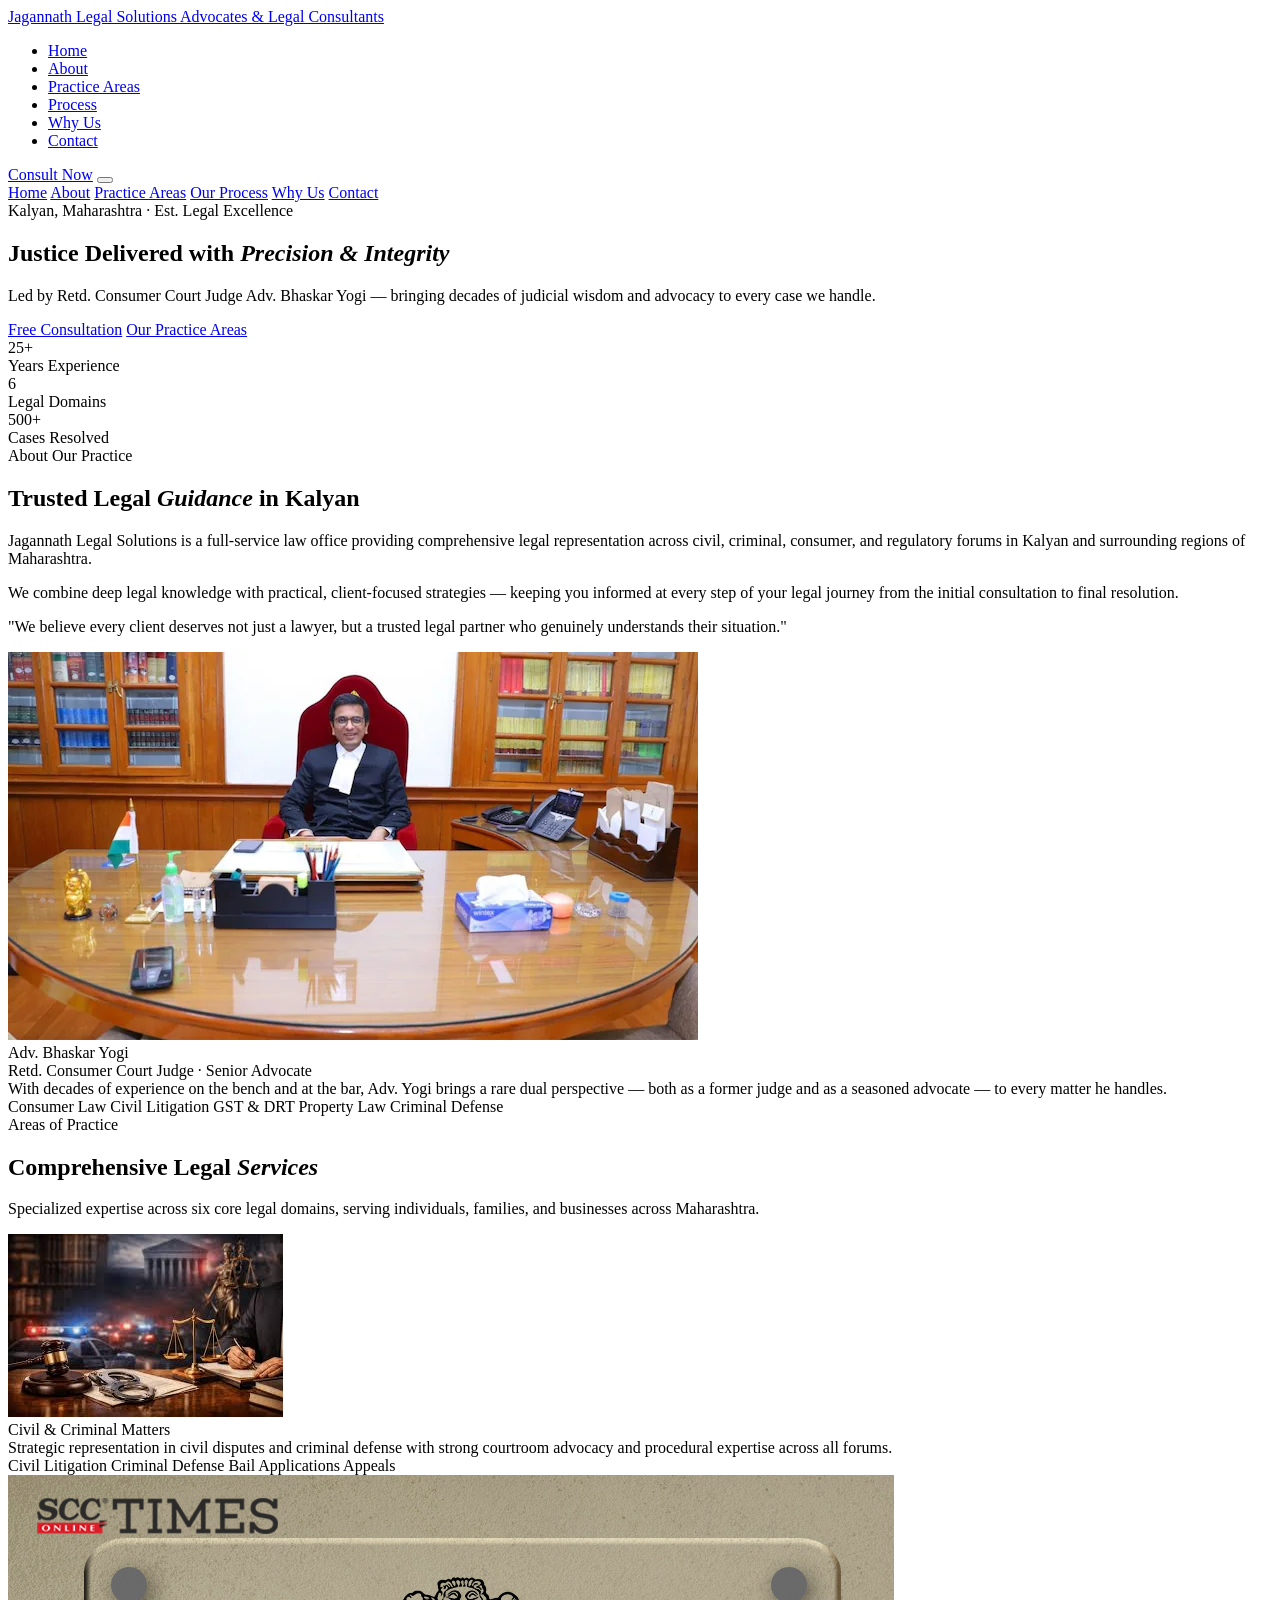
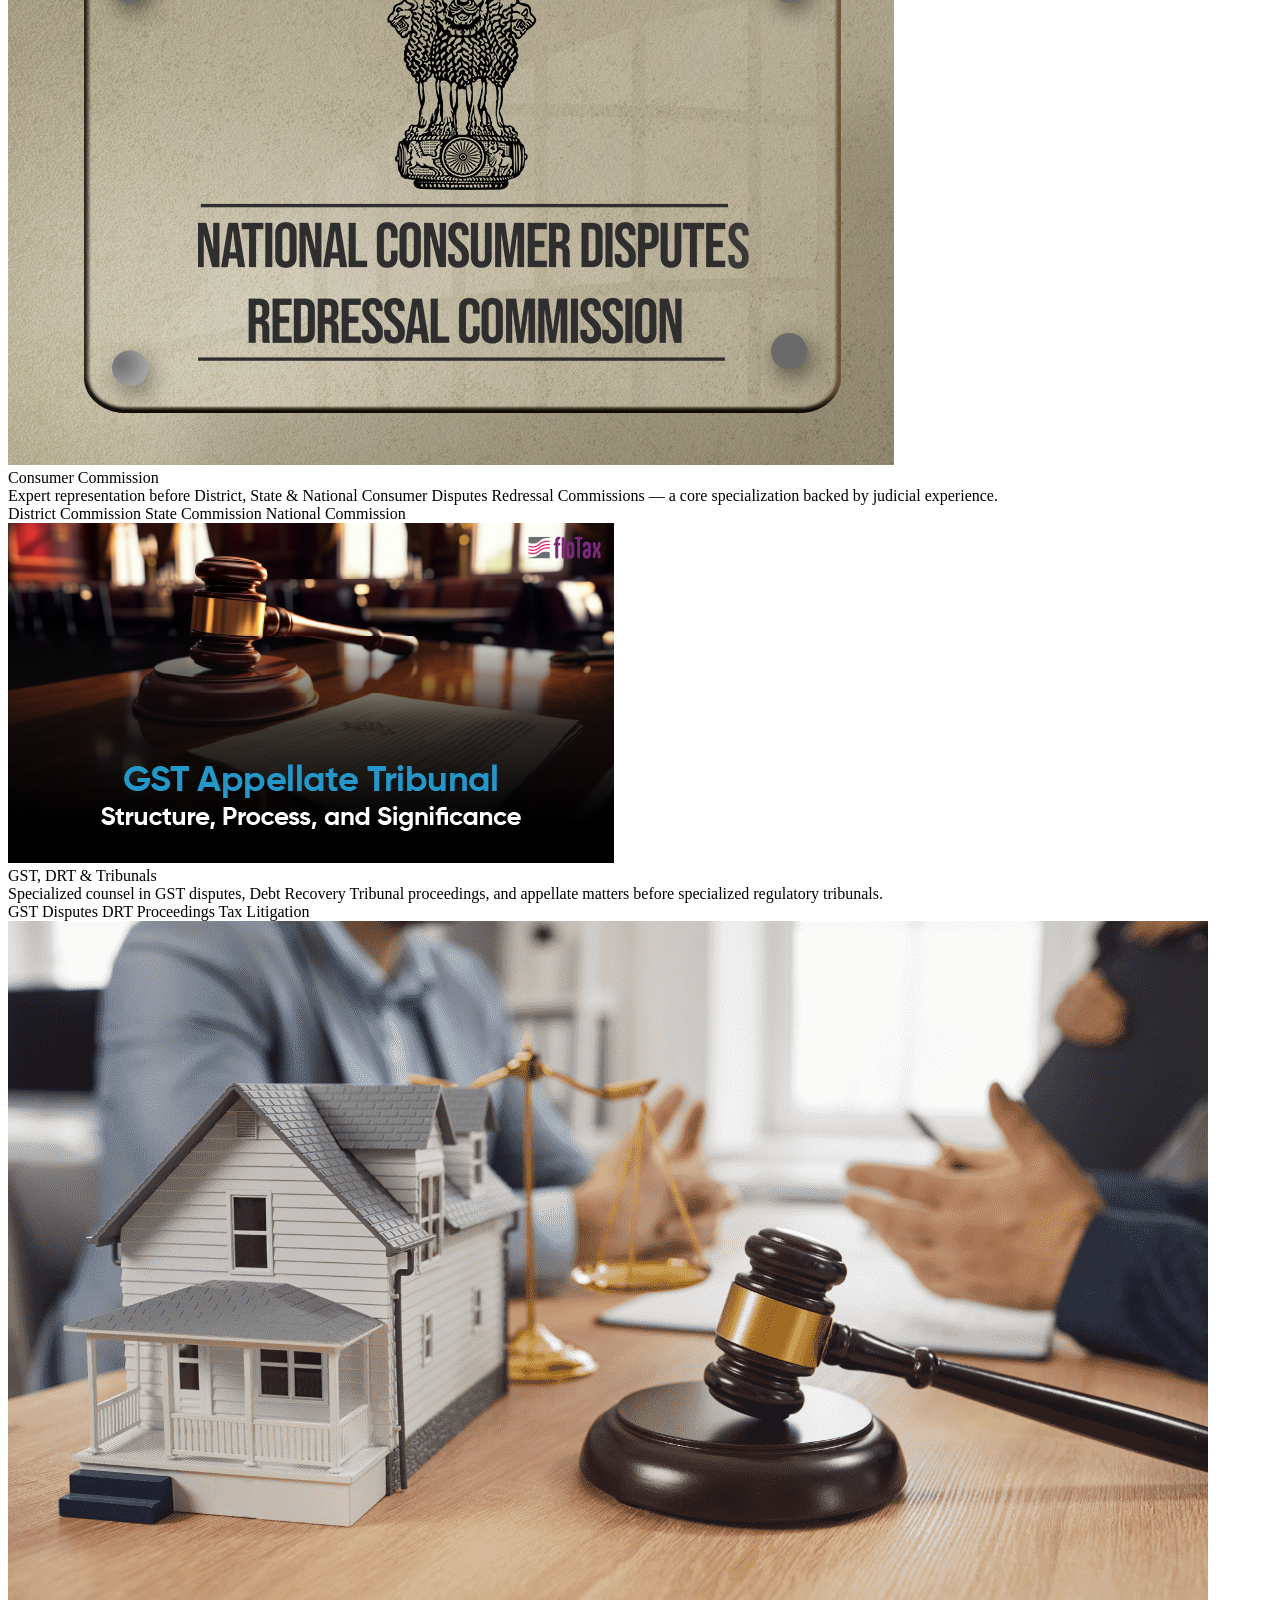
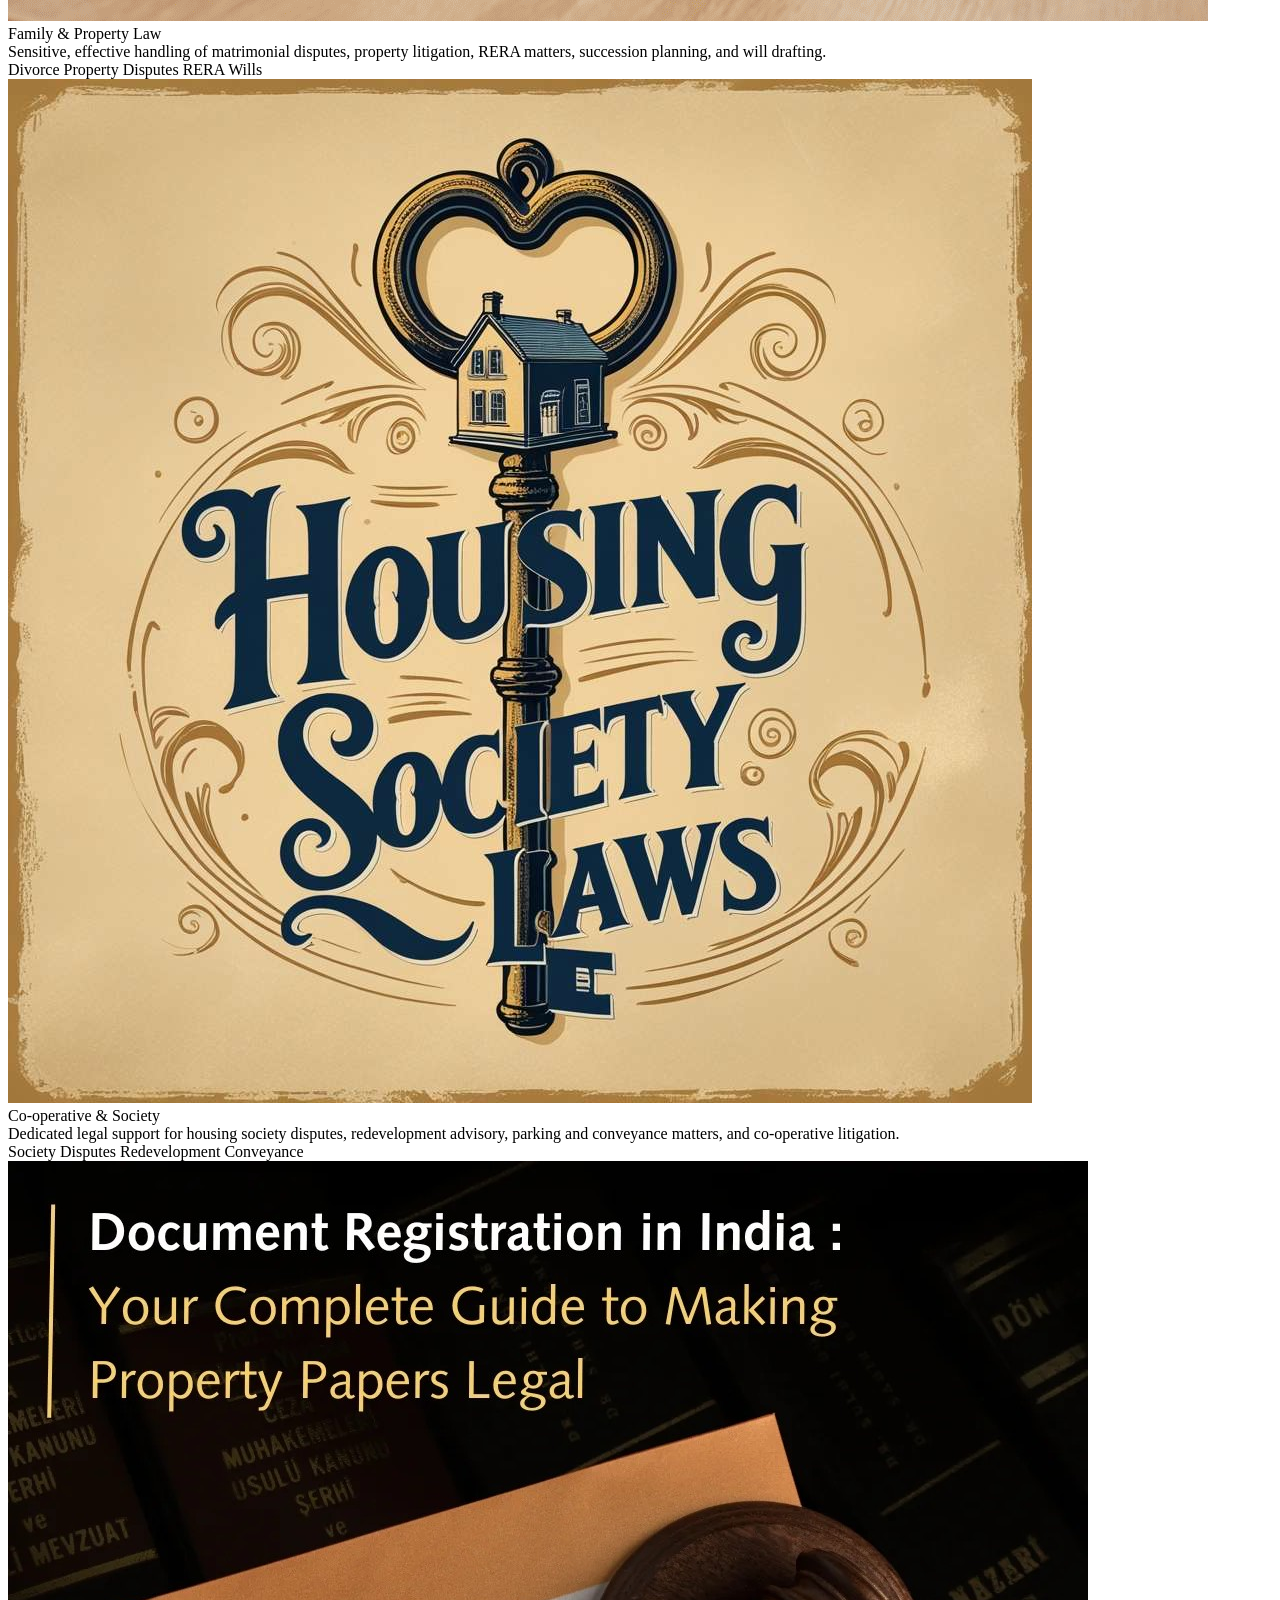
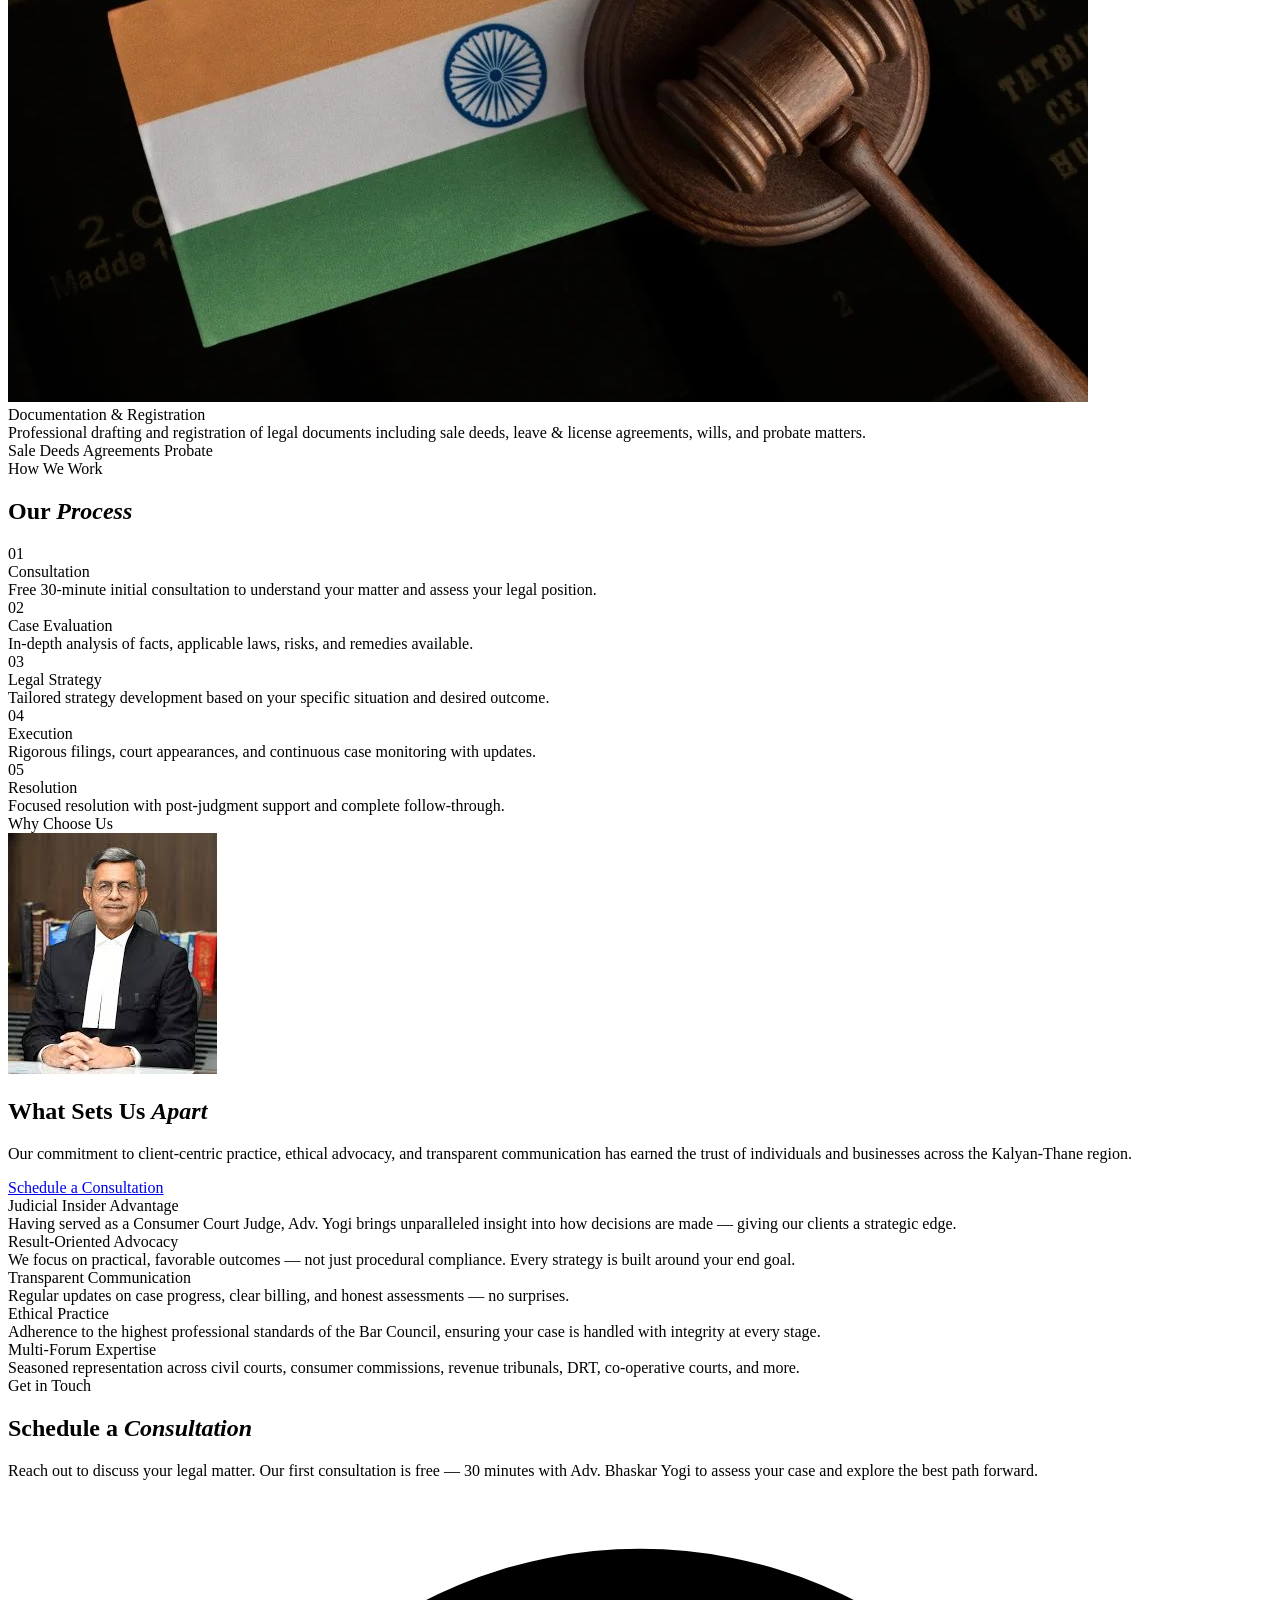
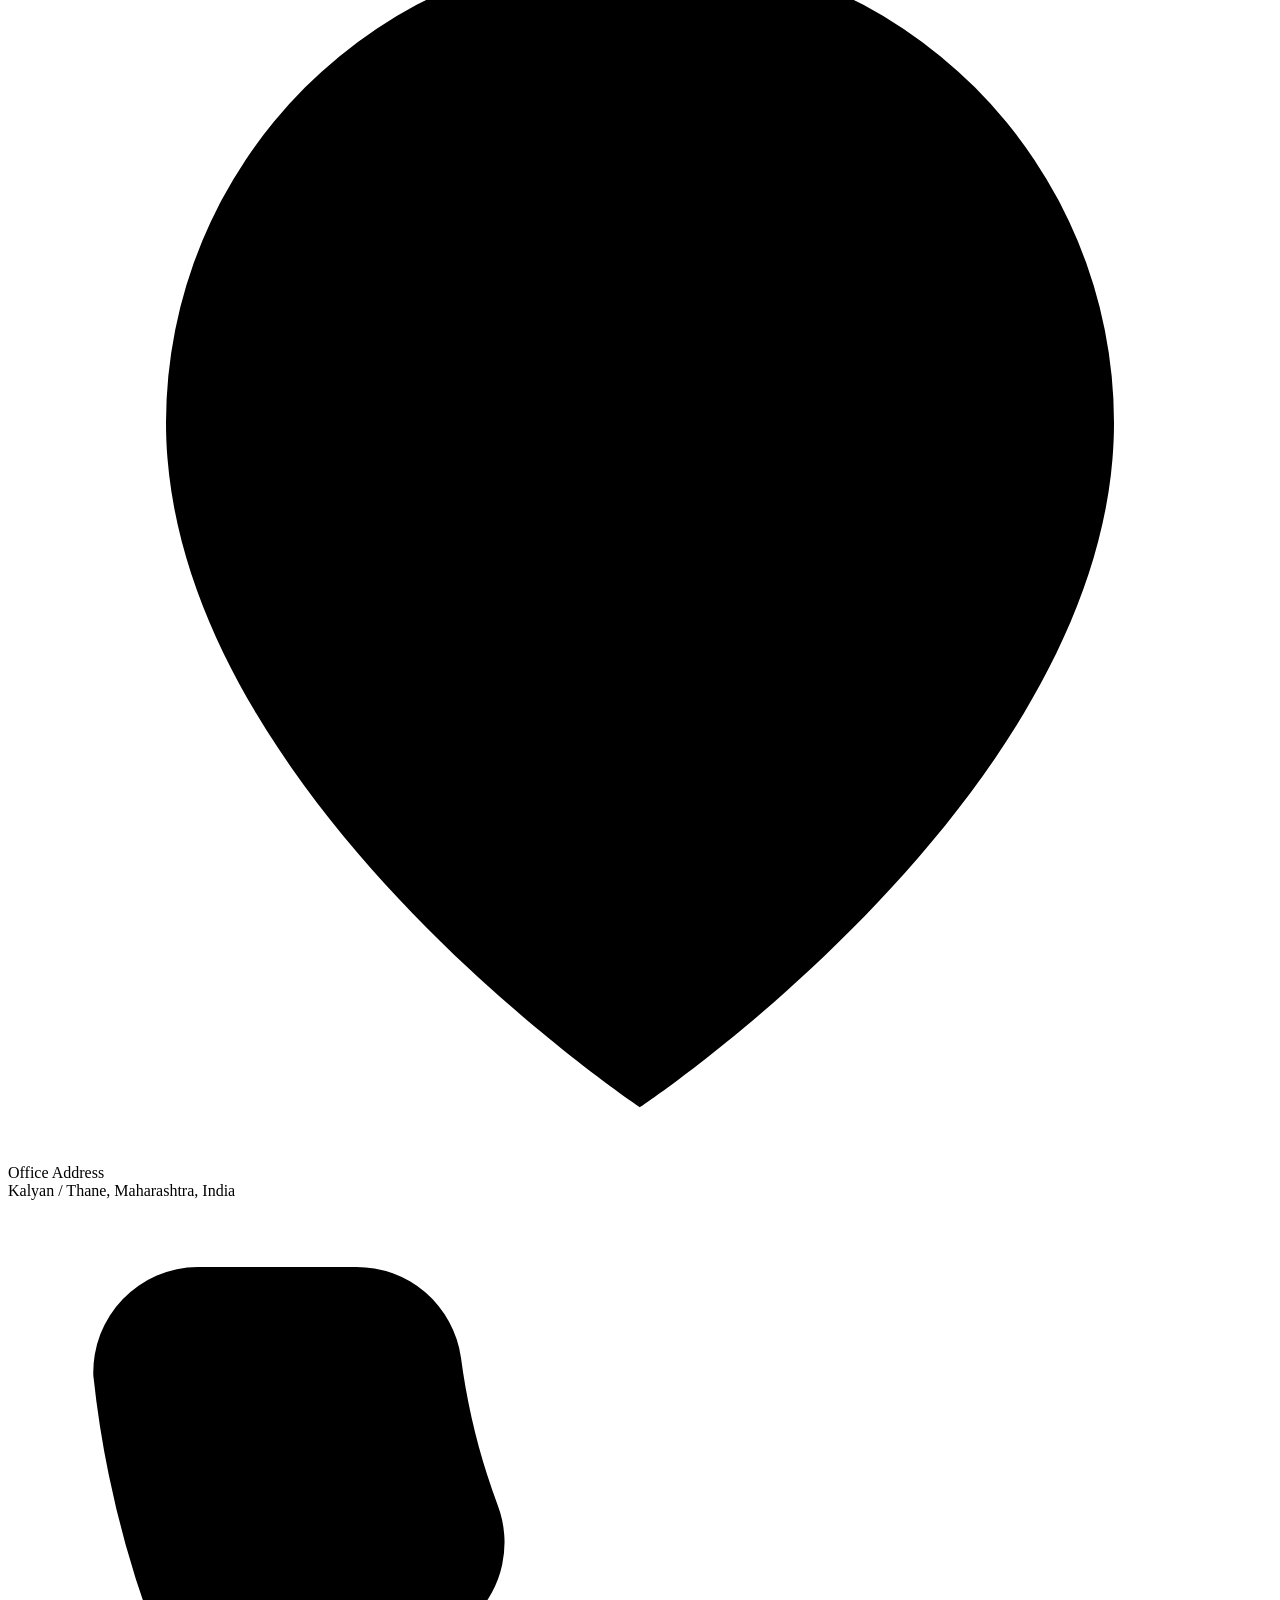
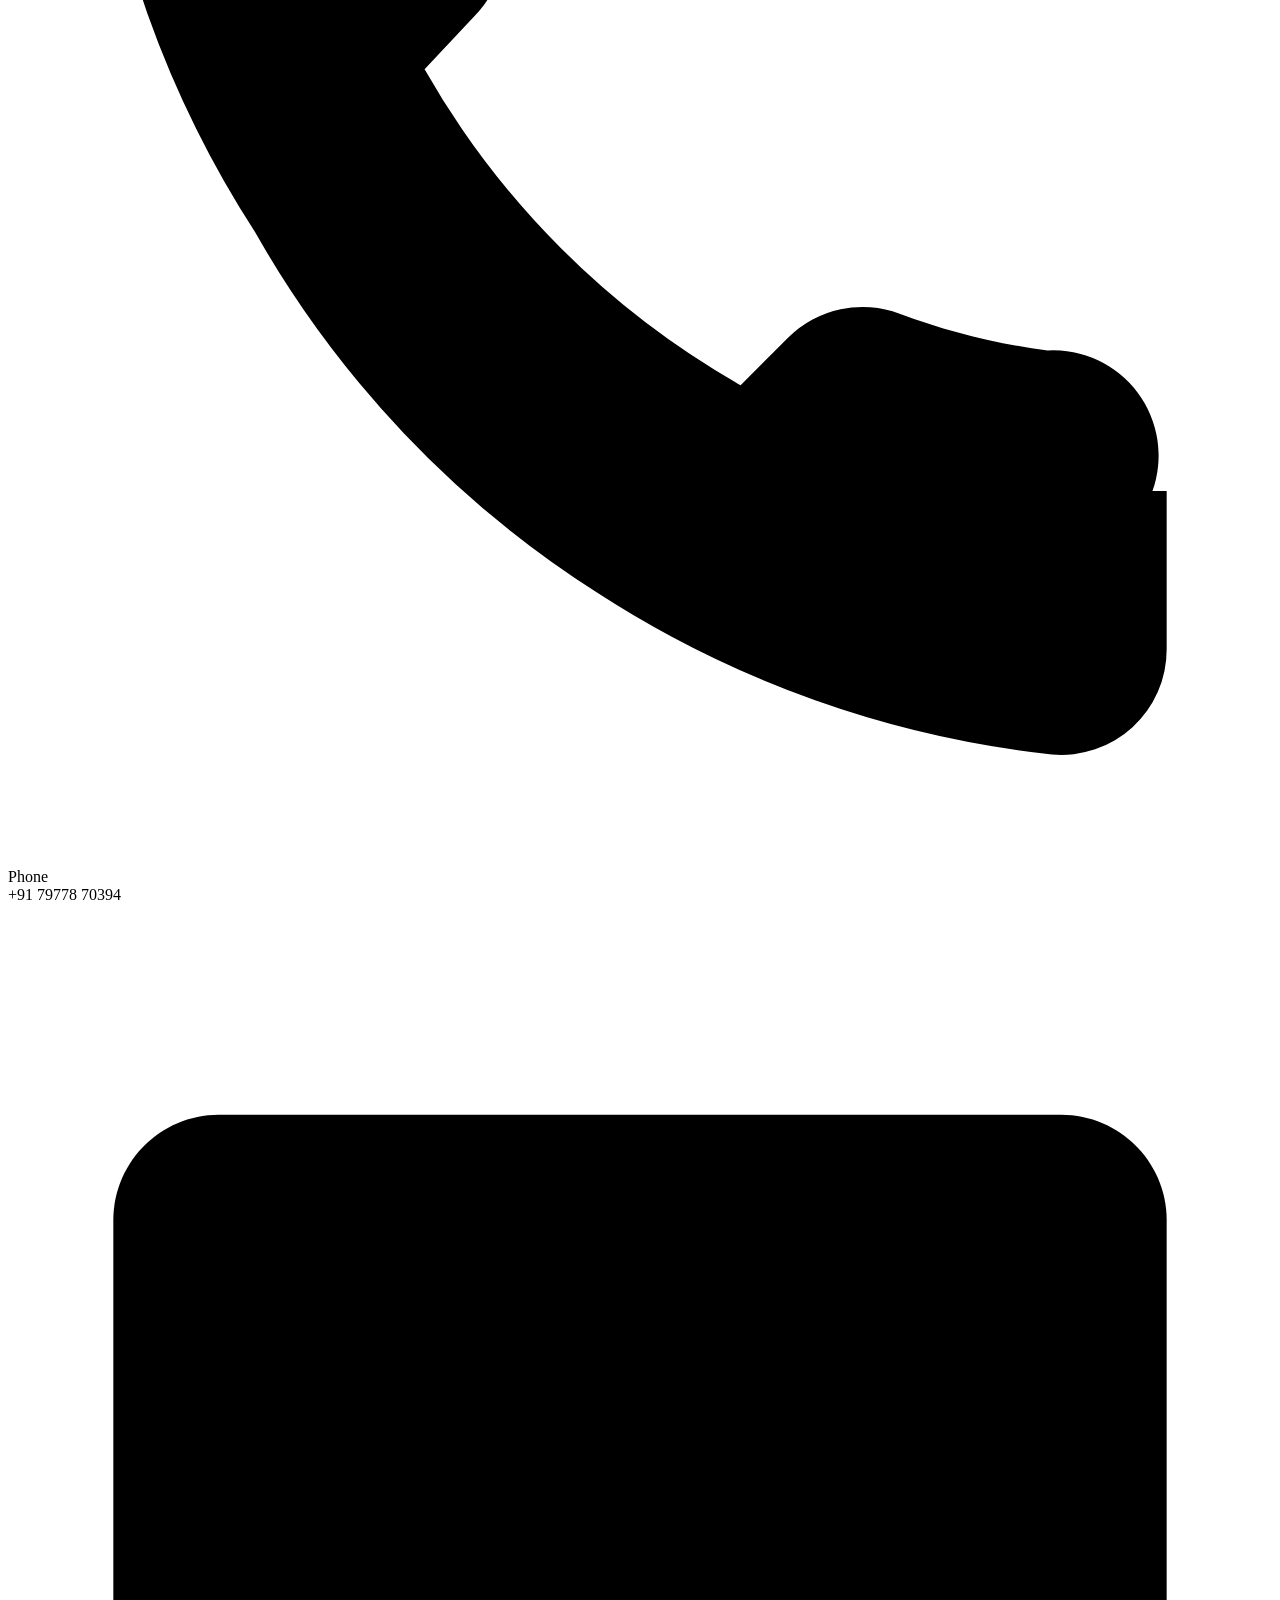
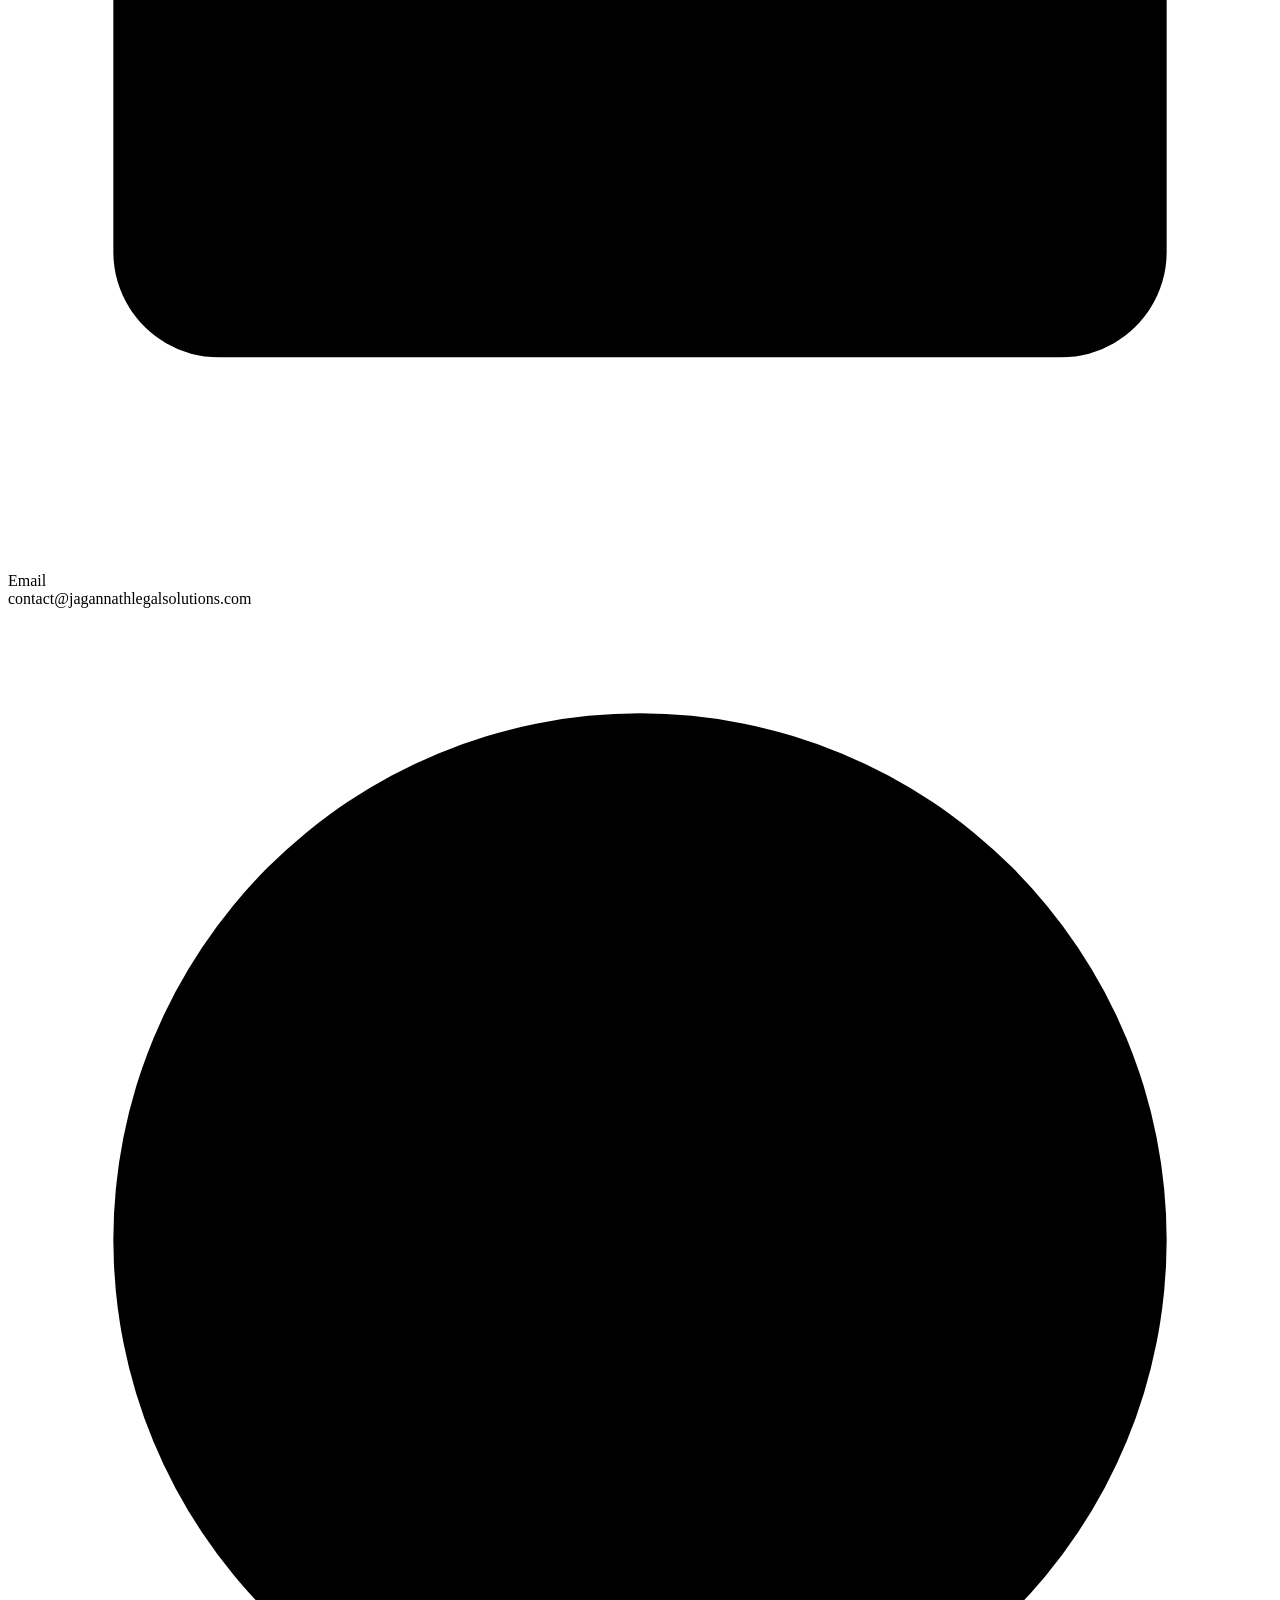
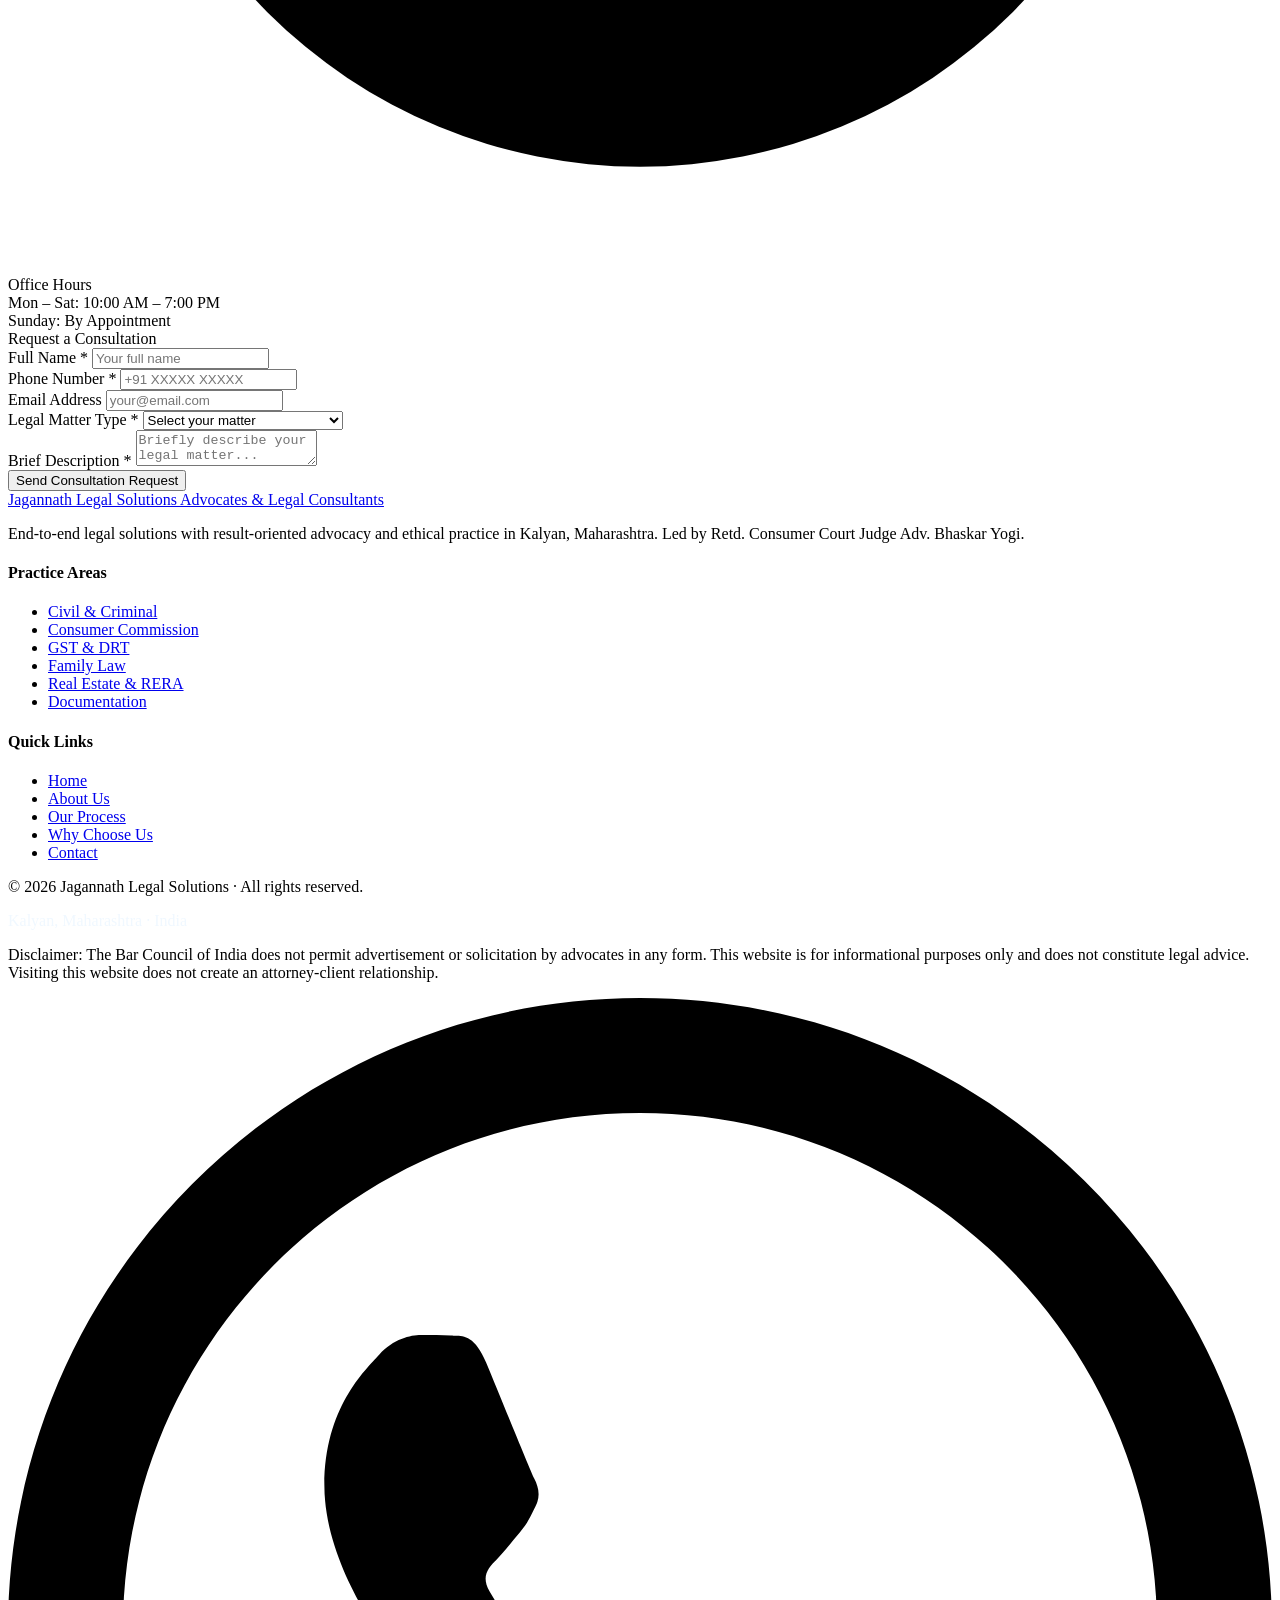
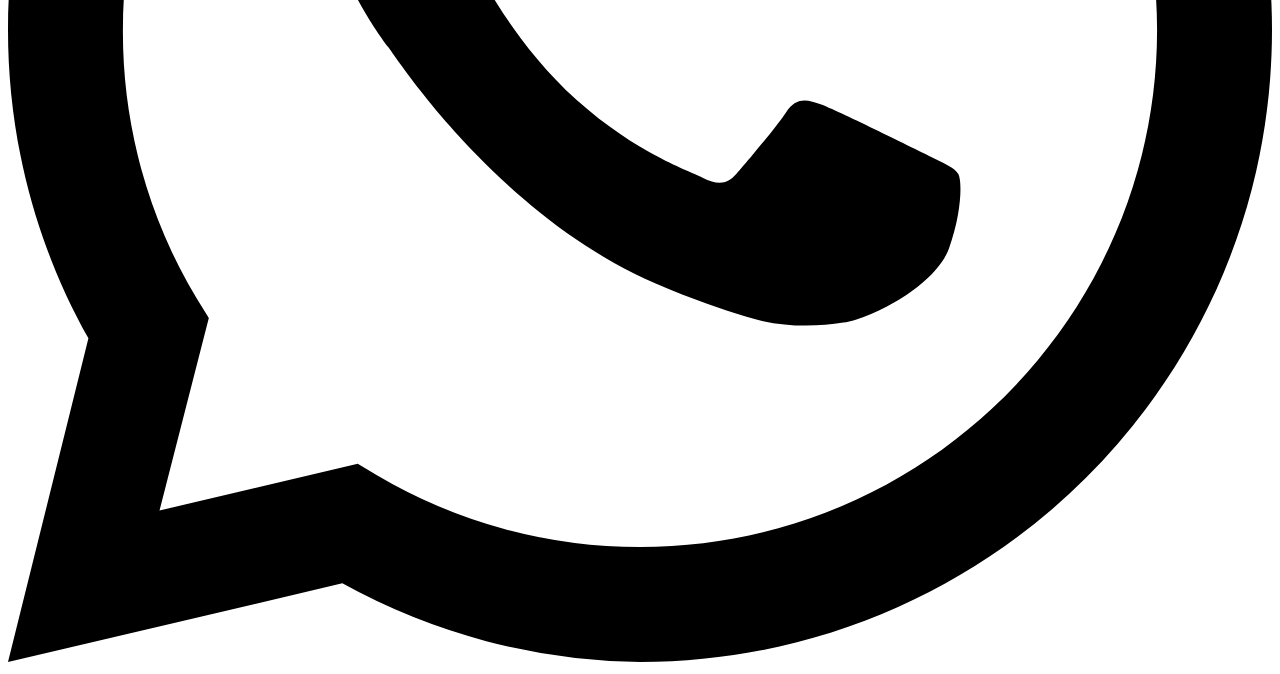
==== lawyer/index.html @ 87b4696b "upload" ====
<!DOCTYPE html>
<html lang="en">
<head>
<meta charset="UTF-8">
<meta name="viewport" content="width=device-width, initial-scale=1.0">
<title>Jagannath Legal Solutions | Advocates & Legal Consultants</title>
<link rel="stylesheet" href="/style.css">
<link rel="preconnect" href="https://fonts.googleapis.com">
<link href="https://fonts.googleapis.com/css2?family=Cormorant+Garamond:ital,wght@0,300;0,400;0,600;1,300;1,400&family=Jost:wght@300;400;500;600&display=swap" rel="stylesheet">

</head>
<body>

<!-- NAV -->
<nav id="navbar">
  <a href="#home" class="nav-logo">
    Jagannath Legal Solutions
    <span>Advocates & Legal Consultants</span>
  </a>
  <ul class="nav-links">
    <li><a href="#home">Home</a></li>
    <li><a href="#about">About</a></li>
    <li><a href="#practice">Practice Areas</a></li>
    <li><a href="#process">Process</a></li>
    <li><a href="#why">Why Us</a></li>
    <li><a href="#contact">Contact</a></li>
  </ul>
  <a href="#contact" class="nav-cta">Consult Now</a>
  <button class="hamburger" id="hamburger" aria-label="Menu">
    <span></span><span></span><span></span>
  </button>
</nav>

<!-- MOBILE MENU -->
<div class="mobile-menu" id="mobileMenu">
  <a href="#home" onclick="closeMobile()">Home</a>
  <a href="#about" onclick="closeMobile()">About</a>
  <a href="#practice" onclick="closeMobile()">Practice Areas</a>
  <a href="#process" onclick="closeMobile()">Our Process</a>
  <a href="#why" onclick="closeMobile()">Why Us</a>
  <a href="#contact" onclick="closeMobile()">Contact</a>
</div>

<!-- HERO -->
<section id="home" class="hero">
  <div class="hero-bg"></div>
  <div class="hero-grid"></div>
  <div class="hero-line"></div>

  <div class="hero-content">
    <div class="hero-eyebrow">
      <div class="hero-eyebrow-line"></div>
      <span>Kalyan, Maharashtra · Est. Legal Excellence</span>
    </div>
    <h1>Justice Delivered with <em>Precision & Integrity</em></h1>
    <p class="hero-desc">Led by Retd. Consumer Court Judge Adv. Bhaskar Yogi — bringing decades of judicial wisdom and advocacy to every case we handle.</p>
    <div class="hero-actions">
      <a href="#contact" class="btn-primary">Free Consultation</a>
      <a href="#practice" class="btn-outline">Our Practice Areas</a>
    </div>
  </div>

  <div class="hero-stats">
    <div class="stat">
      <div class="stat-num">25+</div>
      <div class="stat-label">Years Experience</div>
    </div>
    <div class="stat">
      <div class="stat-num">6</div>
      <div class="stat-label">Legal Domains</div>
    </div>
    <div class="stat">
      <div class="stat-num">500+</div>
      <div class="stat-label">Cases Resolved</div>
    </div>
  </div>
</section>

<!-- ABOUT -->
<section id="about" class="about">
  <div class="about-grid">
    <div class="about-text">
      <div class="section-label reveal">
        <div class="section-label-line"></div>
        <span>About Our Practice</span>
      </div>
      <h2 class="section-title reveal reveal-delay-1">Trusted Legal <em>Guidance</em> in Kalyan</h2>
      <p class="reveal reveal-delay-2">Jagannath Legal Solutions is a full-service law office providing comprehensive legal representation across civil, criminal, consumer, and regulatory forums in Kalyan and surrounding regions of Maharashtra.</p>
      <p class="reveal reveal-delay-2">We combine deep legal knowledge with practical, client-focused strategies — keeping you informed at every step of your legal journey from the initial consultation to final resolution.</p>
      <div class="about-highlight reveal reveal-delay-3">
        <p>"We believe every client deserves not just a lawyer, but a trusted legal partner who genuinely understands their situation."</p>
      </div>
    </div>
    <div class="about-profile reveal reveal-delay-2">
      
      <div class="about-profile-card">
        <img src="./images/about1.webp" alt="" srcset="">
        <!-- <div class="profile-icon">
          
          <svg viewBox="0 0 24 24"><path d="M20 7H4a2 2 0 0 0-2 2v6a2 2 0 0 0 2 2h16a2 2 0 0 0 2-2V9a2 2 0 0 0-2-2z"/><path d="M16 21V5a2 2 0 0 0-2-2h-4a2 2 0 0 0-2 2v16"/></svg>
        </div> -->
        <div class="profile-name">Adv. Bhaskar Yogi</div>
        <div class="profile-title">Retd. Consumer Court Judge · Senior Advocate</div>
        <div class="profile-divider"></div>
        <div class="profile-desc">With decades of experience on the bench and at the bar, Adv. Yogi brings a rare dual perspective — both as a former judge and as a seasoned advocate — to every matter he handles.</div>
        <div class="profile-tags">
          <span class="tag">Consumer Law</span>
          <span class="tag">Civil Litigation</span>
          <span class="tag">GST & DRT</span>
          <span class="tag">Property Law</span>
          <span class="tag">Criminal Defense</span>
        </div>
      </div>
    </div>
  </div>
</section>

<!-- PRACTICE AREAS -->
<section id="practice" class="practice">
  <div class="practice-intro">
    <div class="section-label reveal">
      <div class="section-label-line"></div>
      <span>Areas of Practice</span>
    </div>
    <h2 class="section-title reveal reveal-delay-1">Comprehensive Legal <em>Services</em></h2>
    <p class="reveal reveal-delay-2">Specialized expertise across six core legal domains, serving individuals, families, and businesses across Maharashtra.</p>
  </div>
  <div class="practice-grid">
    <div class="practice-card reveal">
      <!-- <div class="card-num">01</div> -->
       <div class="img1">
      <img src="./images/criminal.jpeg" alt=""></div>
      <div class="card-title">Civil & Criminal Matters</div>
      <div class="card-desc">Strategic representation in civil disputes and criminal defense with strong courtroom advocacy and procedural expertise across all forums.</div>
      <div class="card-tags">
        <span class="card-tag">Civil Litigation</span>
        <span class="card-tag">Criminal Defense</span>
        <span class="card-tag">Bail Applications</span>
        <span class="card-tag">Appeals</span>
      </div>
    </div>
    <div class="practice-card reveal reveal-delay-1">
      <div class="img2">
      <img src="./images/commision.jpg" alt="" srcset=""></div>
      <!-- <div class="card-num">02</div> -->
      <div class="card-title">Consumer Commission</div>
      <div class="card-desc">Expert representation before District, State & National Consumer Disputes Redressal Commissions — a core specialization backed by judicial experience.</div>
      <div class="card-tags">
        <span class="card-tag">District Commission</span>
        <span class="card-tag">State Commission</span>
        <span class="card-tag">National Commission</span>
      </div>
    </div>
    <div class="practice-card reveal reveal-delay-2">
      <div class="img3">
         <img src="./images/gst.jpg" alt="" srcset=""></div>
      <!-- <div class="card-num">03</div> -->
      <div class="card-title">GST, DRT & Tribunals</div>
      <div class="card-desc">Specialized counsel in GST disputes, Debt Recovery Tribunal proceedings, and appellate matters before specialized regulatory tribunals.</div>
      <div class="card-tags">
        <span class="card-tag">GST Disputes</span>
        <span class="card-tag">DRT Proceedings</span>
        <span class="card-tag">Tax Litigation</span>
      </div>
    </div>
    <div class="practice-card reveal reveal-delay-1">
      <div class="img4">
         <img src="./images/property.png" alt="" srcset=""></div>
      <!-- <div class="card-num">04</div> -->
      <div class="card-title">Family & Property Law</div>
      <div class="card-desc">Sensitive, effective handling of matrimonial disputes, property litigation, RERA matters, succession planning, and will drafting.</div>
      <div class="card-tags">
        <span class="card-tag">Divorce</span>
        <span class="card-tag">Property Disputes</span>
        <span class="card-tag">RERA</span>
        <span class="card-tag">Wills</span>
      </div>
    </div>
    <div class="practice-card reveal reveal-delay-2">
      <div class="img5">
         <img src="./images/society.jpeg" alt="" srcset=""></div>
      <!-- <div class="card-num">05</div> -->
      <div class="card-title">Co-operative & Society</div>
      <div class="card-desc">Dedicated legal support for housing society disputes, redevelopment advisory, parking and conveyance matters, and co-operative litigation.</div>
      <div class="card-tags">
        <span class="card-tag">Society Disputes</span>
        <span class="card-tag">Redevelopment</span>
        <span class="card-tag">Conveyance</span>
      </div>
    </div>
    <div class="practice-card reveal reveal-delay-3">
      <div class="img6">
         <img src="./images/document.jpg" alt="" srcset=""></div>
      <!-- <div class="card-num">06</div> -->
      <div class="card-title">Documentation & Registration</div>
      <div class="card-desc">Professional drafting and registration of legal documents including sale deeds, leave & license agreements, wills, and probate matters.</div>
      <div class="card-tags">
        <span class="card-tag">Sale Deeds</span>
        <span class="card-tag">Agreements</span>
        <span class="card-tag">Probate</span>
      </div>
    </div>
  </div>
</section>

<!-- PROCESS -->
<section id="process" class="process">
  <div class="process-inner">
    <div class="process-header">
      <div class="section-label reveal">
        <div class="section-label-line"></div>
        <span>How We Work</span>
      </div>
      <h2 class="section-title reveal reveal-delay-1">Our <em>Process</em></h2>
    </div>
    <div class="process-steps">
      <div class="process-step reveal">
        <div class="step-num">01</div>
        <div class="step-label">Consultation</div>
        <div class="step-desc">Free 30-minute initial consultation to understand your matter and assess your legal position.</div>
      </div>
      <div class="process-step reveal reveal-delay-1">
        <div class="step-num">02</div>
        <div class="step-label">Case Evaluation</div>
        <div class="step-desc">In-depth analysis of facts, applicable laws, risks, and remedies available.</div>
      </div>
      <div class="process-step reveal reveal-delay-2">
        <div class="step-num">03</div>
        <div class="step-label">Legal Strategy</div>
        <div class="step-desc">Tailored strategy development based on your specific situation and desired outcome.</div>
      </div>
      <div class="process-step reveal reveal-delay-3">
        <div class="step-num">04</div>
        <div class="step-label">Execution</div>
        <div class="step-desc">Rigorous filings, court appearances, and continuous case monitoring with updates.</div>
      </div>
      <div class="process-step reveal reveal-delay-4">
        <div class="step-num">05</div>
        <div class="step-label">Resolution</div>
        <div class="step-desc">Focused resolution with post-judgment support and complete follow-through.</div>
      </div>
    </div>
  </div>
</section>

<!-- WHY US -->
<section id="why" class="why">
  <div class="why-inner">
   
    <div class="why-left">
       <!-- <img src="./images/about.jpeg" alt="" srcset=""> -->
      <div class="section-label reveal">
        <!-- <div class="section-label-line"></div> -->
        <span>Why Choose Us</span>
        <div class="why-img">
         <img src="./images/about.jpeg" alt="" srcset=""></div>
      </div>
      <h2 class="section-title reveal reveal-delay-1">What Sets Us <em>Apart</em></h2>
      <p class="reveal reveal-delay-2">Our commitment to client-centric practice, ethical advocacy, and transparent communication has earned the trust of individuals and businesses across the Kalyan-Thane region.</p>
      <div class="why-cta reveal reveal-delay-3">
        <a href="#contact" class="btn-primary">Schedule a Consultation</a>
      </div>
    </div>
    <div class="why-right">
      <div class="why-item reveal">
        <div class="why-item-title">Judicial Insider Advantage</div>
        <div class="why-item-desc">Having served as a Consumer Court Judge, Adv. Yogi brings unparalleled insight into how decisions are made — giving our clients a strategic edge.</div>
      </div>
      <div class="why-item reveal reveal-delay-1">
        <div class="why-item-title">Result-Oriented Advocacy</div>
        <div class="why-item-desc">We focus on practical, favorable outcomes — not just procedural compliance. Every strategy is built around your end goal.</div>
      </div>
      <div class="why-item reveal reveal-delay-2">
        <div class="why-item-title">Transparent Communication</div>
        <div class="why-item-desc">Regular updates on case progress, clear billing, and honest assessments — no surprises.</div>
      </div>
      <div class="why-item reveal reveal-delay-3">
        <div class="why-item-title">Ethical Practice</div>
        <div class="why-item-desc">Adherence to the highest professional standards of the Bar Council, ensuring your case is handled with integrity at every stage.</div>
      </div>
      <div class="why-item reveal reveal-delay-4">
        <div class="why-item-title">Multi-Forum Expertise</div>
        <div class="why-item-desc">Seasoned representation across civil courts, consumer commissions, revenue tribunals, DRT, co-operative courts, and more.</div>
      </div>
    </div>
  </div>
</section>

<!-- CONTACT -->
<section id="contact" class="contact">
  <div class="contact-inner">
    <div class="contact-info">
      <div class="section-label reveal">
        <div class="section-label-line"></div>
        <span>Get in Touch</span>
      </div>
      <h2 class="section-title reveal reveal-delay-1">Schedule a <em>Consultation</em></h2>
      <p class="reveal reveal-delay-2">Reach out to discuss your legal matter. Our first consultation is free — 30 minutes with Adv. Bhaskar Yogi to assess your case and explore the best path forward.</p>
      <div class="contact-details">
        <div class="detail reveal reveal-delay-2">
          <div class="detail-icon">
            <svg viewBox="0 0 24 24"><path d="M21 10c0 7-9 13-9 13S3 17 3 10a9 9 0 0 1 18 0z"/><circle cx="12" cy="10" r="3"/></svg>
          </div>
          <div class="detail-text">
            <div class="detail-label">Office Address</div>
            <div class="detail-value">Kalyan / Thane, Maharashtra, India</div>
          </div>
        </div>
        <div class="detail reveal reveal-delay-3">
          <div class="detail-icon">
            <svg viewBox="0 0 24 24"><path d="M22 16.92v3a2 2 0 0 1-2.18 2 19.79 19.79 0 0 1-8.63-3.07A19.5 19.5 0 0 1 4.69 12a19.79 19.79 0 0 1-3.07-8.67A2 2 0 0 1 3.6 1.27h3a2 2 0 0 1 2 1.72c.127.96.361 1.903.7 2.81a2 2 0 0 1-.45 2.11L7.91 8.91a16 16 0 0 0 6 6l.91-.91a2 2 0 0 1 2.11-.45c.907.339 1.85.573 2.81.7A2 2 0 0 1 21.73 16.92z"/></svg>
          </div>
          <div class="detail-text">
            <div class="detail-label">Phone</div>
            <div class="detail-value">+91 79778 70394</div>
          </div>
        </div>
        <div class="detail reveal reveal-delay-4">
          <div class="detail-icon">
            <svg viewBox="0 0 24 24"><path d="M4 4h16c1.1 0 2 .9 2 2v12c0 1.1-.9 2-2 2H4c-1.1 0-2-.9-2-2V6c0-1.1.9-2 2-2z"/><polyline points="22,6 12,13 2,6"/></svg>
          </div>
          <div class="detail-text">
            <div class="detail-label">Email</div>
            <div class="detail-value">contact@jagannathlegalsolutions.com</div>
          </div>
        </div>
        <div class="detail reveal reveal-delay-5">
          <div class="detail-icon">
            <svg viewBox="0 0 24 24"><circle cx="12" cy="12" r="10"/><polyline points="12 6 12 12 16 14"/></svg>
          </div>
          <div class="detail-text">
            <div class="detail-label">Office Hours</div>
            <div class="detail-value">Mon – Sat: 10:00 AM – 7:00 PM<br>Sunday: By Appointment</div>
          </div>
        </div>
      </div>
    </div>

    <div class="contact-form reveal reveal-delay-2">
      <div class="form-title">Request a Consultation</div>
      <form onsubmit="handleSubmit(event)">
        <div class="form-row">
          <div class="form-group">
            <label>Full Name *</label>
            <input type="text" placeholder="Your full name" required>
          </div>
          <div class="form-group">
            <label>Phone Number *</label>
            <input type="tel" placeholder="+91 XXXXX XXXXX" required>
          </div>
        </div>
        <div class="form-group">
          <label>Email Address</label>
          <input type="email" placeholder="your@email.com">
        </div>
        <div class="form-group">
          <label>Legal Matter Type *</label>
          <select required>
            <option value="" disabled selected>Select your matter</option>
            <option>Civil Matters</option>
            <option>Criminal Matters</option>
            <option>Consumer Commission</option>
            <option>GST / DRT Matters</option>
            <option>Family Law</option>
            <option>Real Estate / Property</option>
            <option>RERA Matters</option>
            <option>Society / Co-operative Court</option>
            <option>MACT / Insurance</option>
            <option>Cheque Bounce Cases</option>
            <option>Documentation & Registration</option>
            <option>Other Legal Matter</option>
          </select>
        </div>
        <div class="form-group">
          <label>Brief Description *</label>
          <textarea placeholder="Briefly describe your legal matter..." required></textarea>
        </div>
        <button type="submit" class="submit-btn">Send Consultation Request</button>
      </form>
    </div>
  </div>
</section>

<!-- FOOTER -->
<footer>
  <div class="footer-inner">
    <div class="footer-brand">
      <a href="#home" class="nav-logo">
        Jagannath Legal Solutions
        <span>Advocates & Legal Consultants</span>
      </a>
      <p>End-to-end legal solutions with result-oriented advocacy and ethical practice in Kalyan, Maharashtra. Led by Retd. Consumer Court Judge Adv. Bhaskar Yogi.</p>
    </div>
    <div class="footer-col">
      <h4>Practice Areas</h4>
      <ul>
        <li><a href="#practice">Civil & Criminal</a></li>
        <li><a href="#practice">Consumer Commission</a></li>
        <li><a href="#practice">GST & DRT</a></li>
        <li><a href="#practice">Family Law</a></li>
        <li><a href="#practice">Real Estate & RERA</a></li>
        <li><a href="#practice">Documentation</a></li>
      </ul>
    </div>
    <div class="footer-col">
      <h4>Quick Links</h4>
      <ul>
        <li><a href="#home">Home</a></li>
        <li><a href="#about">About Us</a></li>
        <li><a href="#process">Our Process</a></li>
        <li><a href="#why">Why Choose Us</a></li>
        <li><a href="#contact">Contact</a></li>
      </ul>
    </div>
  </div>
  <div class="footer-bottom">
    <p>© 2026 Jagannath Legal Solutions · All rights reserved.</p>
    <p style="color: aliceblue; font-size:1rem;">Kalyan, Maharashtra · India</p>
  </div>
  <div class="footer-disclaimer">
    <p>Disclaimer: The Bar Council of India does not permit advertisement or solicitation by advocates in any form. This website is for informational purposes only and does not constitute legal advice. Visiting this website does not create an attorney-client relationship.</p>
  </div>
</footer>

<!-- WhatsApp Float -->
<a href="https://wa.me/917977870394?text=Enquiry%20from%20website" class="whatsapp-float" target="_blank" rel="noopener" aria-label="Chat on WhatsApp">
  <svg viewBox="0 0 24 24" xmlns="http://www.w3.org/2000/svg"><path d="M17.472 14.382c-.297-.149-1.758-.867-2.03-.967-.273-.099-.471-.148-.67.15-.197.297-.767.966-.94 1.164-.173.199-.347.223-.644.075-.297-.15-1.255-.463-2.39-1.475-.883-.788-1.48-1.761-1.653-2.059-.173-.297-.018-.458.13-.606.134-.133.298-.347.446-.52.149-.174.198-.298.298-.497.099-.198.05-.371-.025-.52-.075-.149-.669-1.612-.916-2.207-.242-.579-.487-.5-.669-.51-.173-.008-.371-.01-.57-.01-.198 0-.52.074-.792.372-.272.297-1.04 1.016-1.04 2.479 0 1.462 1.065 2.875 1.213 3.074.149.198 2.096 3.2 5.077 4.487.709.306 1.262.489 1.694.625.712.227 1.36.195 1.871.118.571-.085 1.758-.719 2.006-1.413.248-.694.248-1.289.173-1.413-.074-.124-.272-.198-.57-.347z"/><path d="M12 0C5.373 0 0 5.373 0 12c0 2.124.554 4.122 1.527 5.855L0 24l6.348-1.493A11.95 11.95 0 0 0 12 24c6.627 0 12-5.373 12-12S18.627 0 12 0zm0 21.818a9.818 9.818 0 0 1-5.003-1.368l-.356-.213-3.764.887.936-3.657-.232-.374A9.795 9.795 0 0 1 2.182 12c0-5.417 4.4-9.818 9.818-9.818S21.818 6.583 21.818 12 17.418 21.818 12 21.818z"/></svg>
</a>

<script>
  // NAV scroll
  const navbar = document.getElementById('navbar');
  window.addEventListener('scroll', () => {
    navbar.classList.toggle('scrolled', window.scrollY > 60);
  });

  // Hamburger
  const hamburger = document.getElementById('hamburger');
  const mobileMenu = document.getElementById('mobileMenu');
  hamburger.addEventListener('click', () => {
    hamburger.classList.toggle('open');
    mobileMenu.classList.toggle('open');
    document.body.style.overflow = mobileMenu.classList.contains('open') ? 'hidden' : '';
  });
  function closeMobile() {
    hamburger.classList.remove('open');
    mobileMenu.classList.remove('open');
    document.body.style.overflow = '';
  }

  // Reveal on scroll
  const reveals = document.querySelectorAll('.reveal');
  const observer = new IntersectionObserver((entries) => {
    entries.forEach(e => {
      if (e.isIntersecting) { e.target.classList.add('visible'); observer.unobserve(e.target); }
    });
  }, { threshold: 0.12 });
  reveals.forEach(r => observer.observe(r));

  // Form submit
  function handleSubmit(e) {
    e.preventDefault();
    const btn = e.target.querySelector('.submit-btn');
    btn.textContent = '✓ Request Sent!';
    btn.style.background = '#2A6B4A';
    btn.style.color = '#fff';
    setTimeout(() => {
      btn.textContent = 'Send Consultation Request';
      btn.style.background = '';
      btn.style.color = '';
      e.target.reset();
    }, 3000);
  }
</script>
</body>
</html>
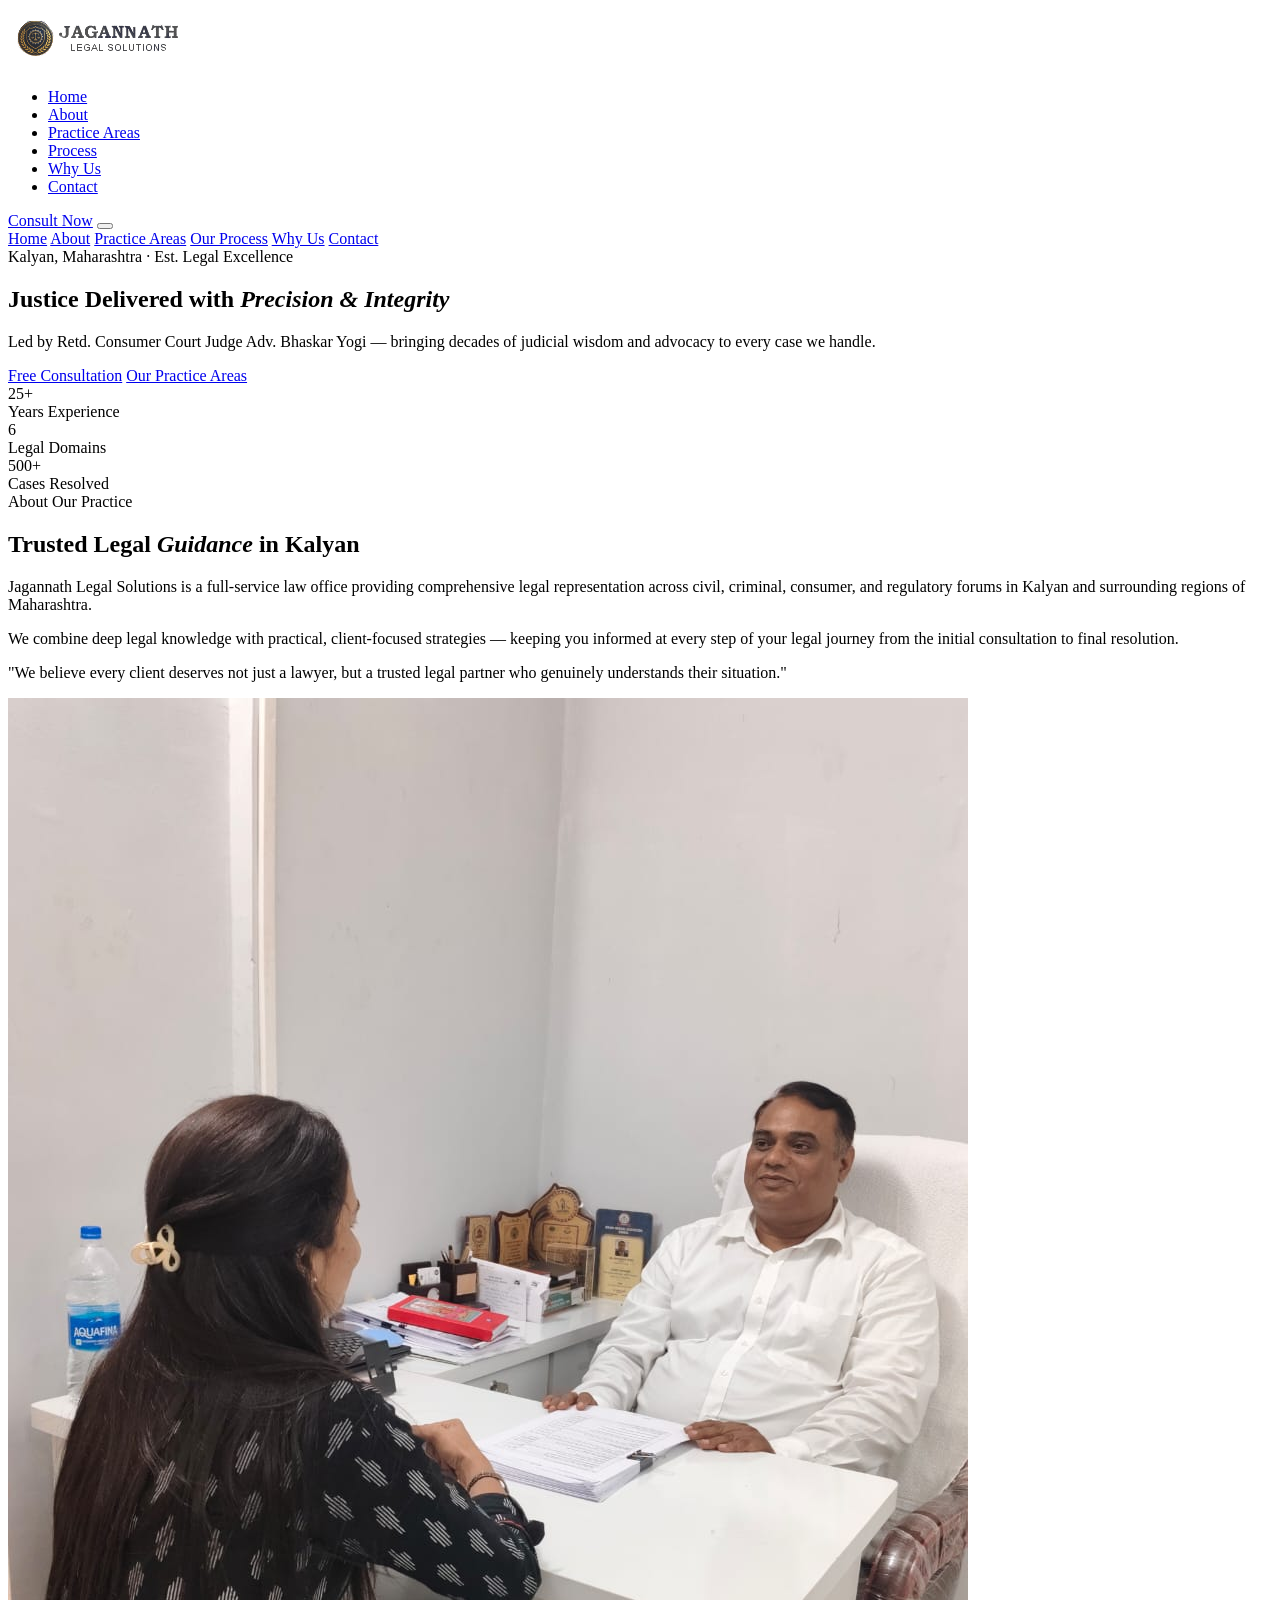
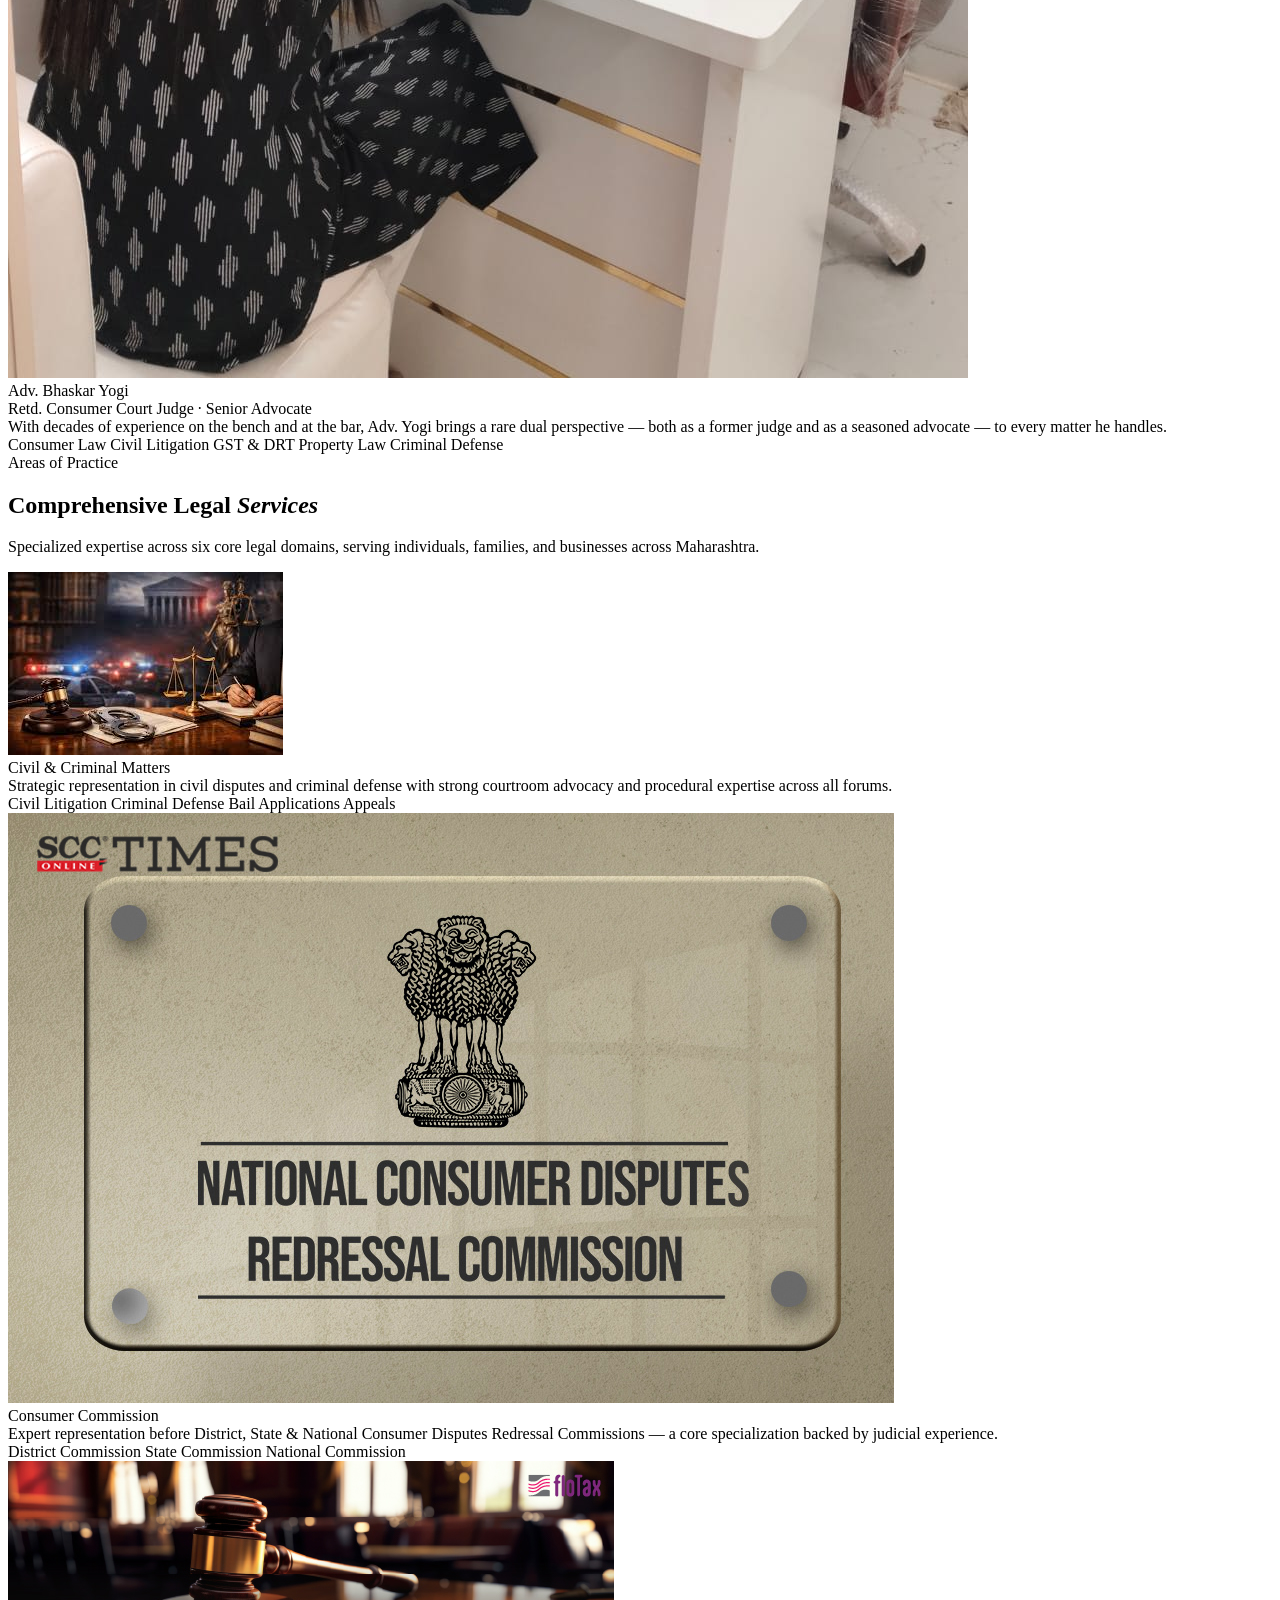
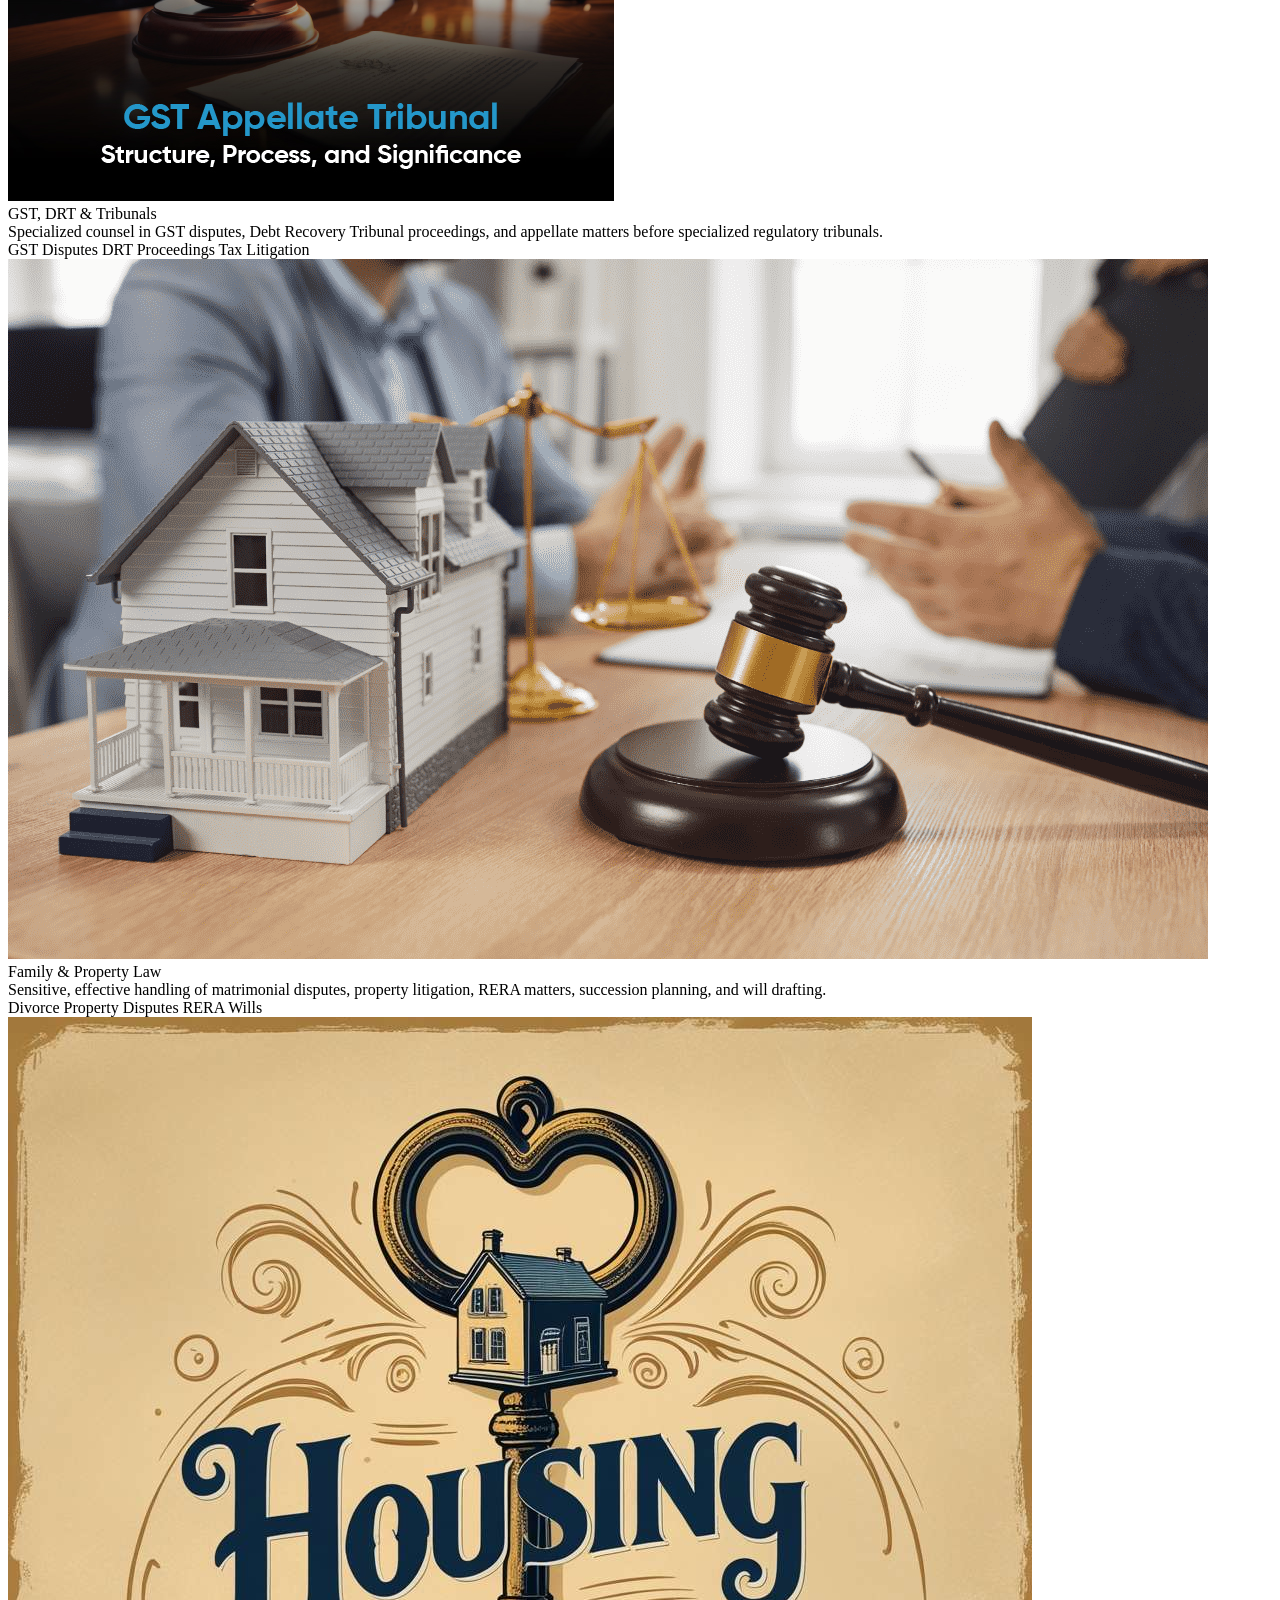
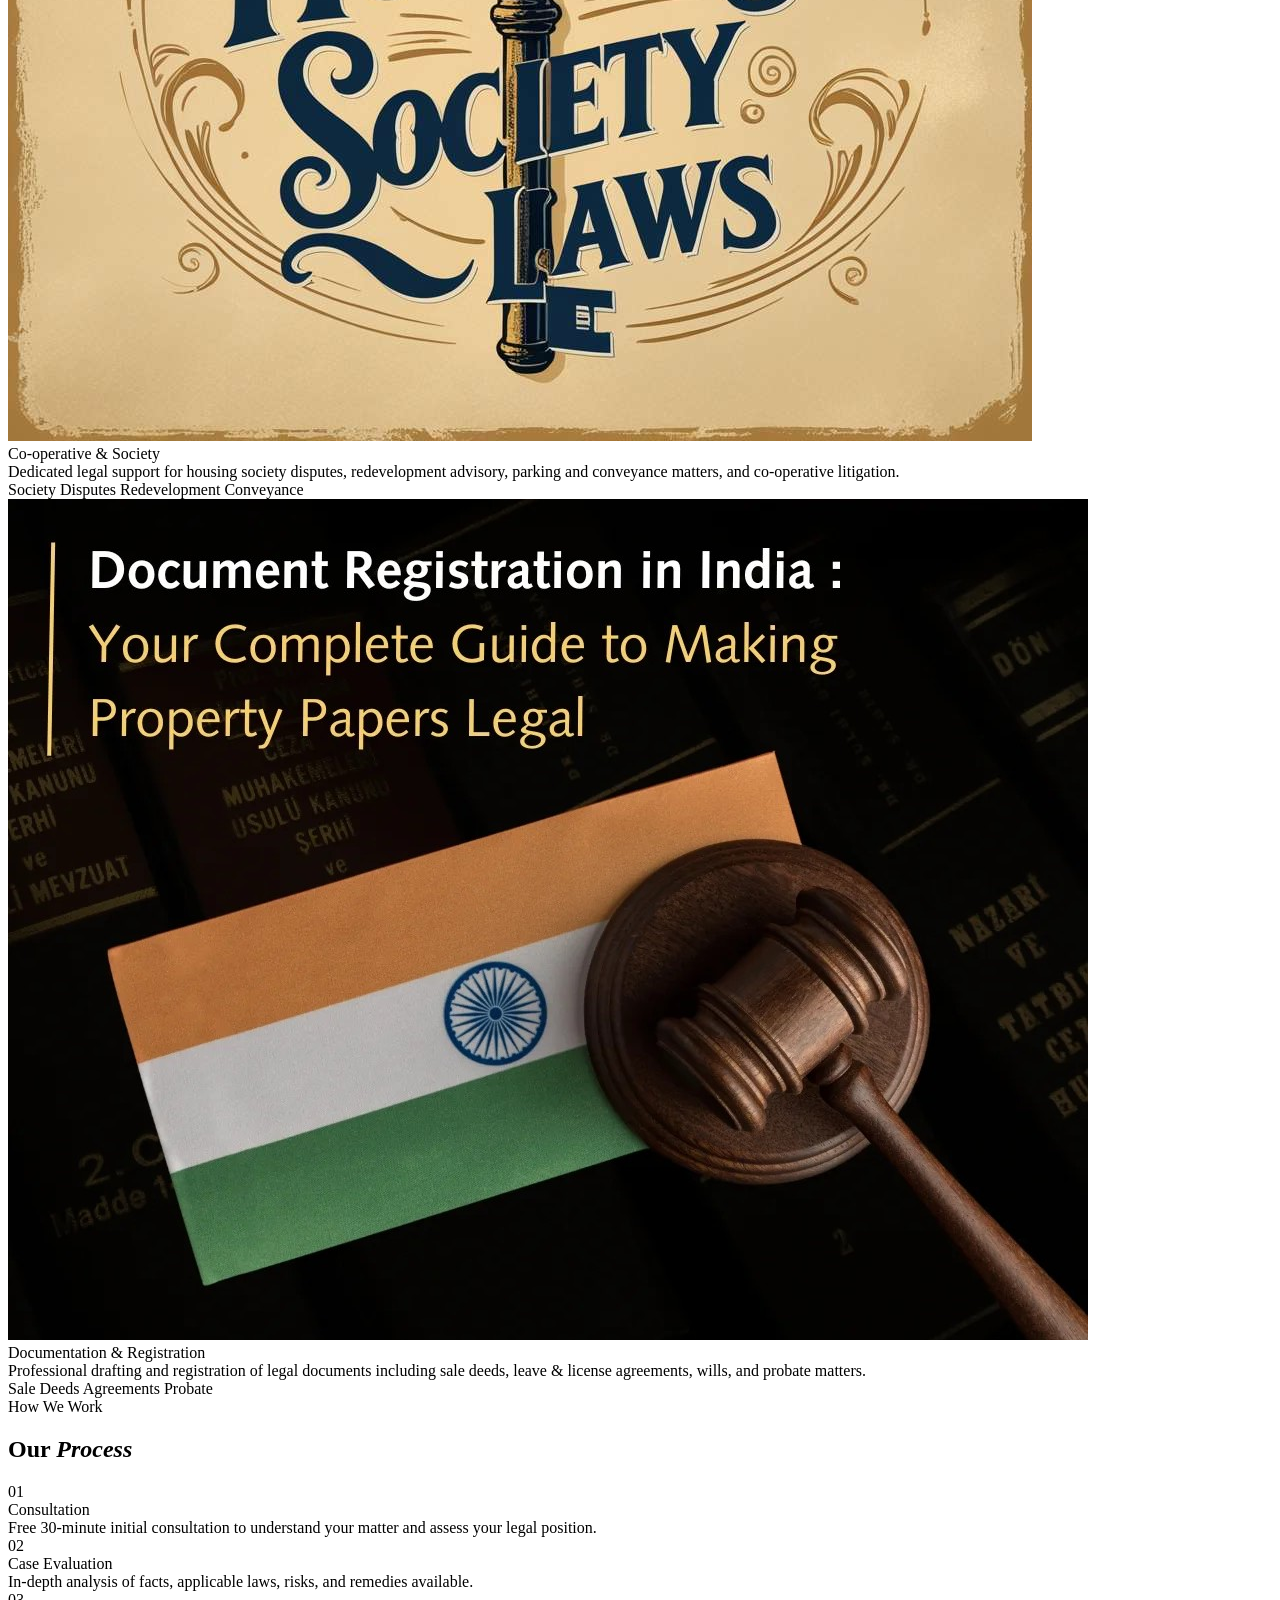
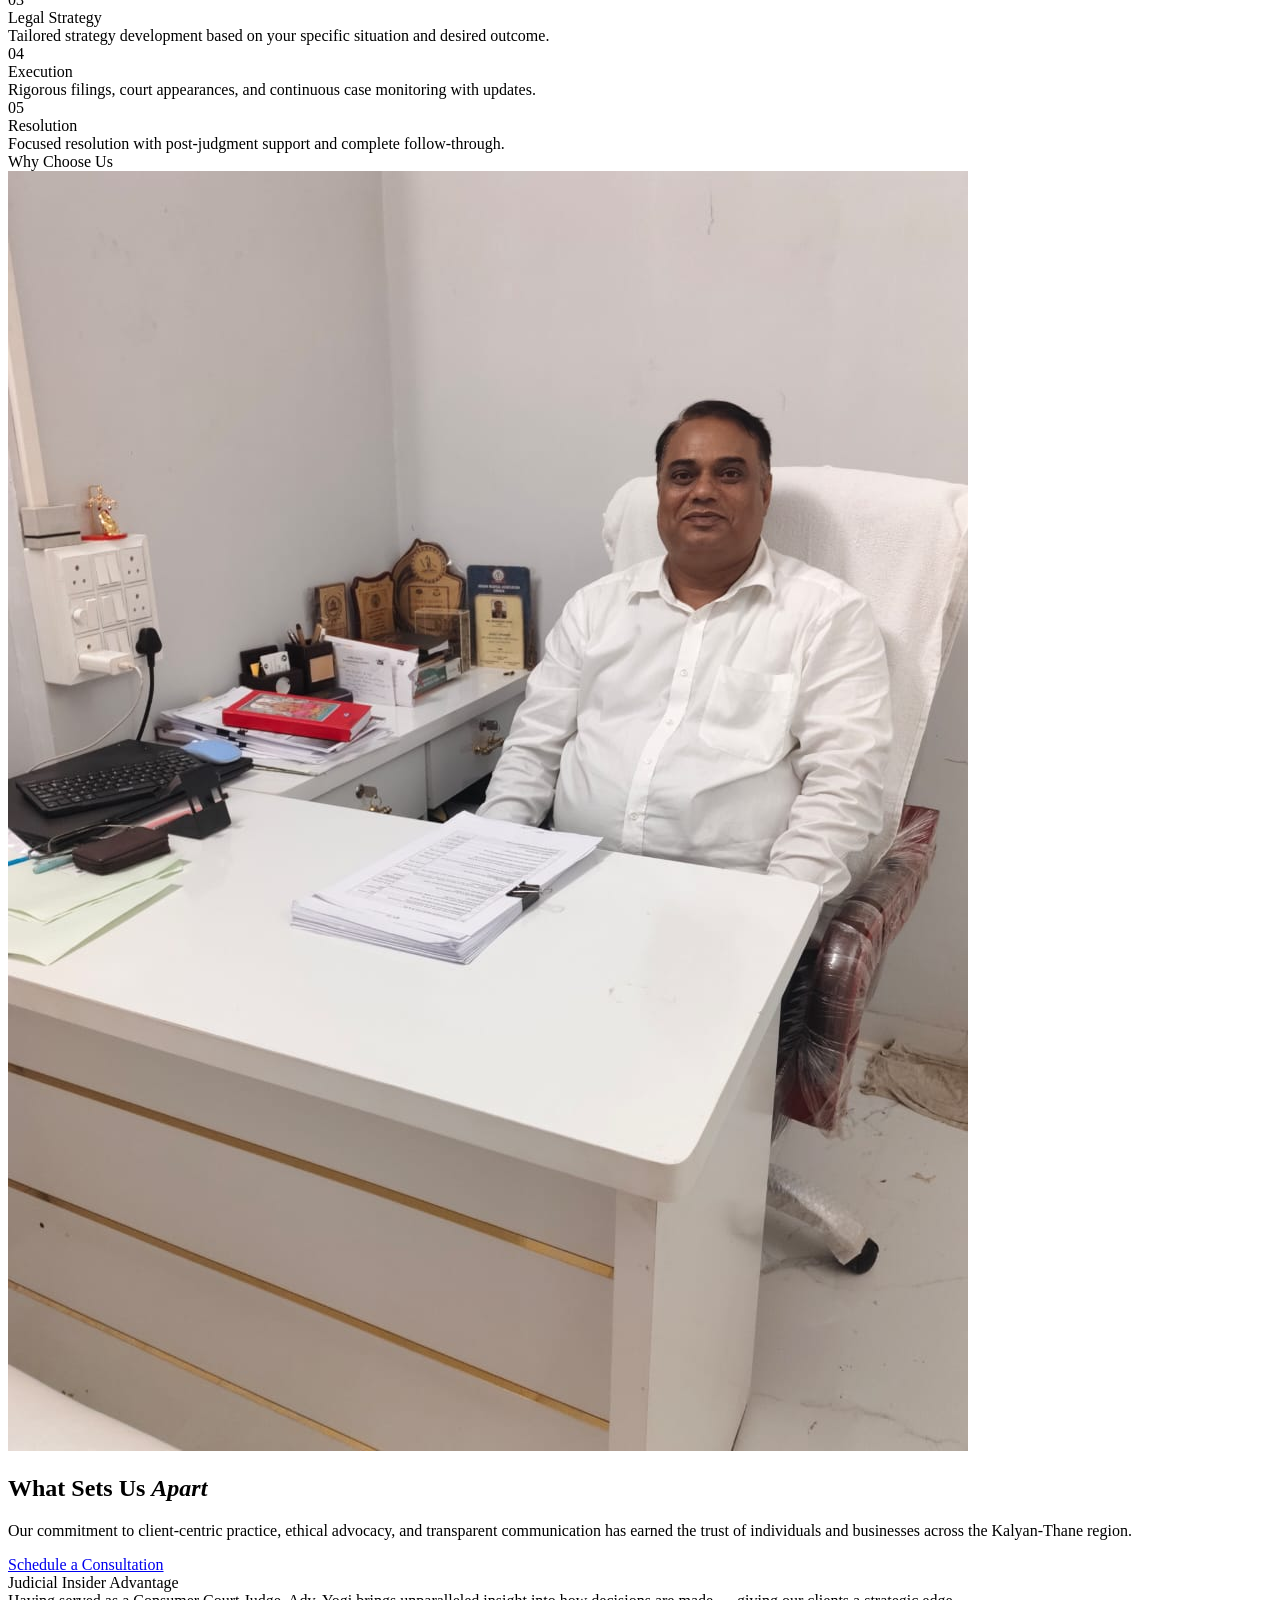
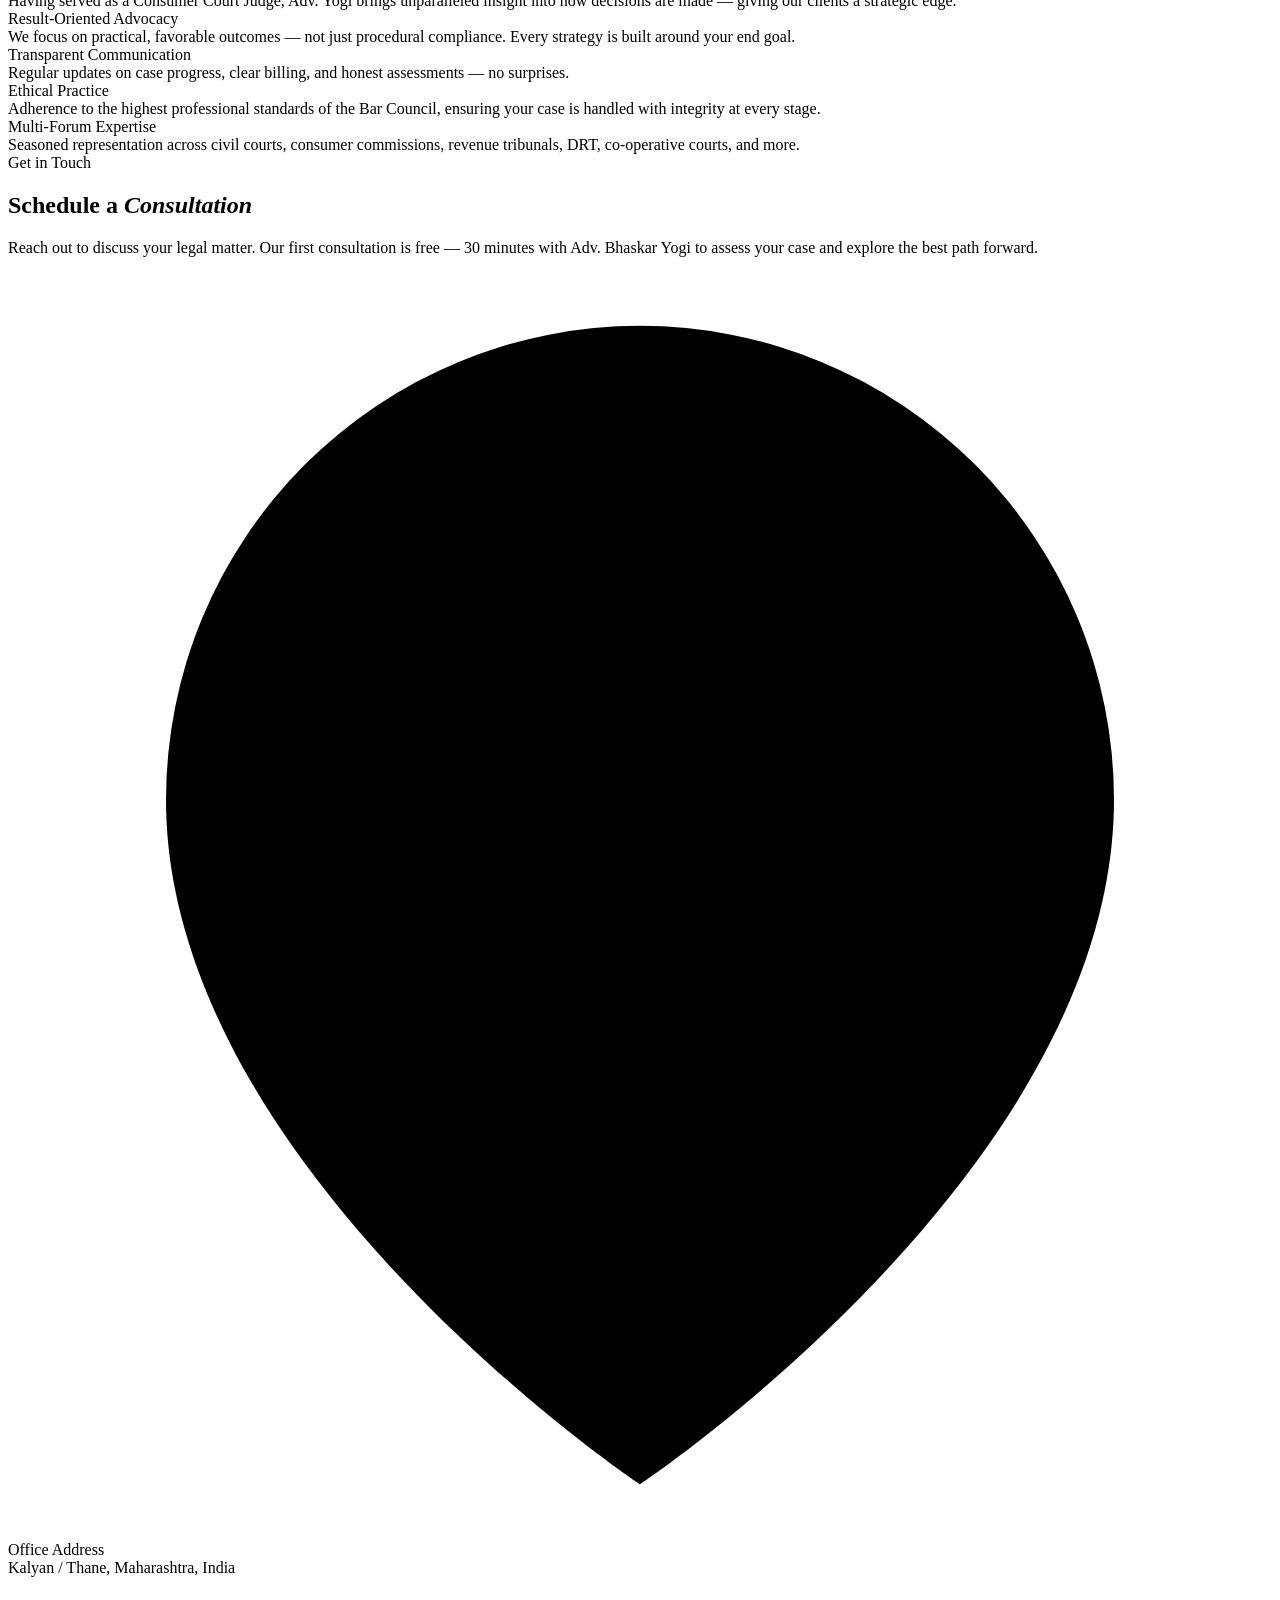
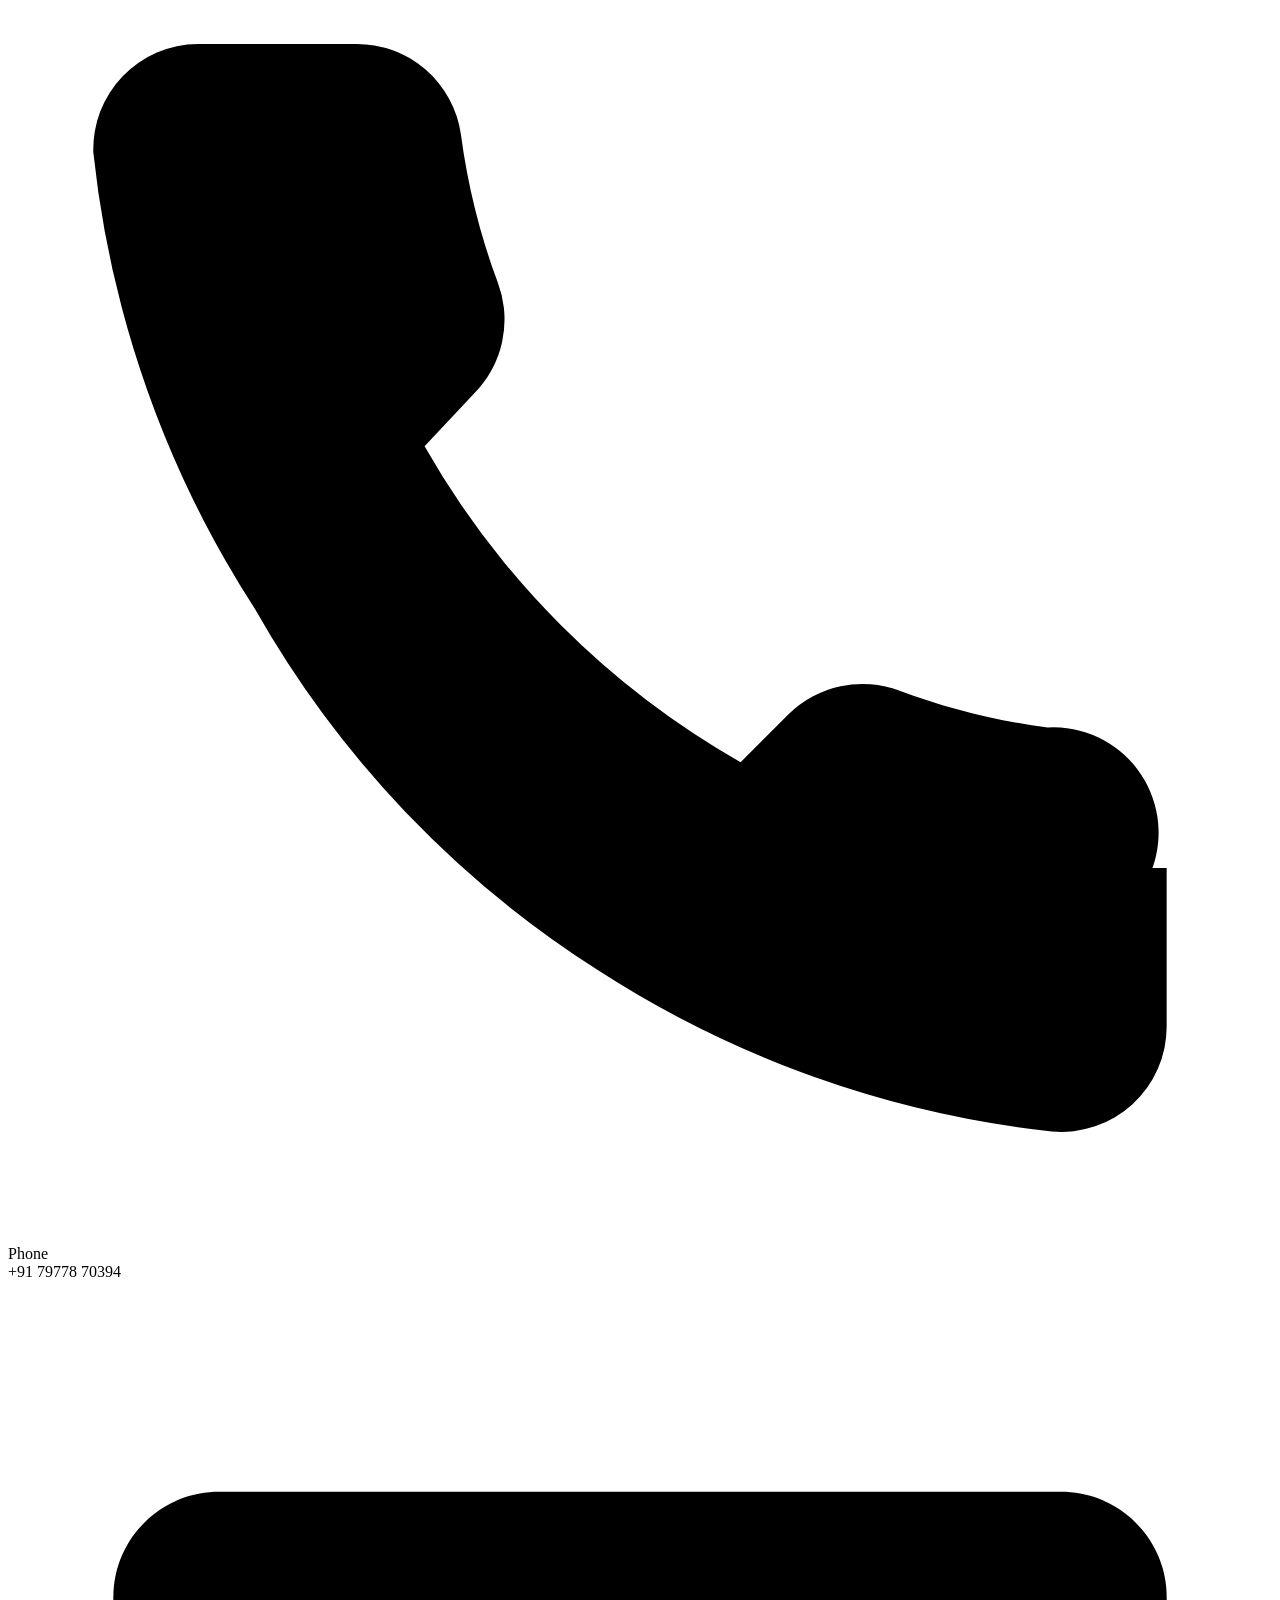
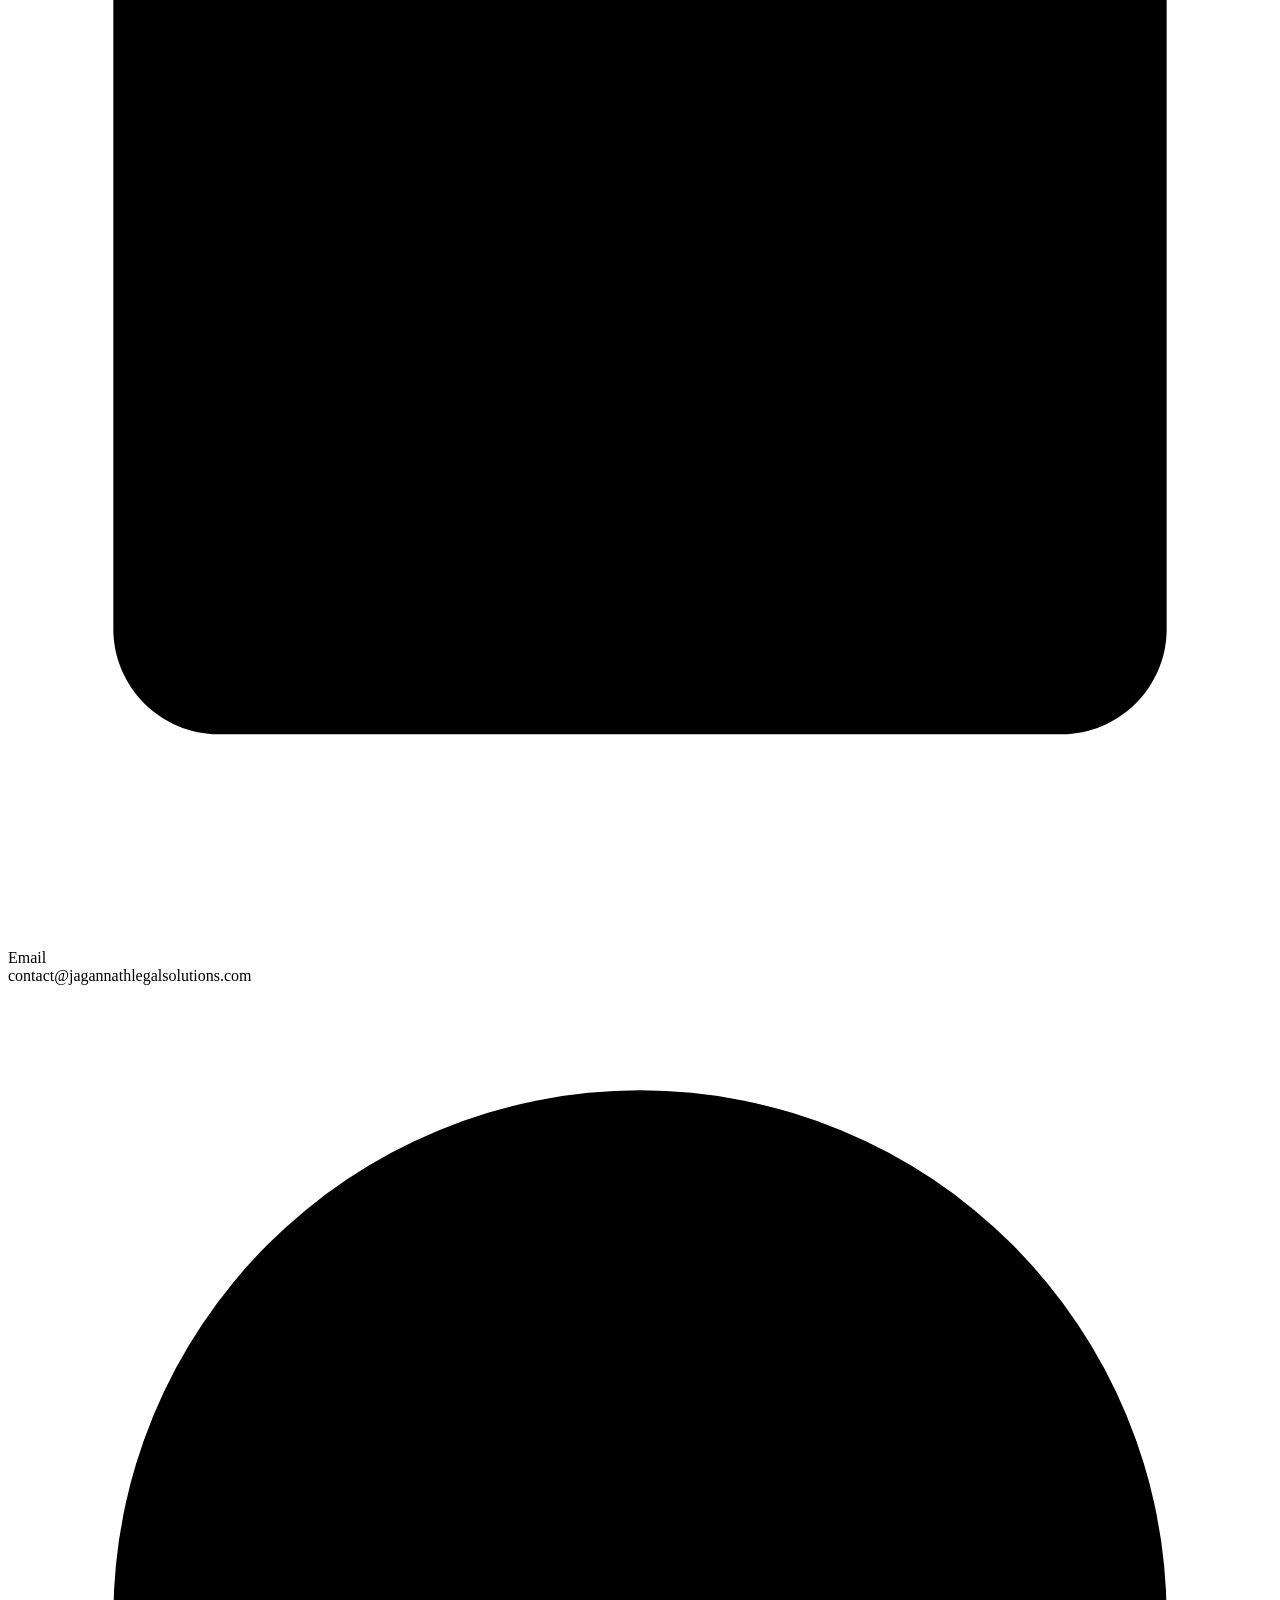
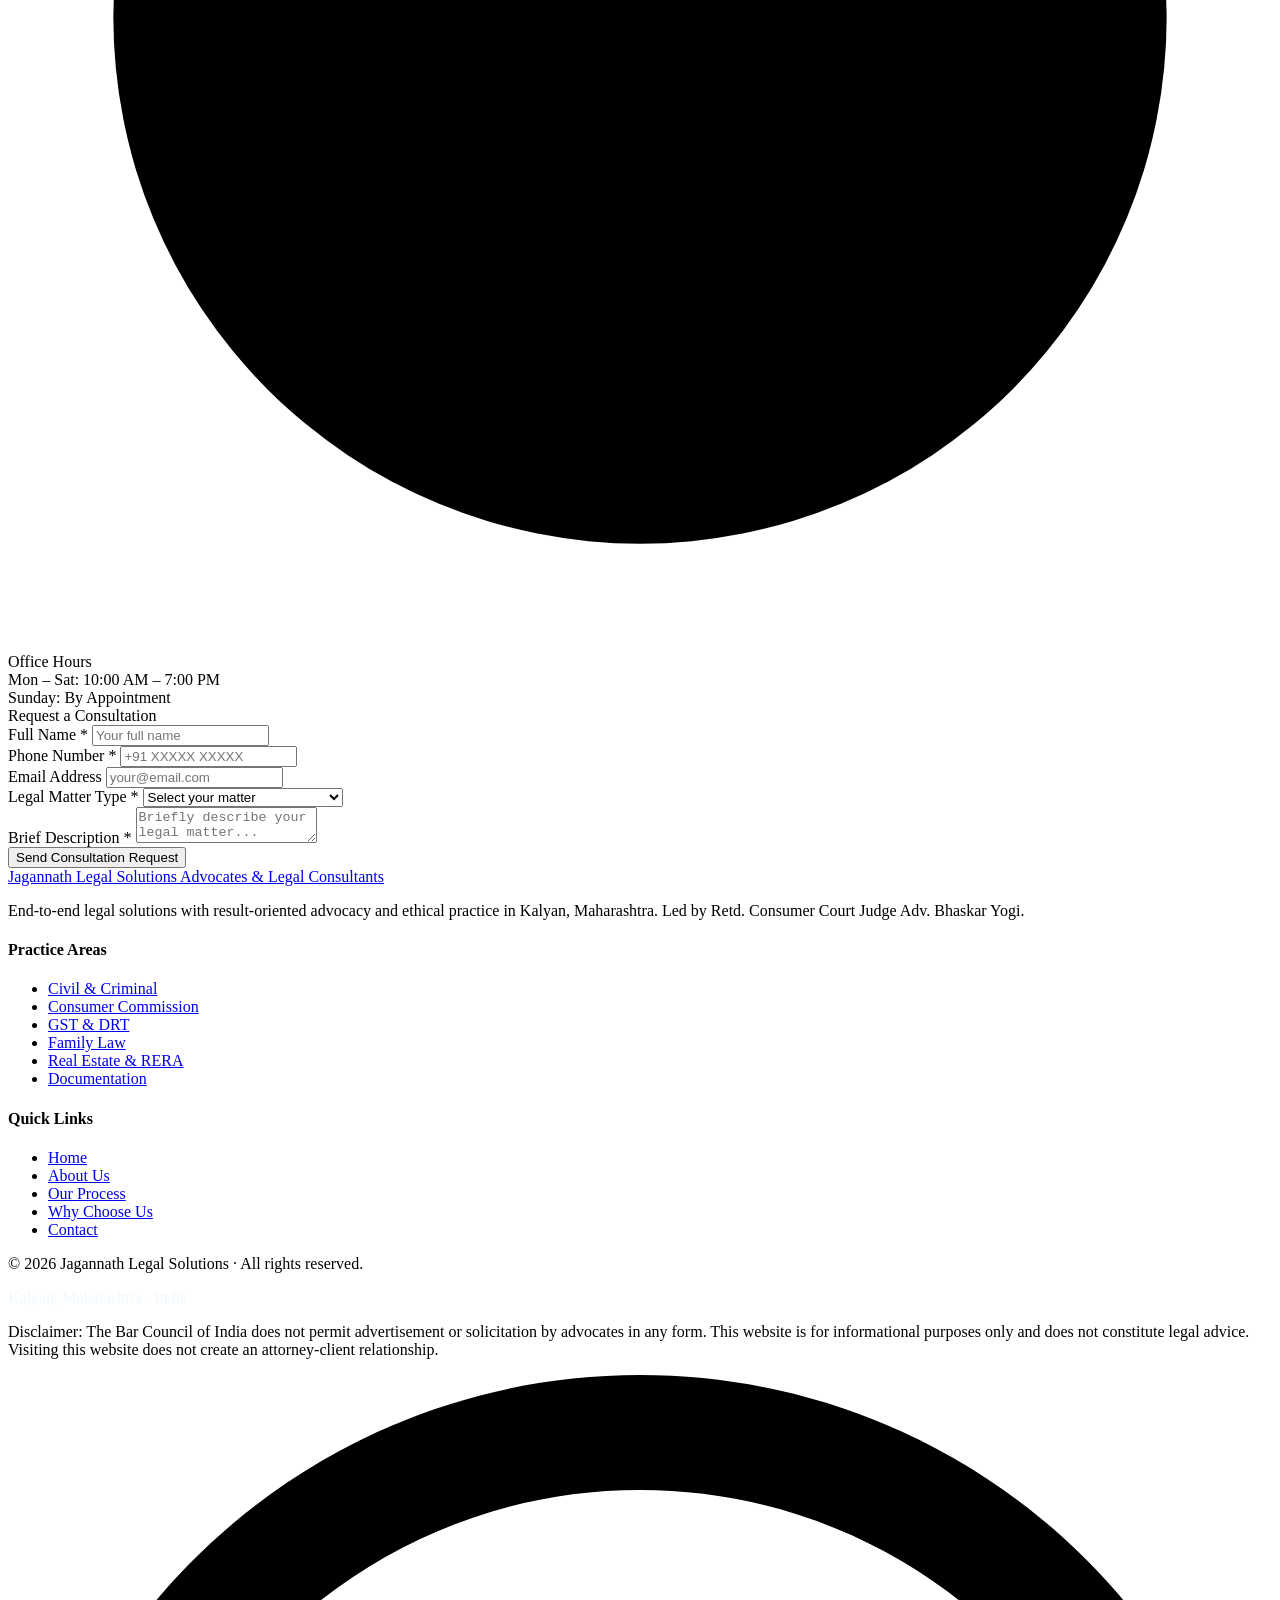
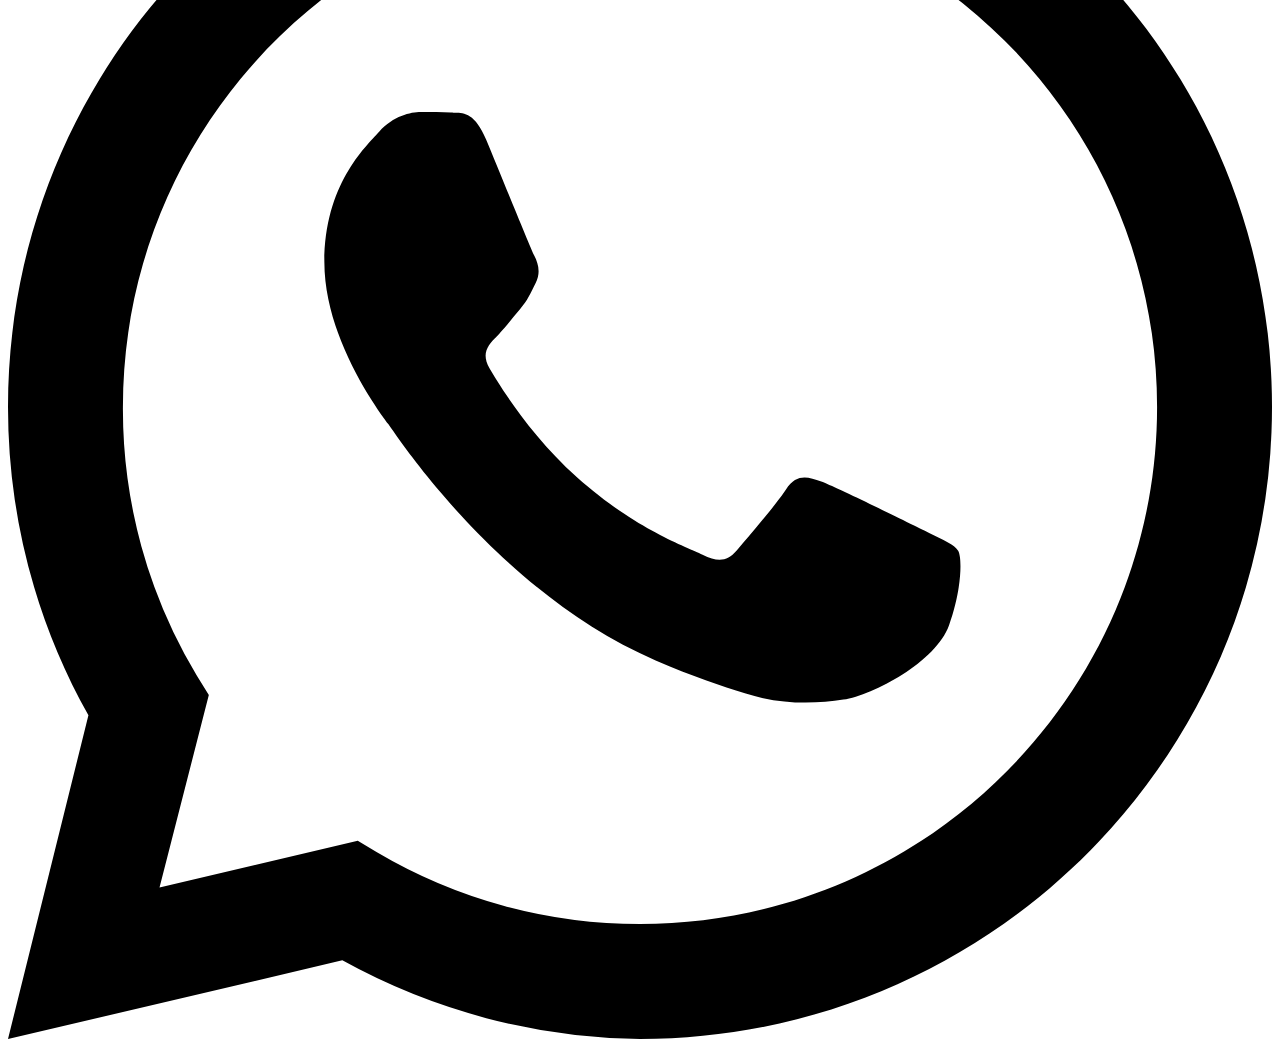
==== commit 4dbda3f7: "upload1" ====
--- a/lawyer/index.html
+++ b/lawyer/index.html
@@ -14,8 +14,9 @@
 <!-- NAV -->
 <nav id="navbar">
   <a href="#home" class="nav-logo">
-    Jagannath Legal Solutions
-    <span>Advocates & Legal Consultants</span>
+    <img src="./images/logo1.png" alt="" srcset="">
+    <!-- Jagannath Legal Solutions
+    <span>Advocates & Legal Consultants</span> -->
   </a>
   <ul class="nav-links">
     <li><a href="#home">Home</a></li>
@@ -94,7 +95,7 @@
     <div class="about-profile reveal reveal-delay-2">
       
       <div class="about-profile-card">
-        <img src="./images/about1.webp" alt="" srcset="">
+        <img src="./images/about.jpeg" alt="" srcset="">
         <!-- <div class="profile-icon">
           
           <svg viewBox="0 0 24 24"><path d="M20 7H4a2 2 0 0 0-2 2v6a2 2 0 0 0 2 2h16a2 2 0 0 0 2-2V9a2 2 0 0 0-2-2z"/><path d="M16 21V5a2 2 0 0 0-2-2h-4a2 2 0 0 0-2 2v16"/></svg>
@@ -253,7 +254,7 @@
         <!-- <div class="section-label-line"></div> -->
         <span>Why Choose Us</span>
         <div class="why-img">
-         <img src="./images/about.jpeg" alt="" srcset=""></div>
+         <img src="./images/about1.jpeg" alt="" srcset=""></div>
       </div>
       <h2 class="section-title reveal reveal-delay-1">What Sets Us <em>Apart</em></h2>
       <p class="reveal reveal-delay-2">Our commitment to client-centric practice, ethical advocacy, and transparent communication has earned the trust of individuals and businesses across the Kalyan-Thane region.</p>
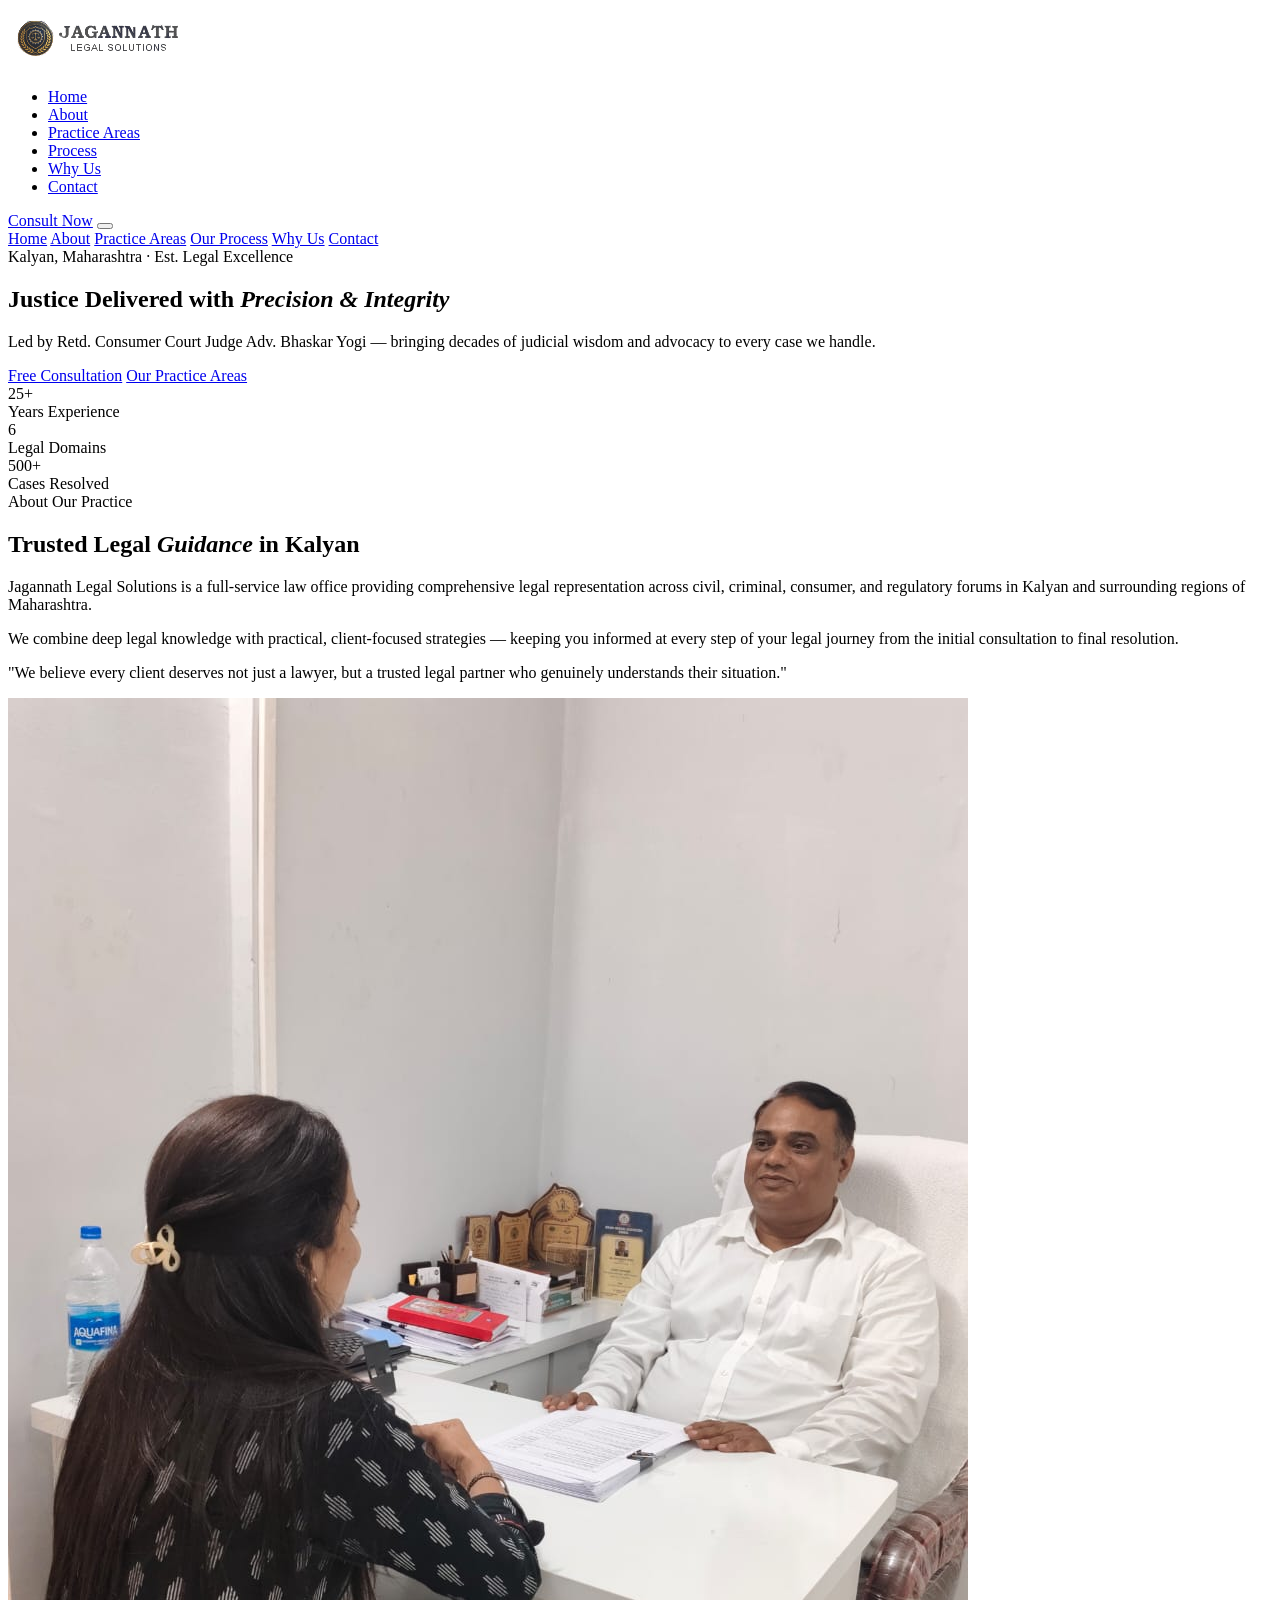
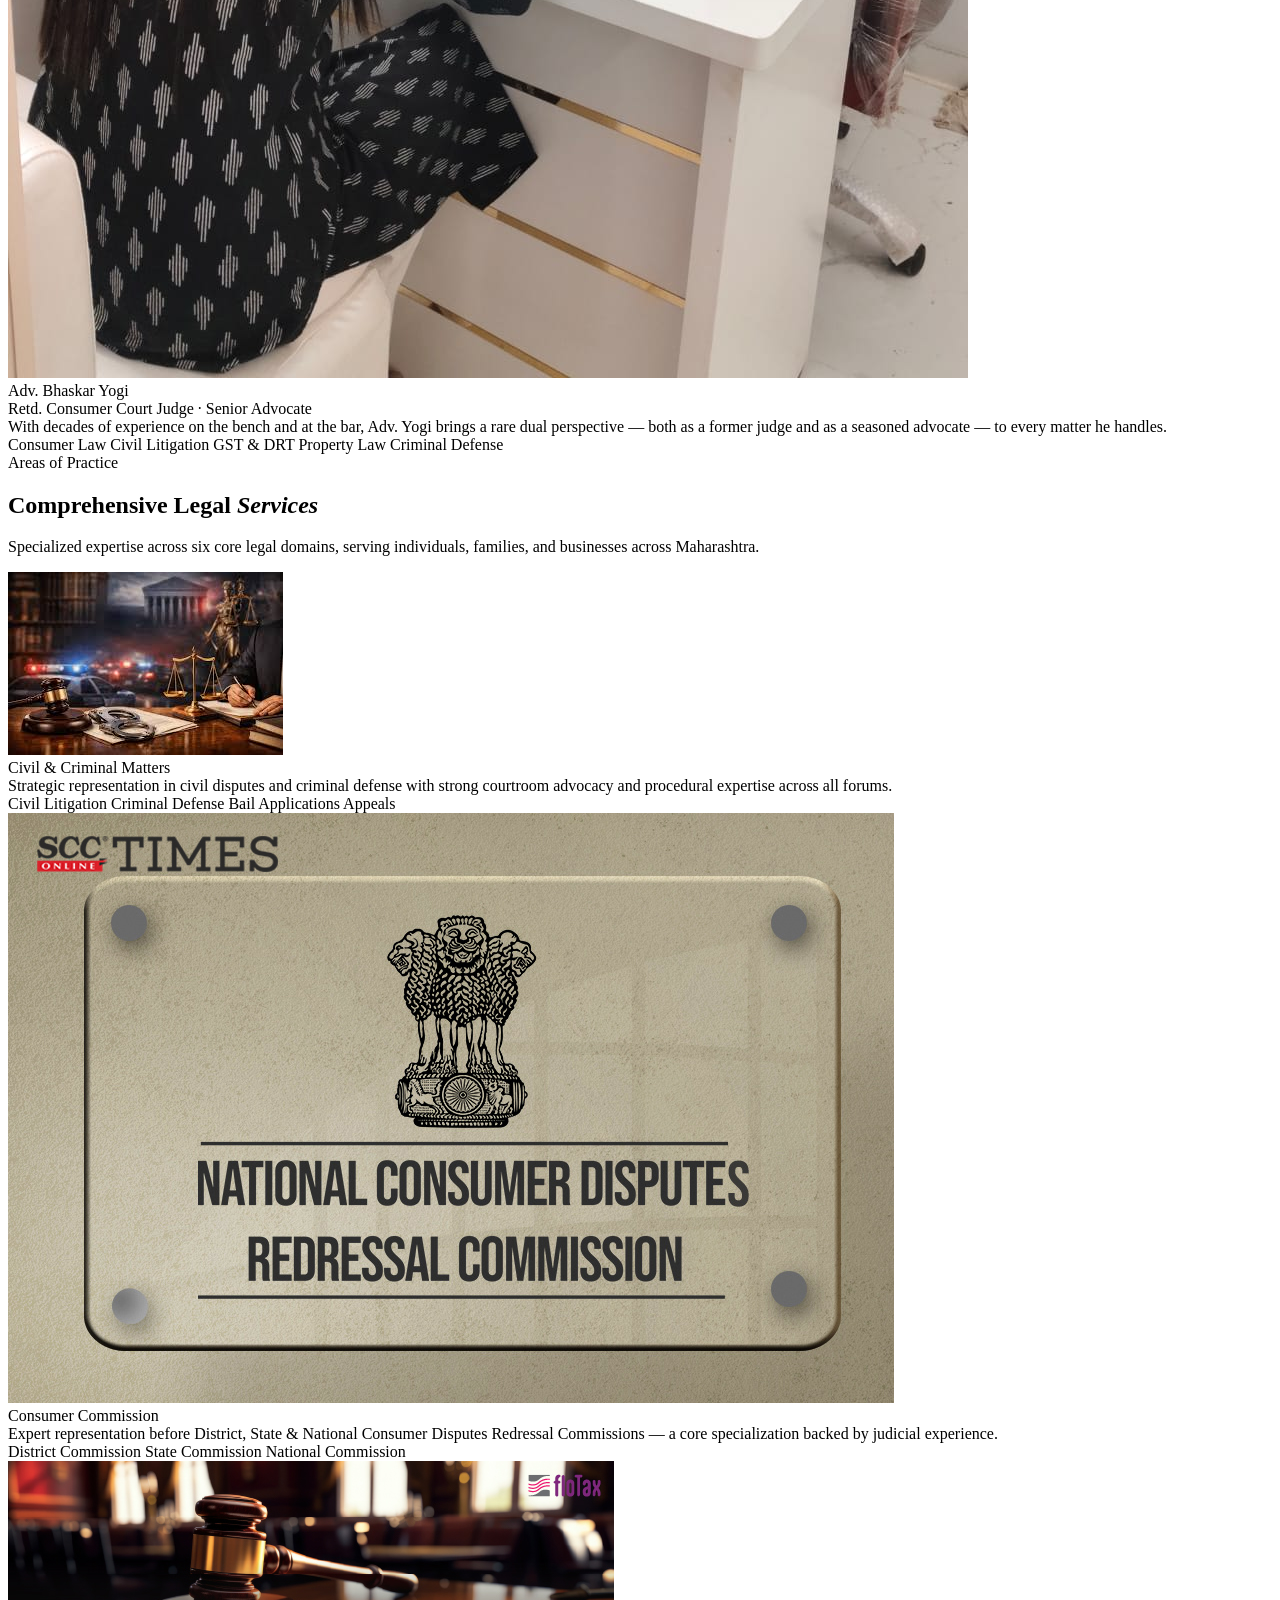
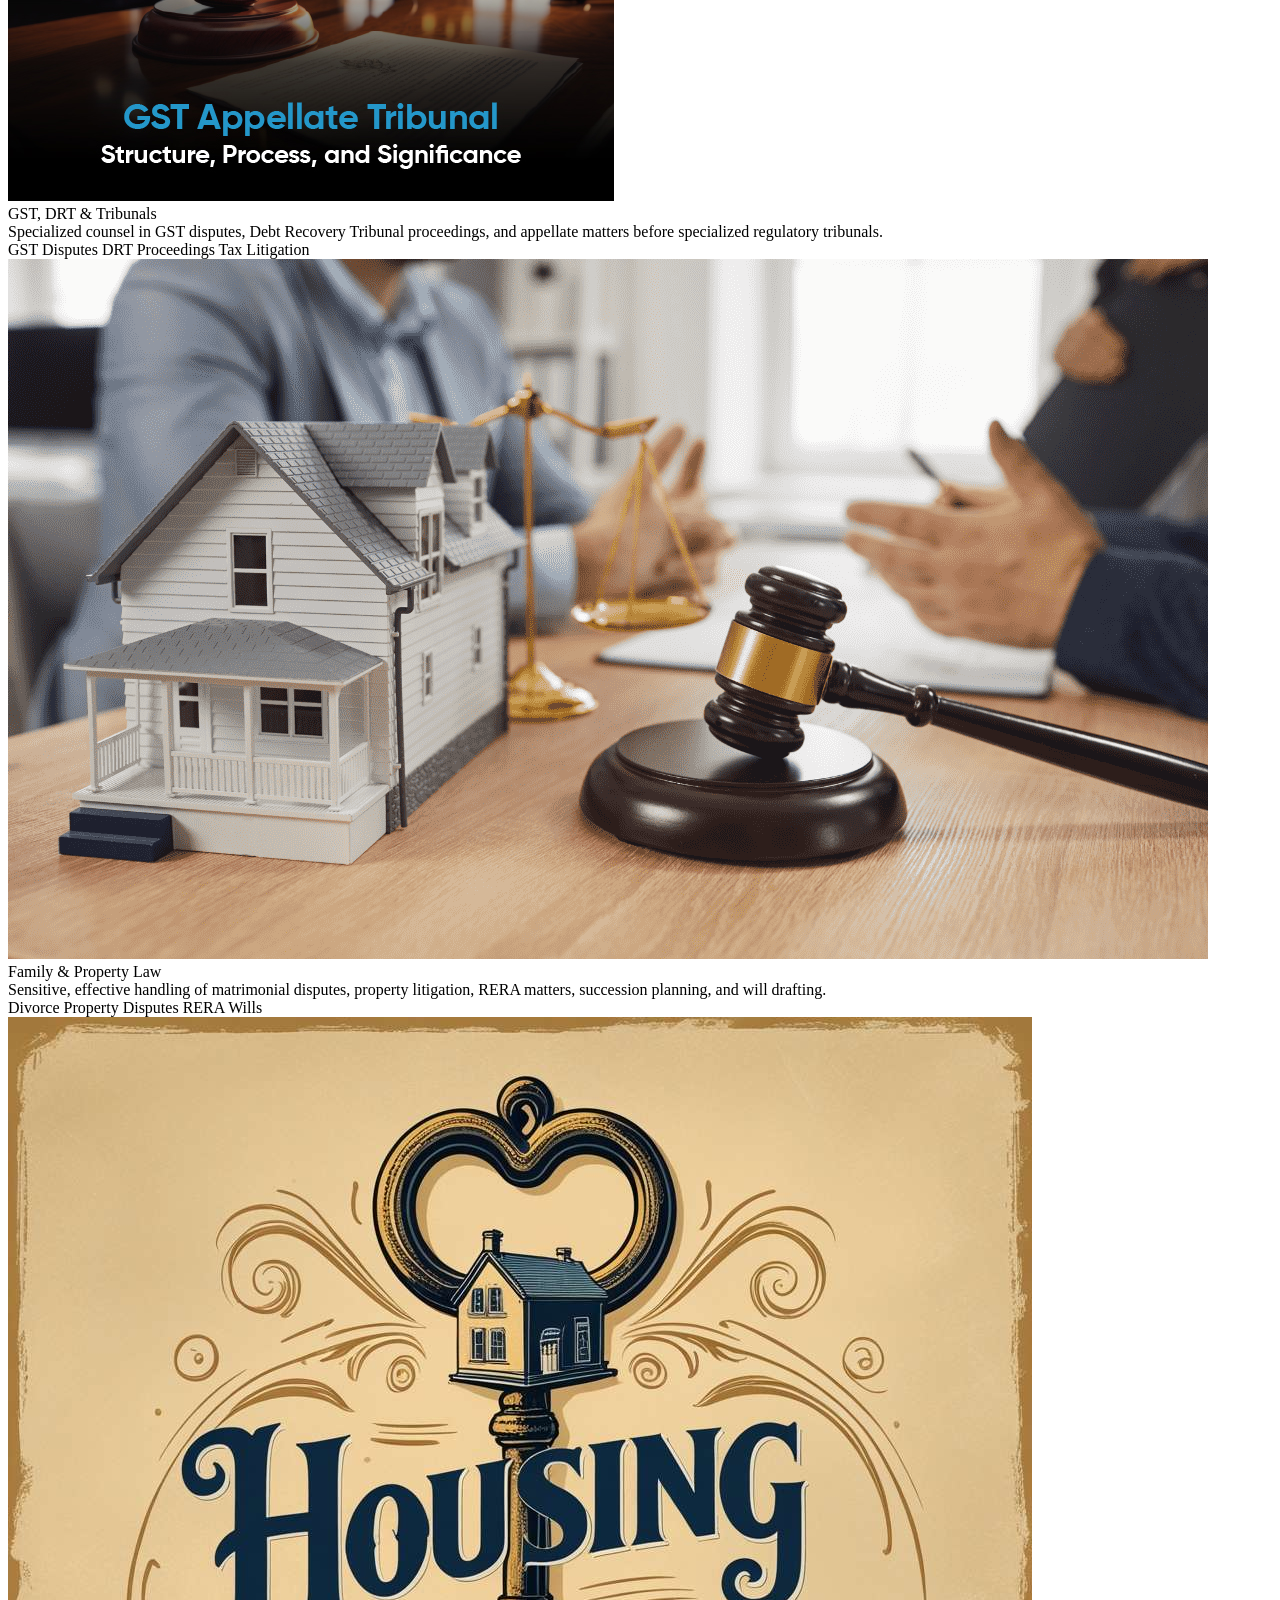
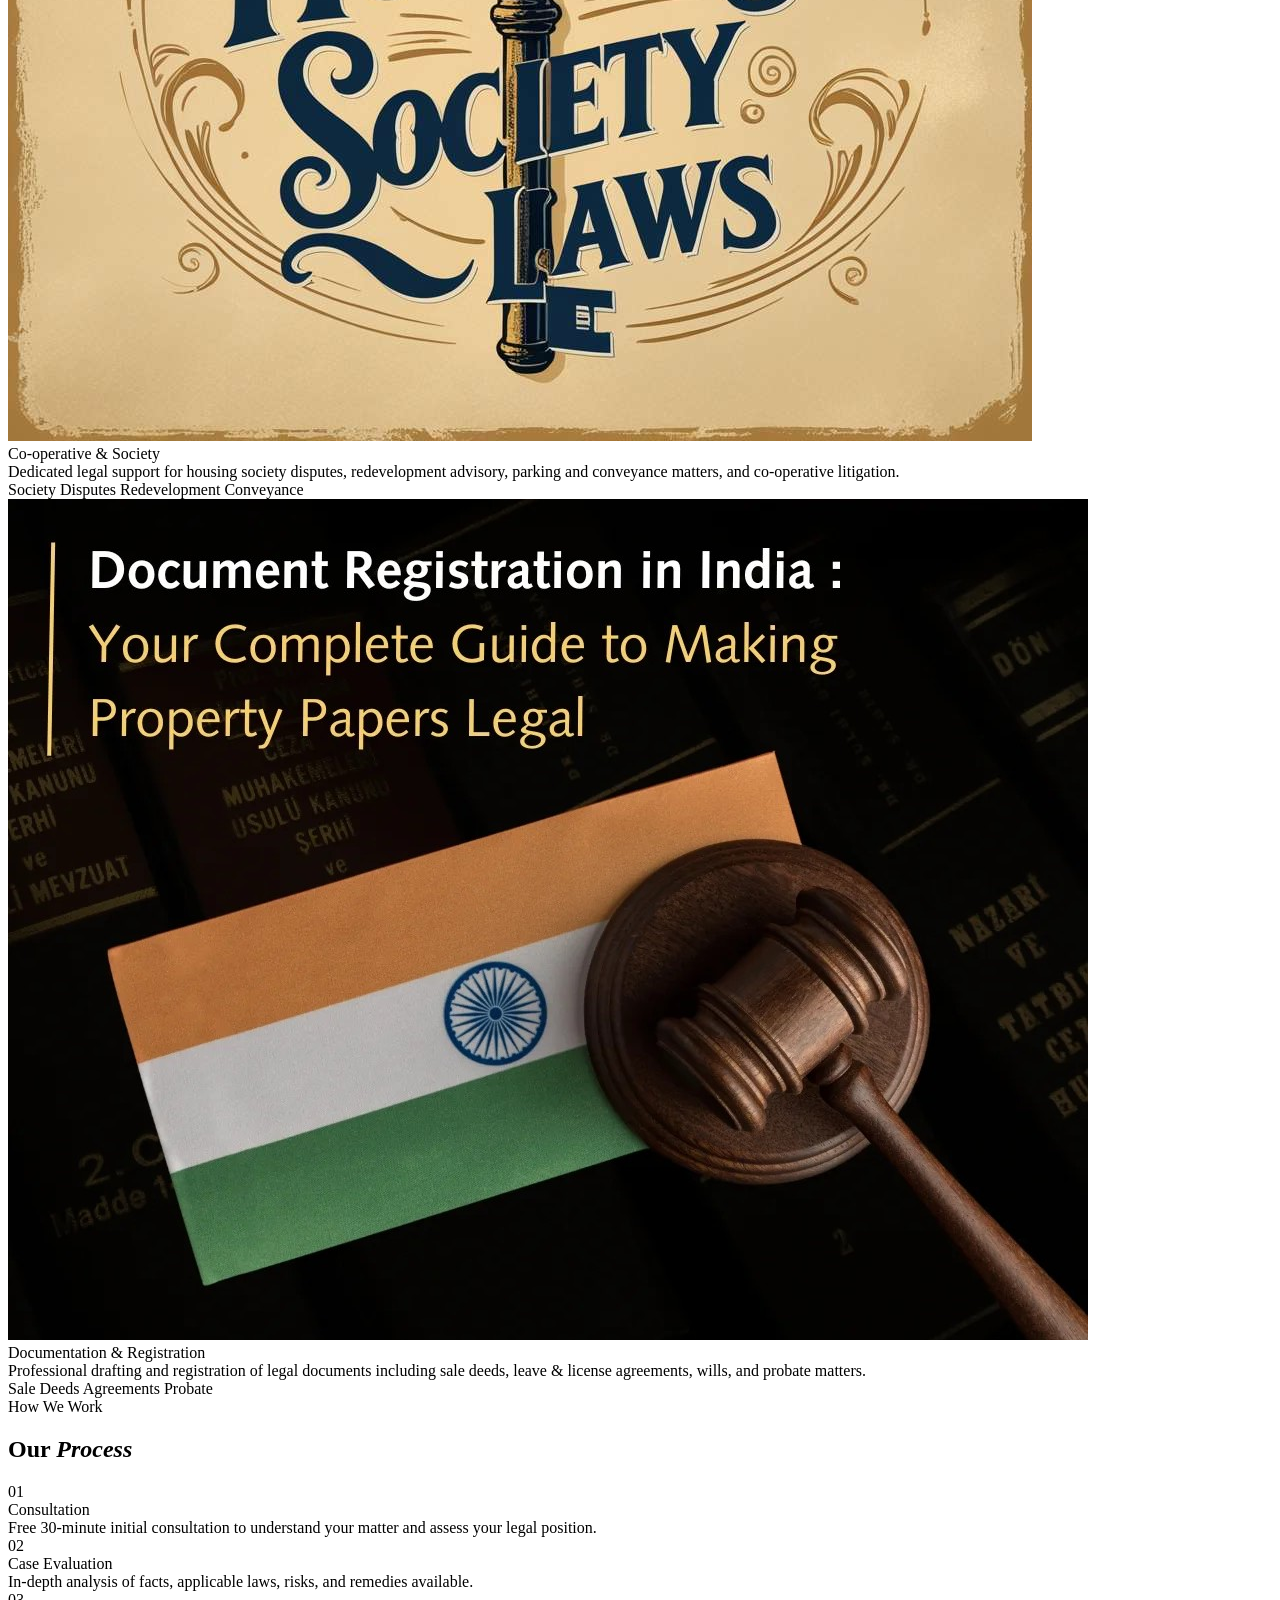
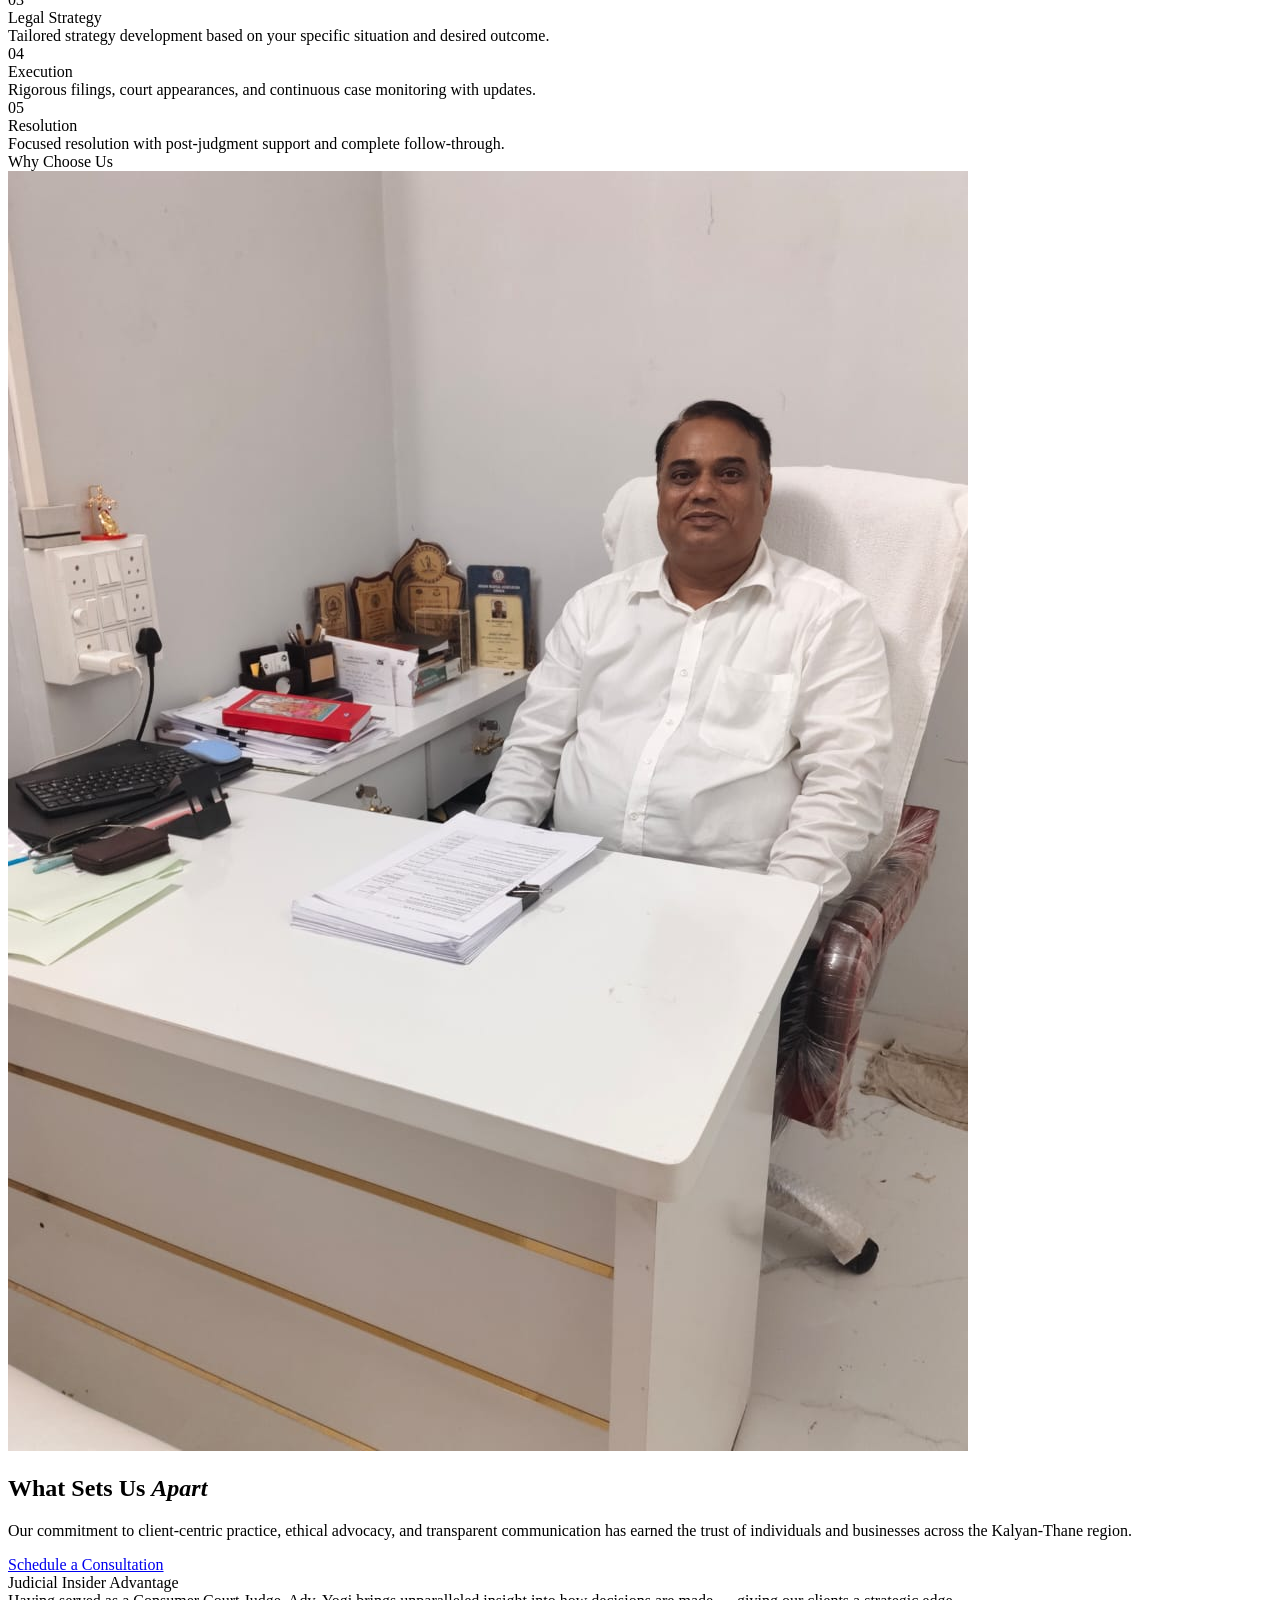
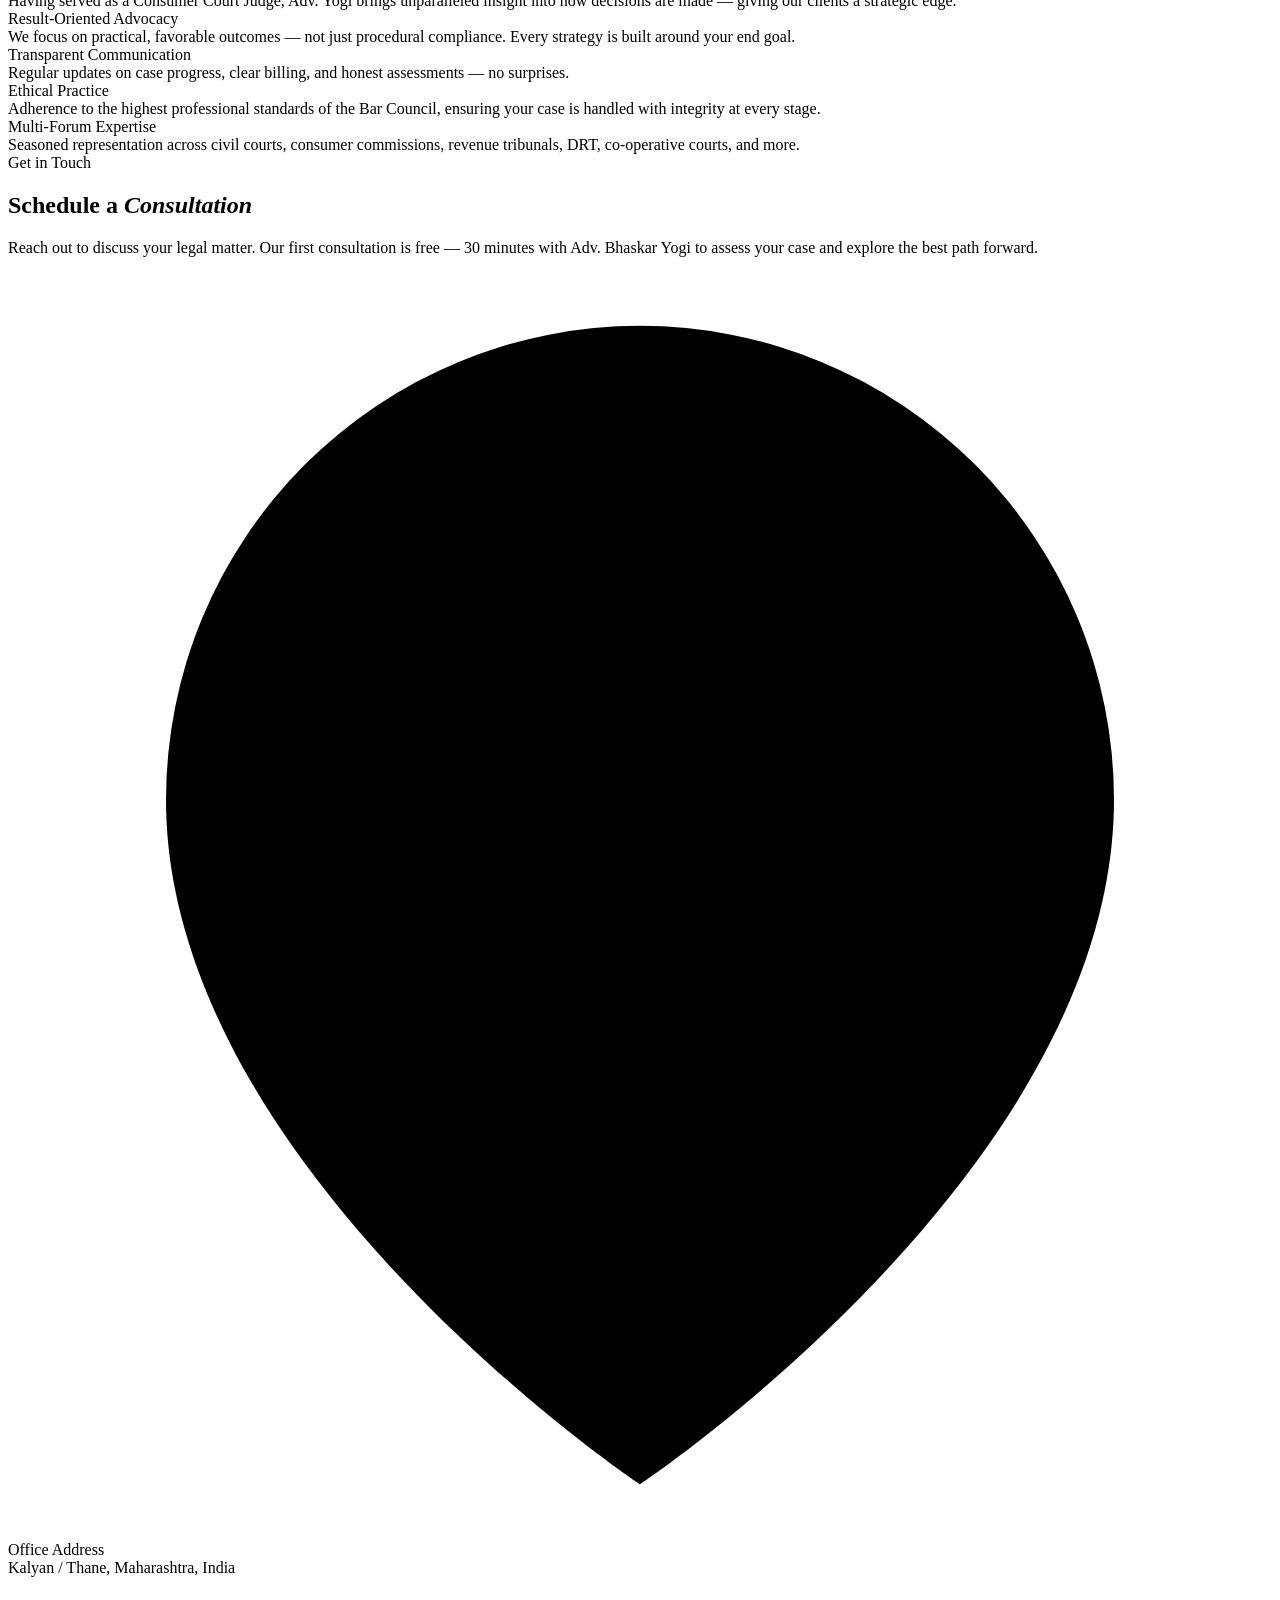
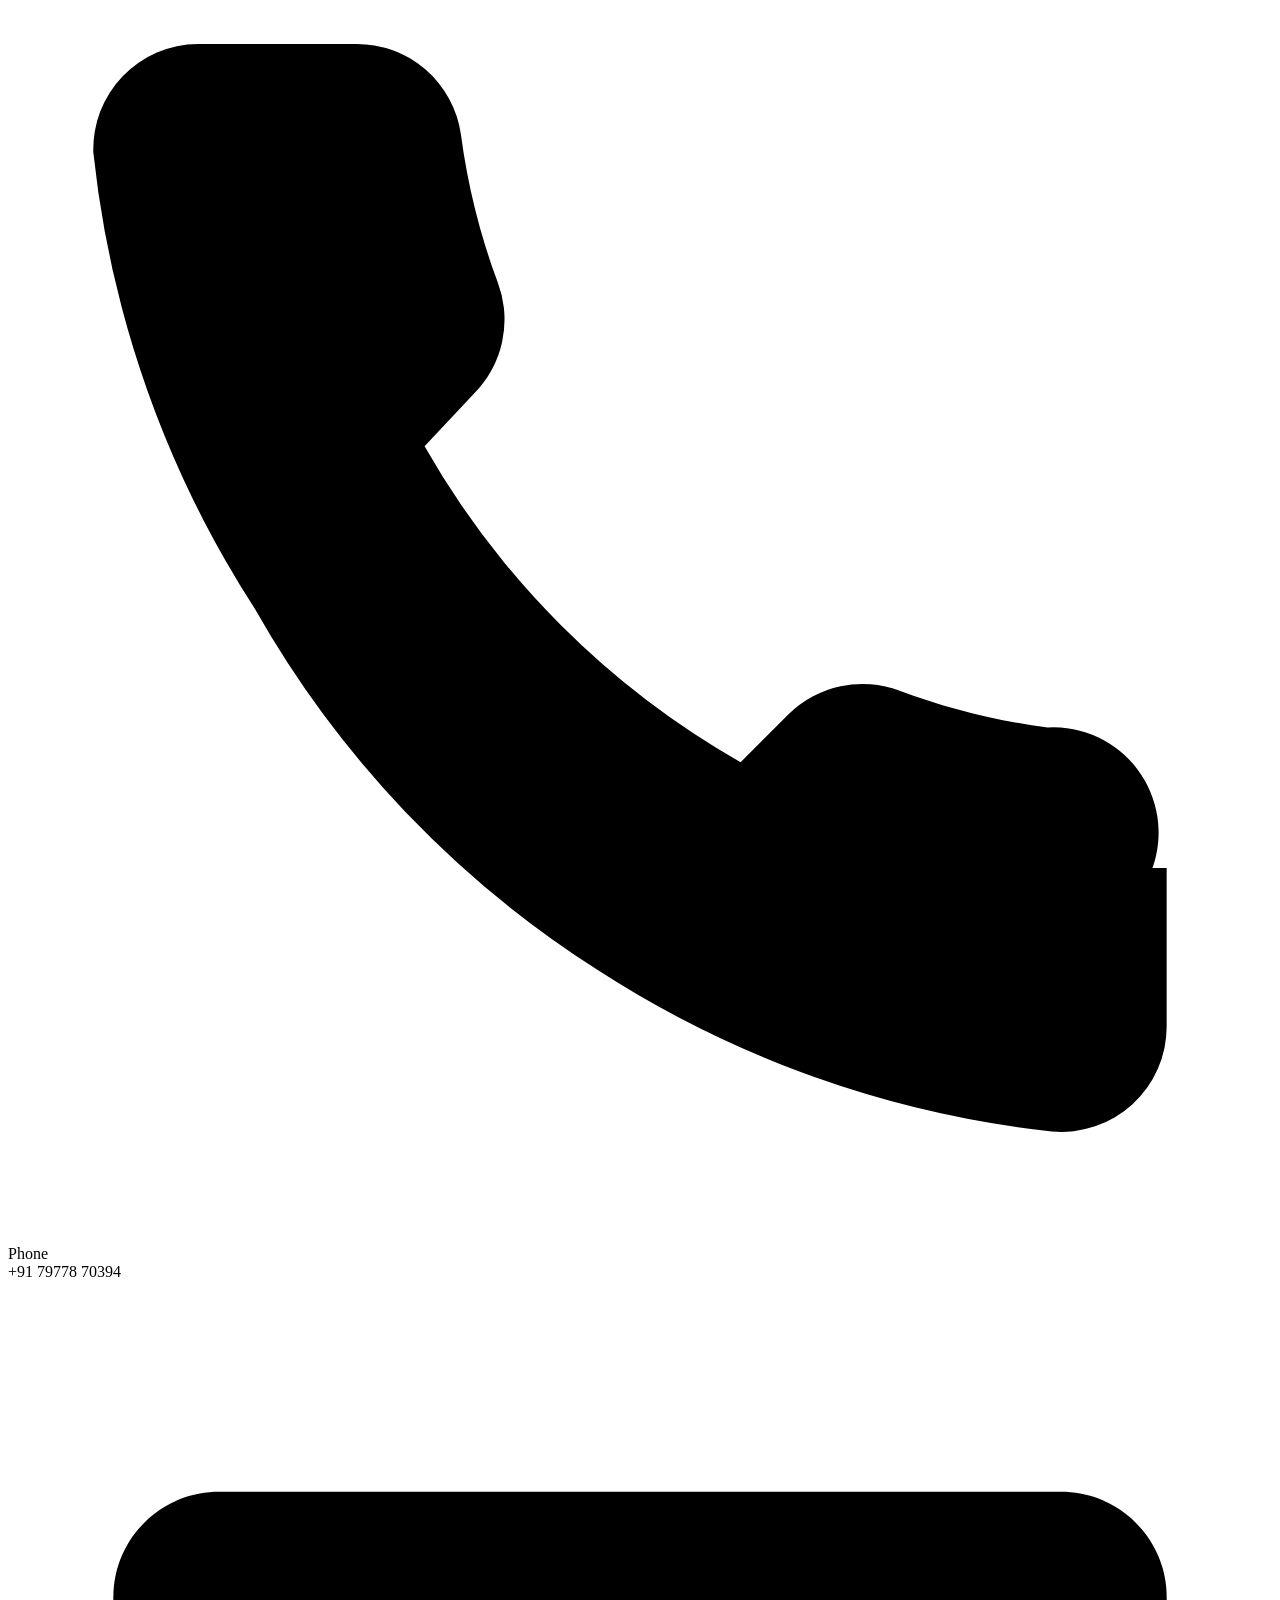
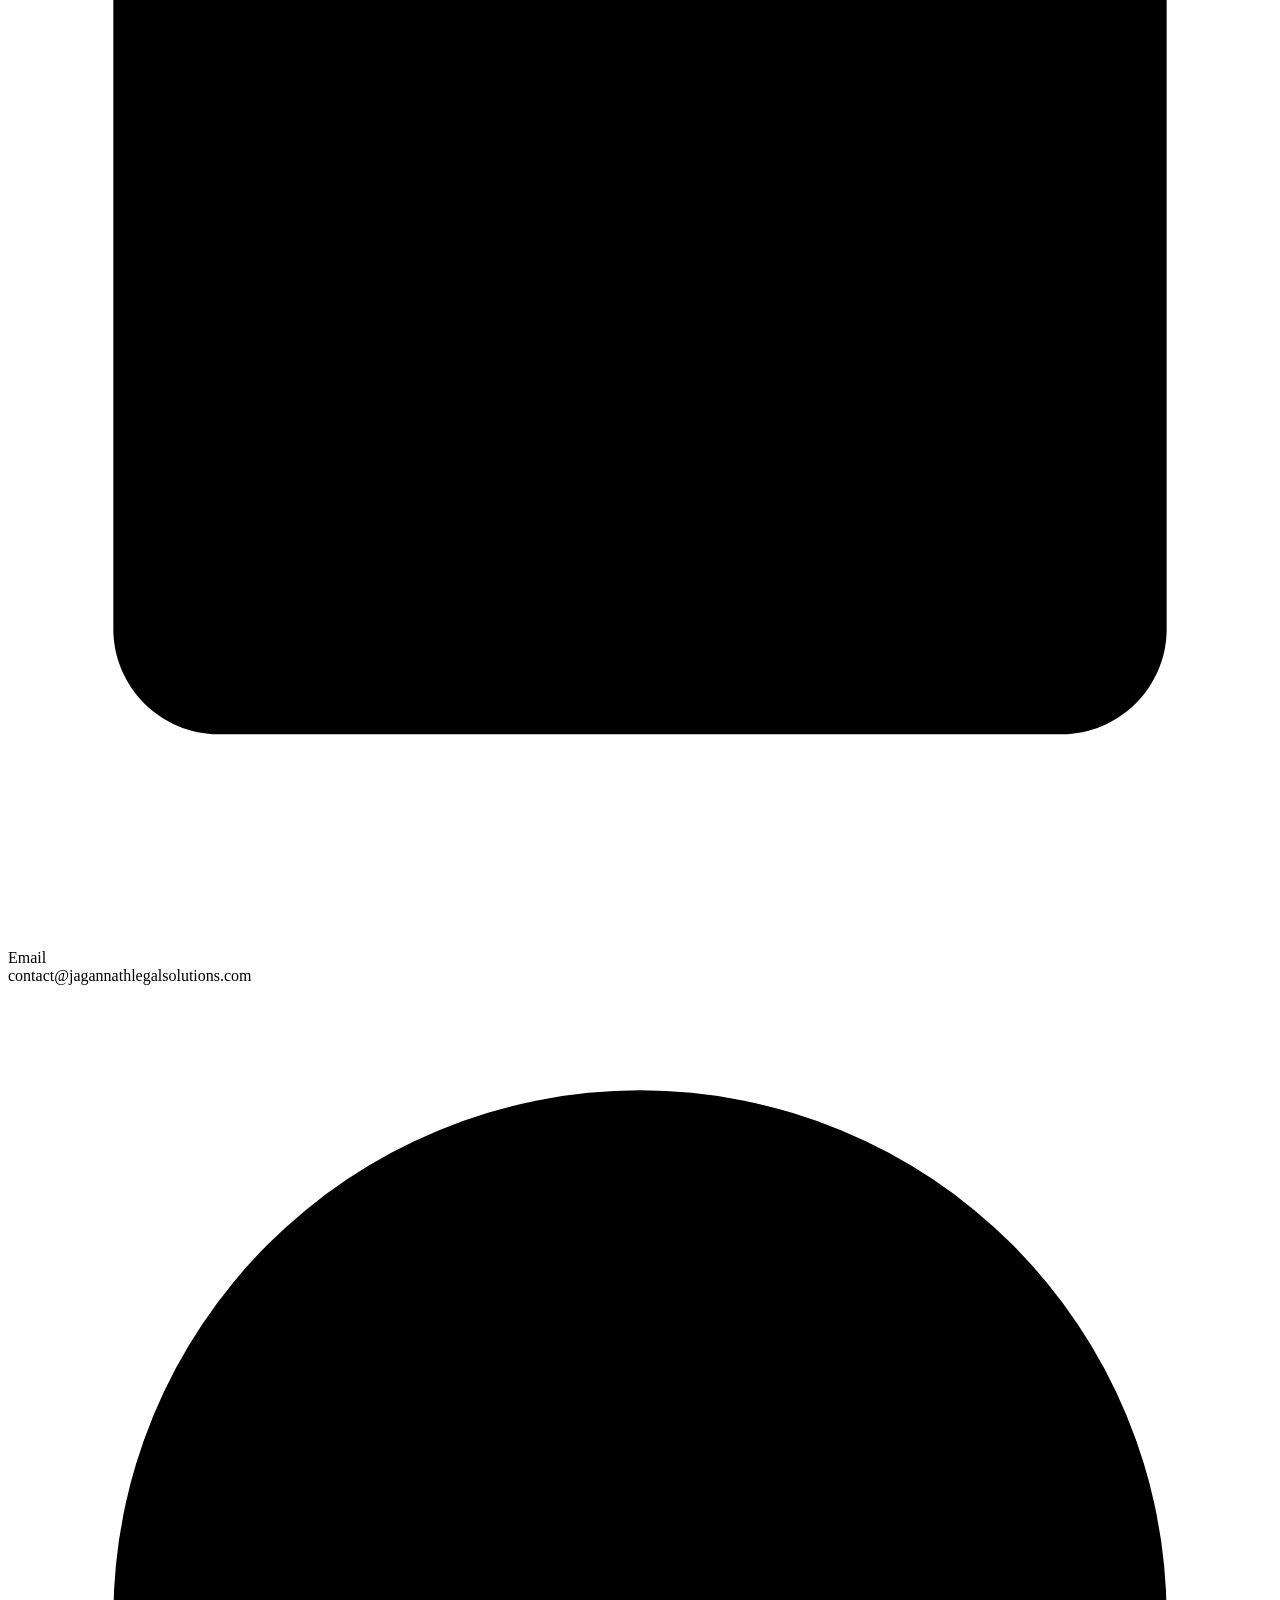
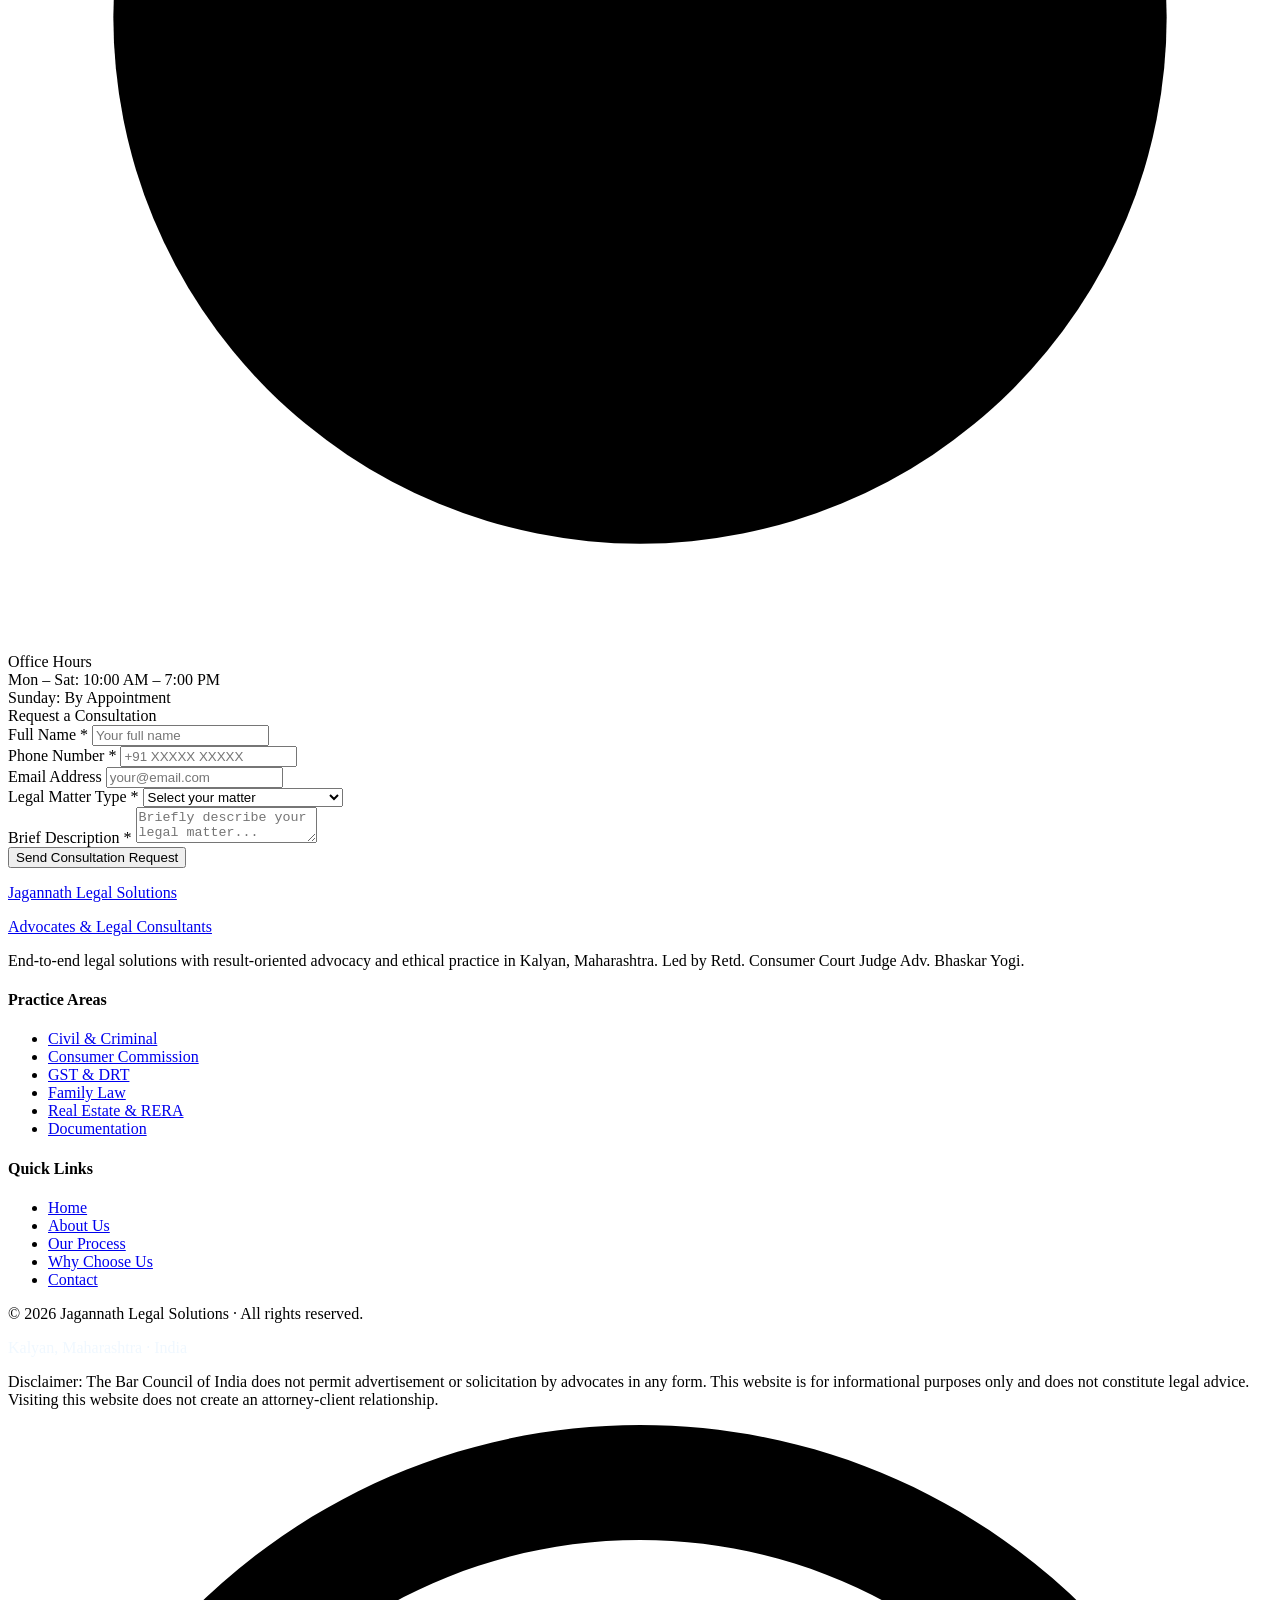
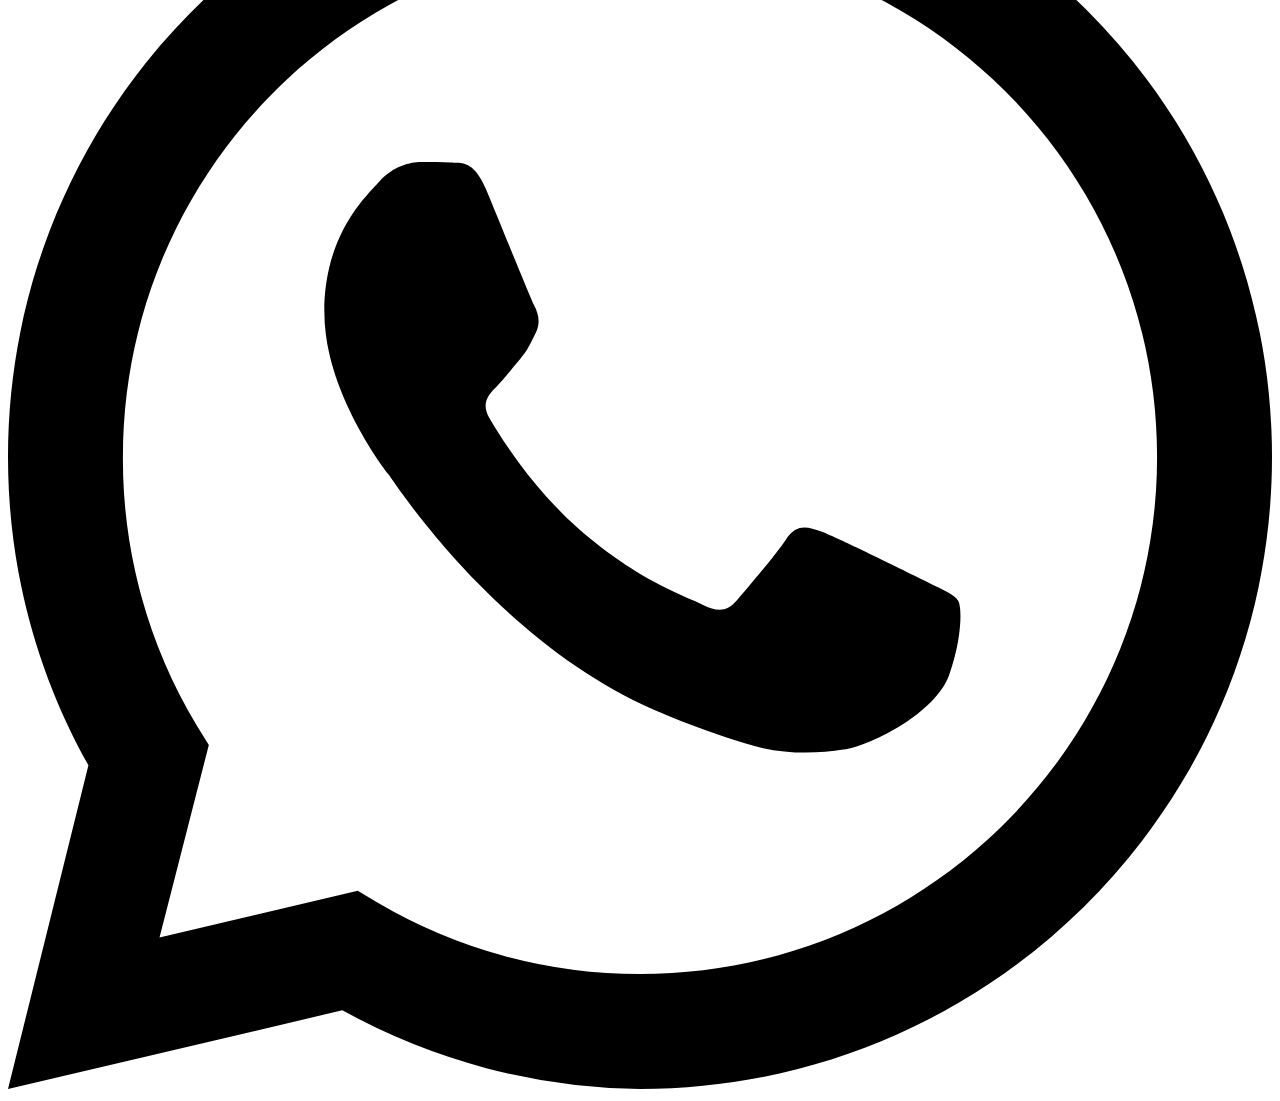
==== commit 1d09722c: "upload2" ====
--- a/lawyer/index.html
+++ b/lawyer/index.html
@@ -387,7 +387,7 @@
   <div class="footer-inner">
     <div class="footer-brand">
       <a href="#home" class="nav-logo">
-        Jagannath Legal Solutions
+       <p> Jagannath Legal Solutions</p>
         <span>Advocates & Legal Consultants</span>
       </a>
       <p>End-to-end legal solutions with result-oriented advocacy and ethical practice in Kalyan, Maharashtra. Led by Retd. Consumer Court Judge Adv. Bhaskar Yogi.</p>
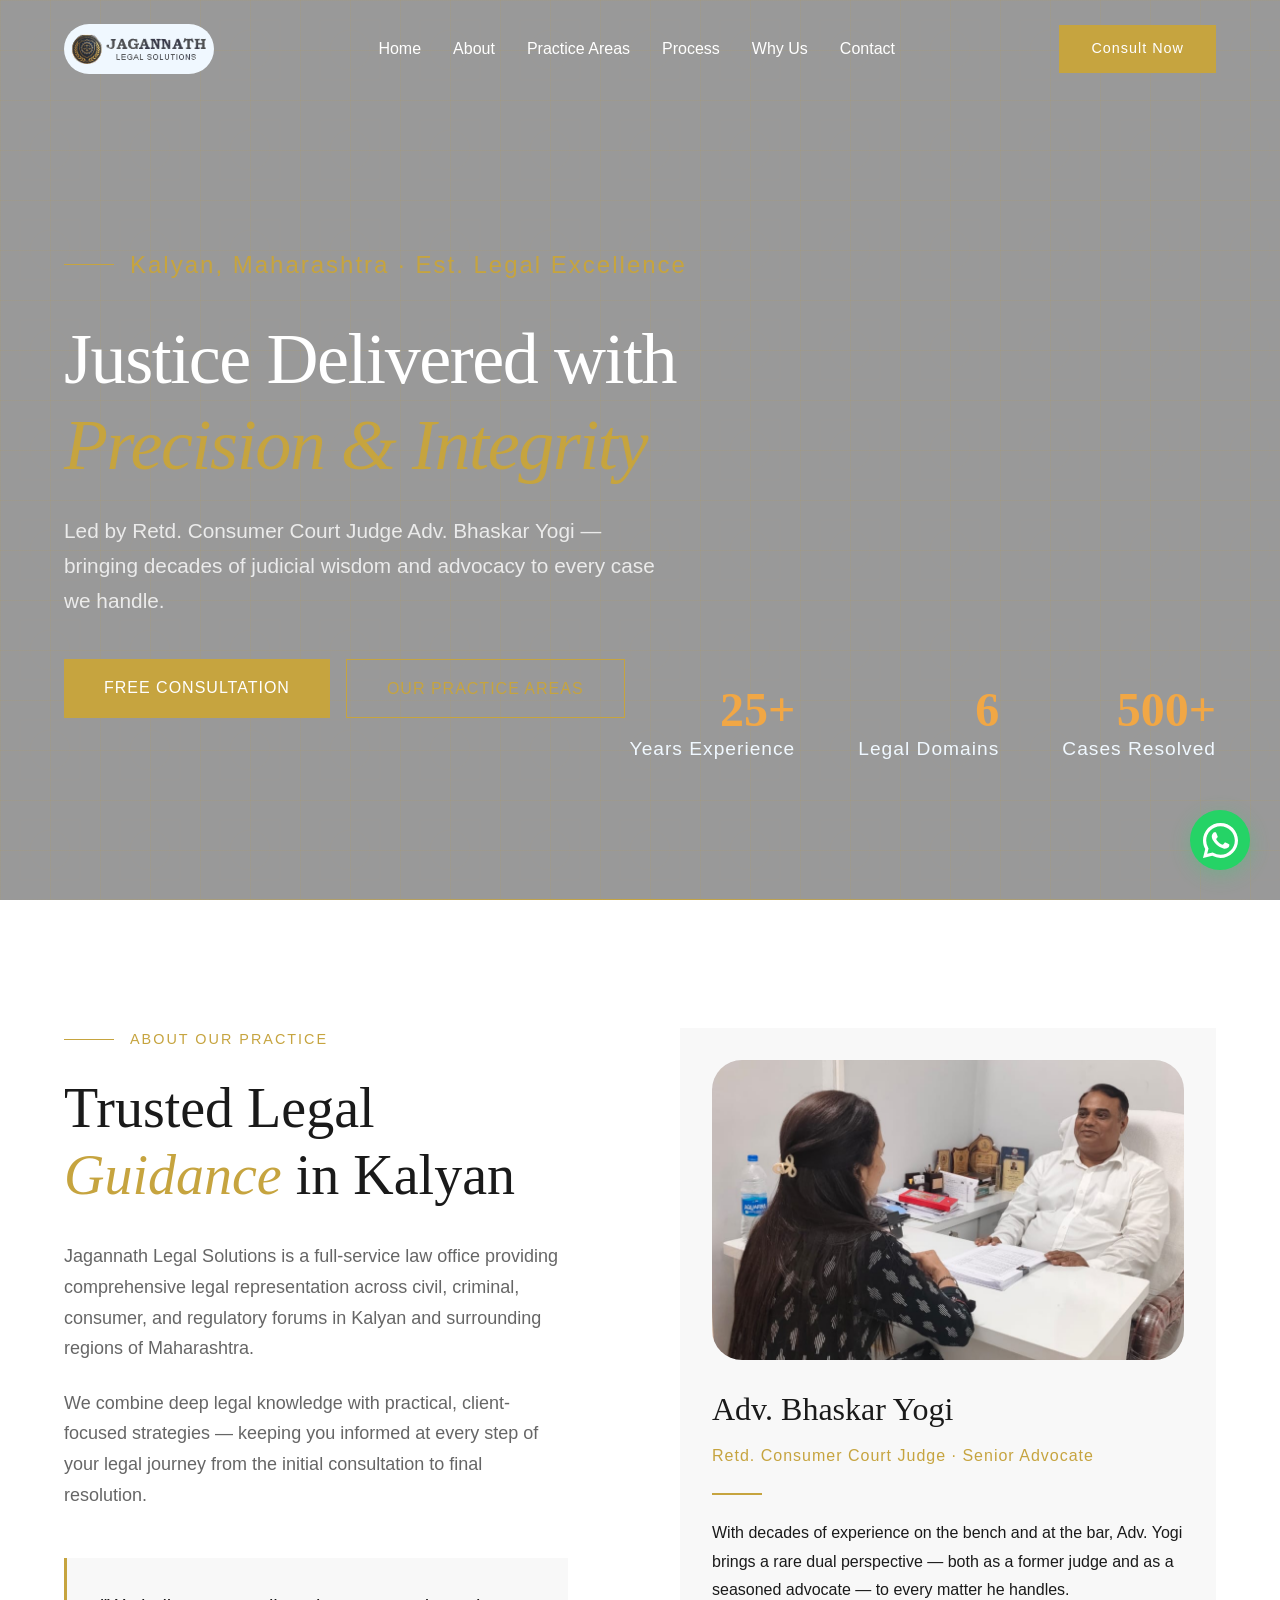
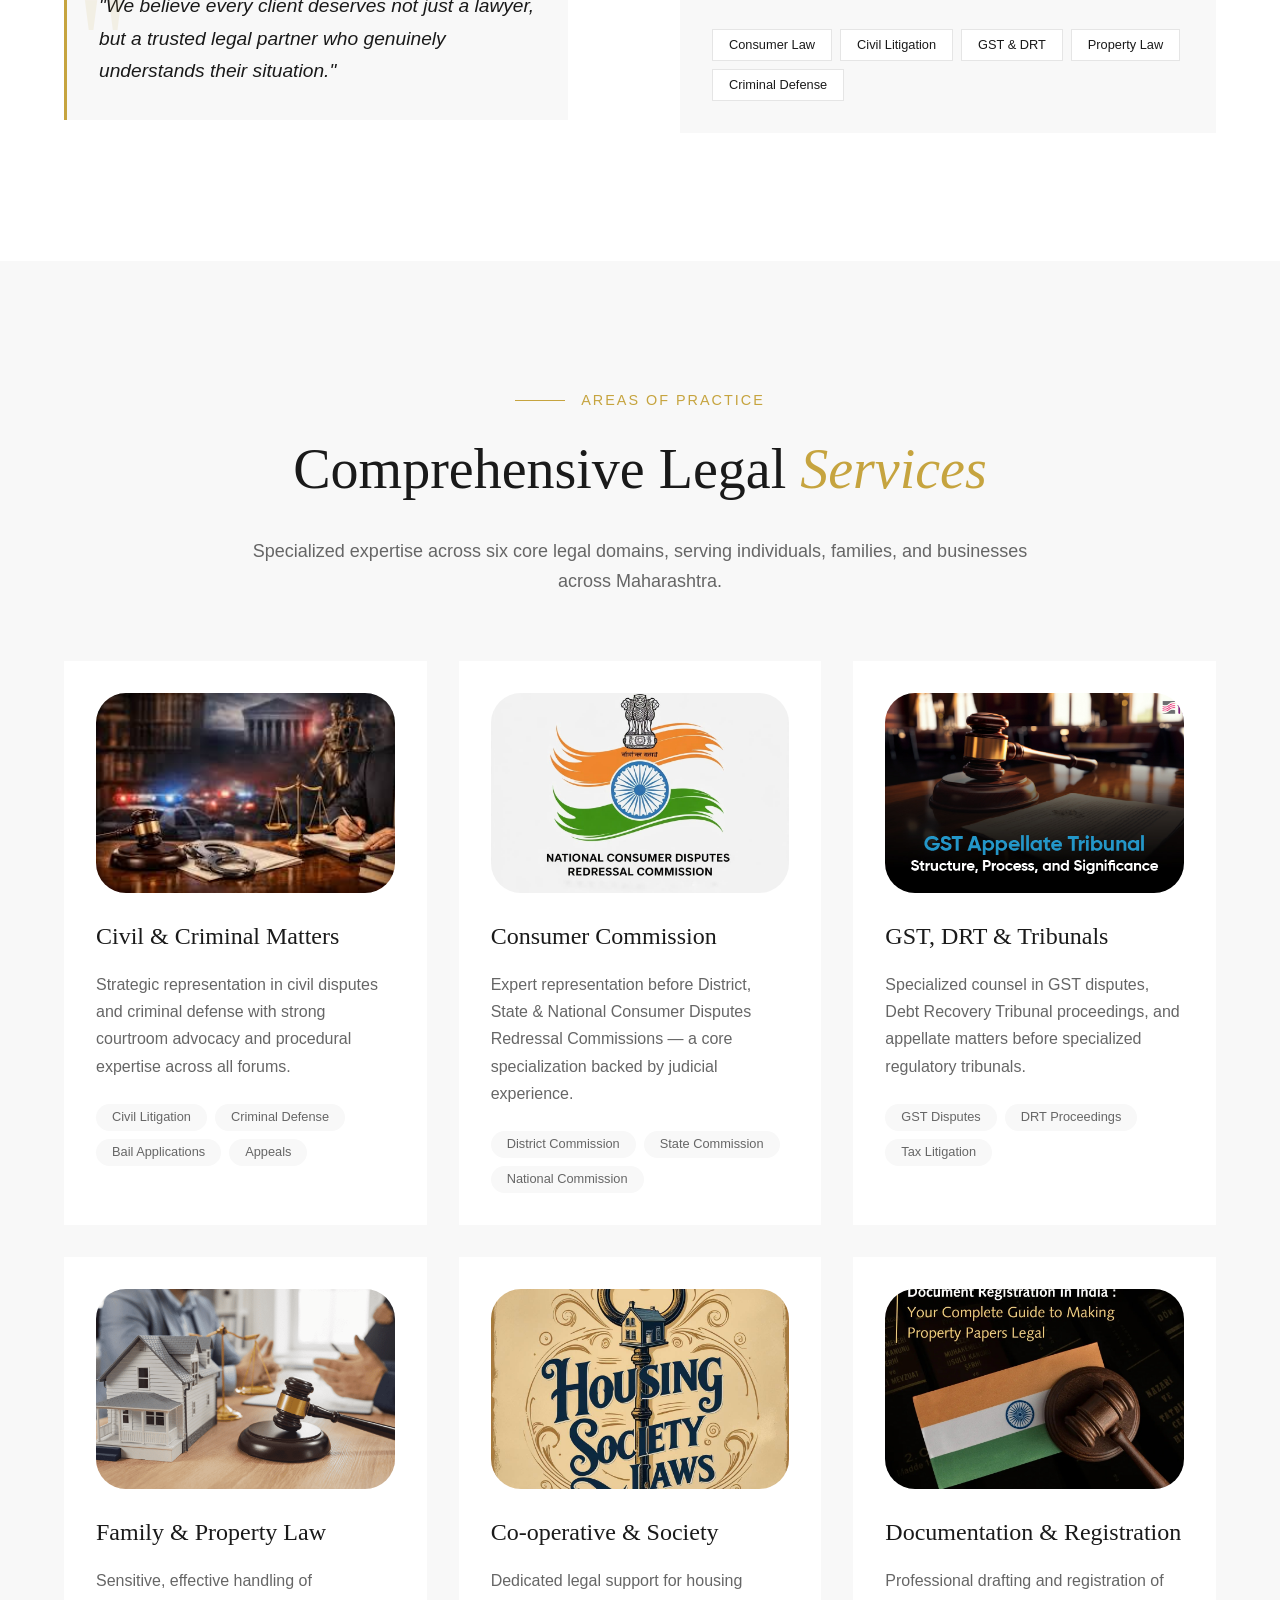
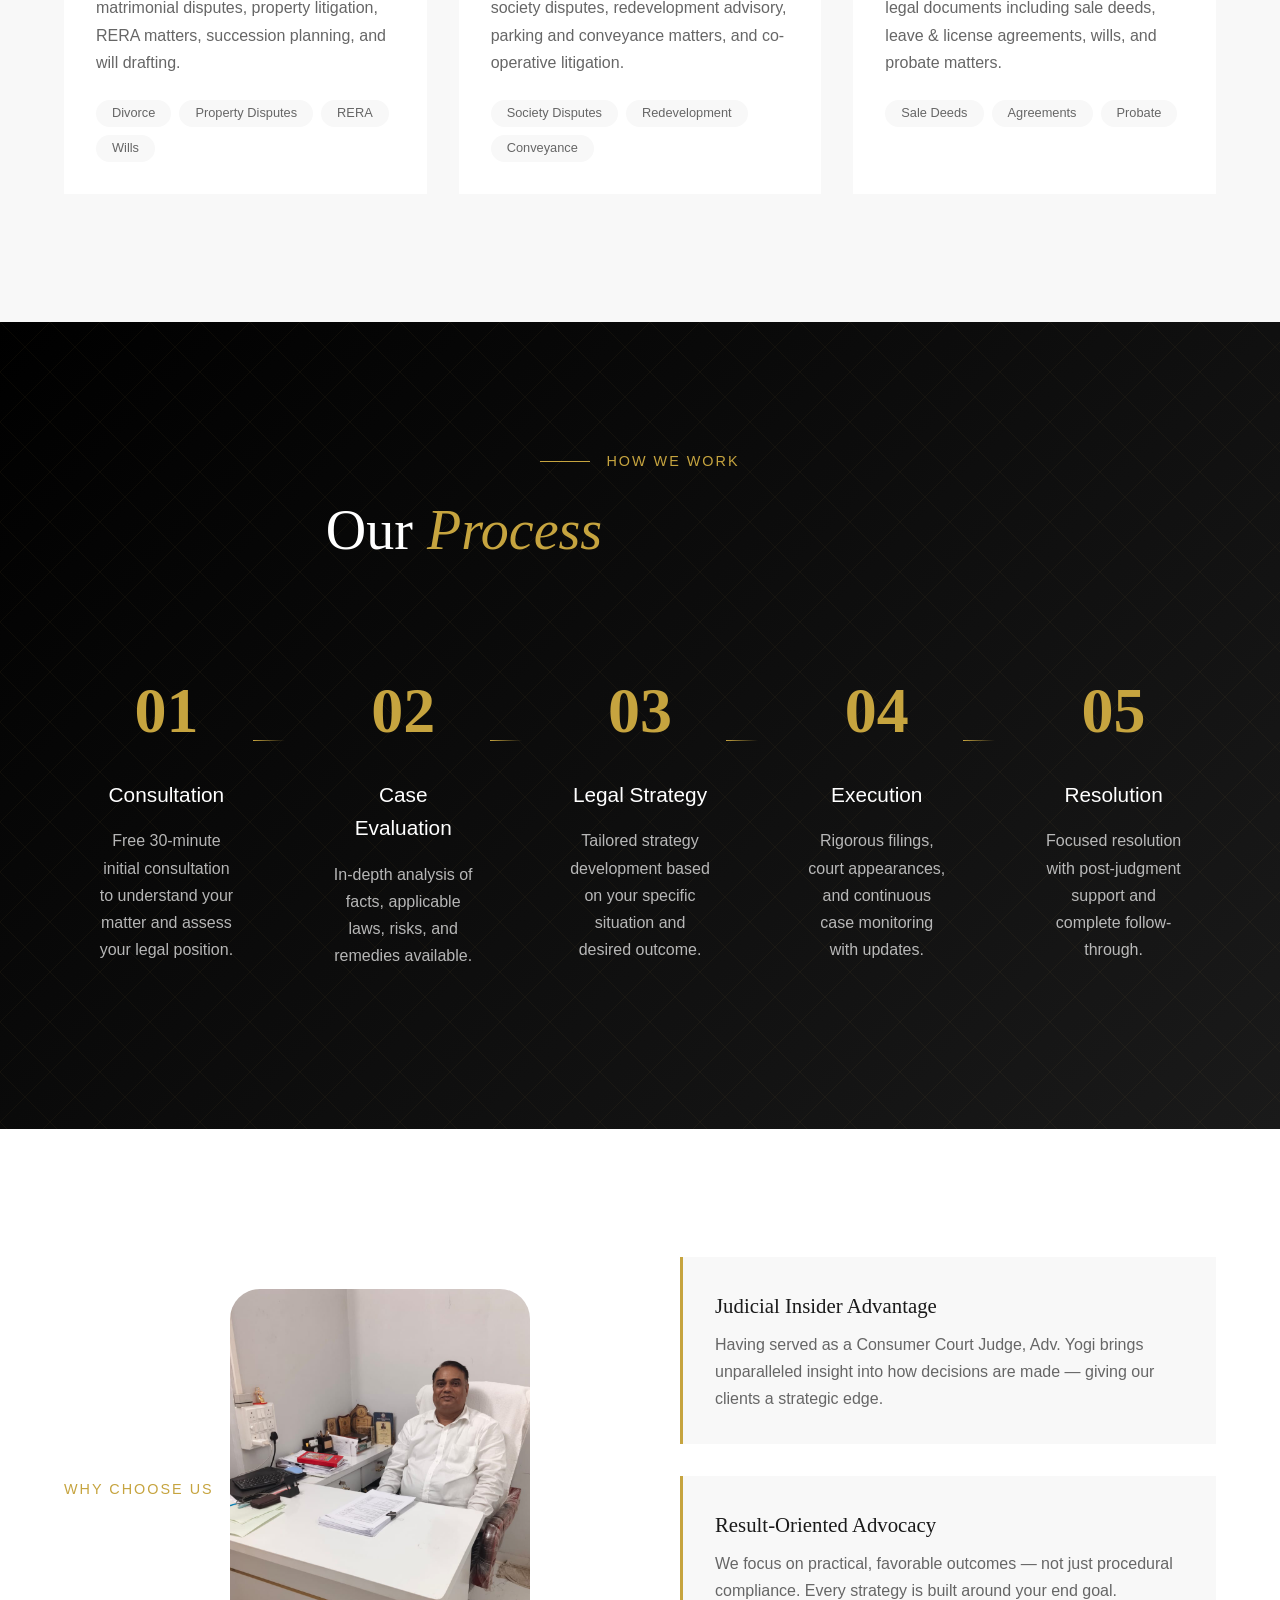
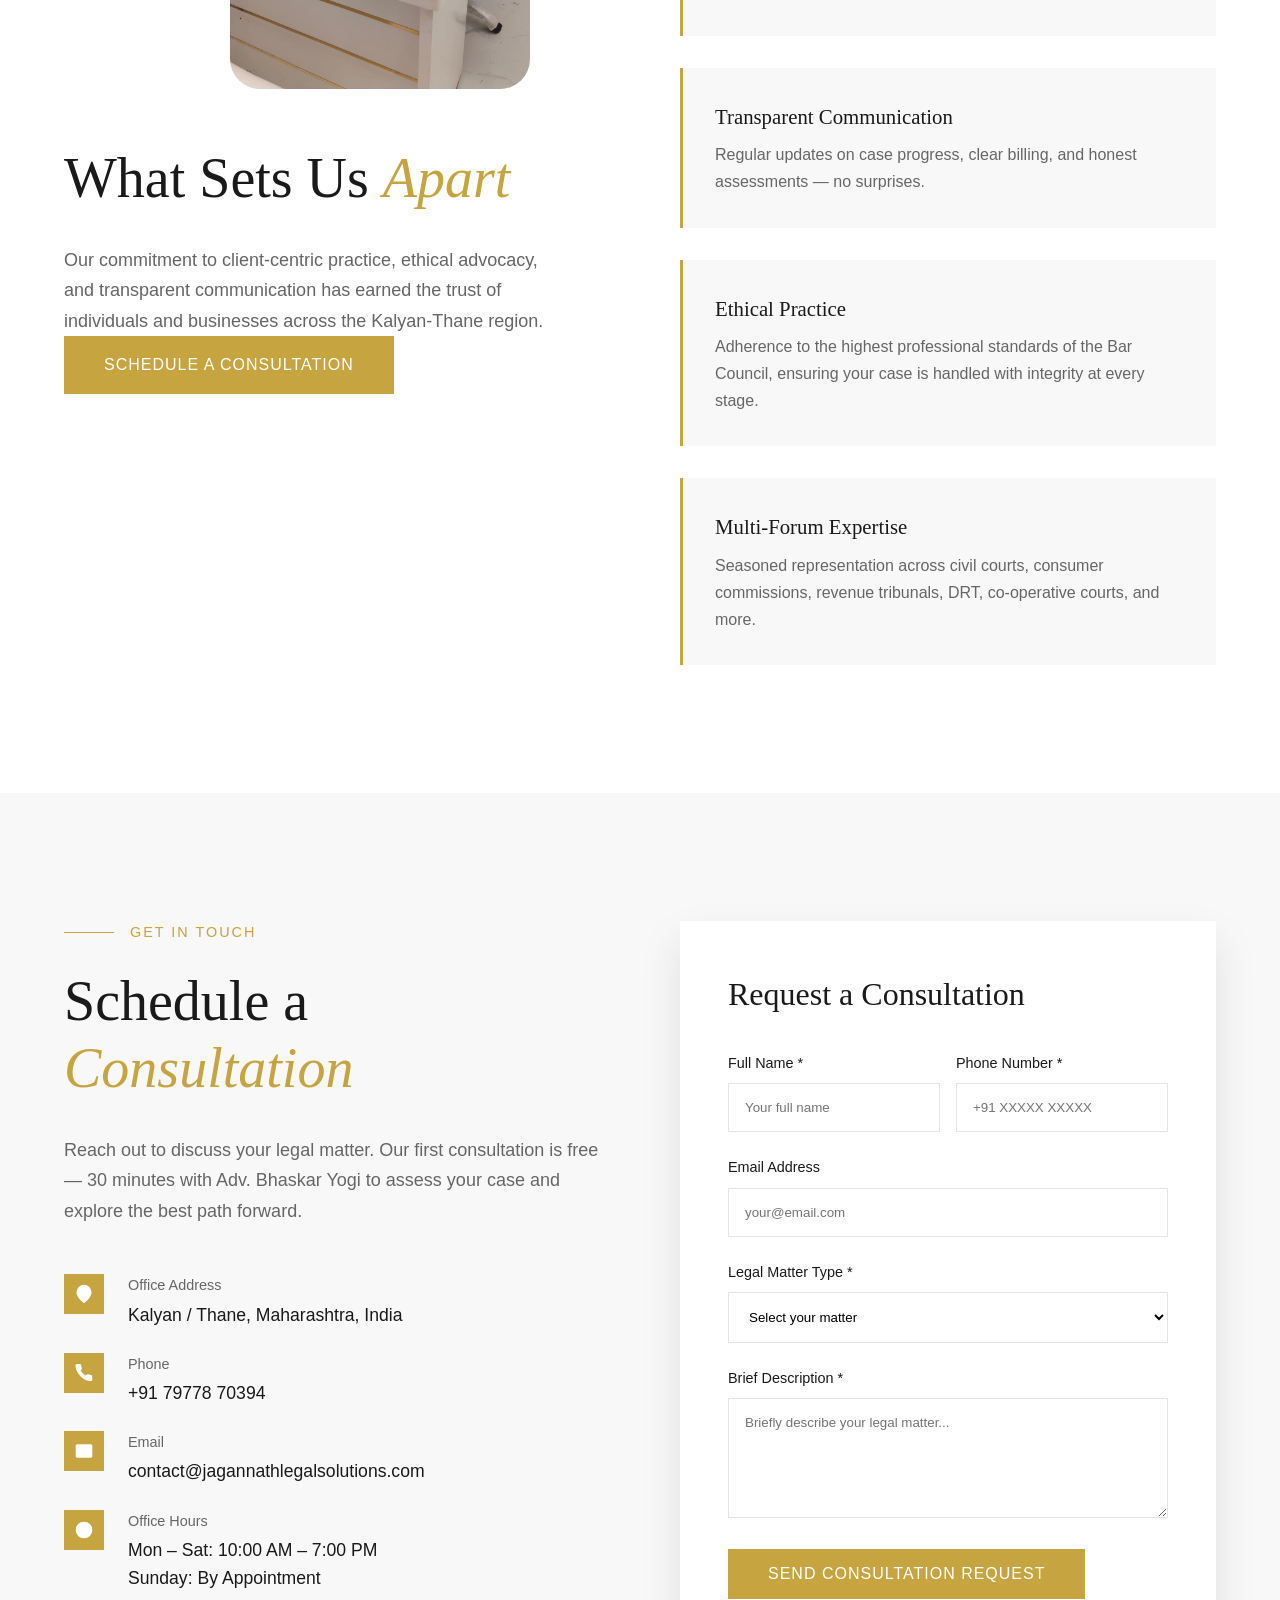
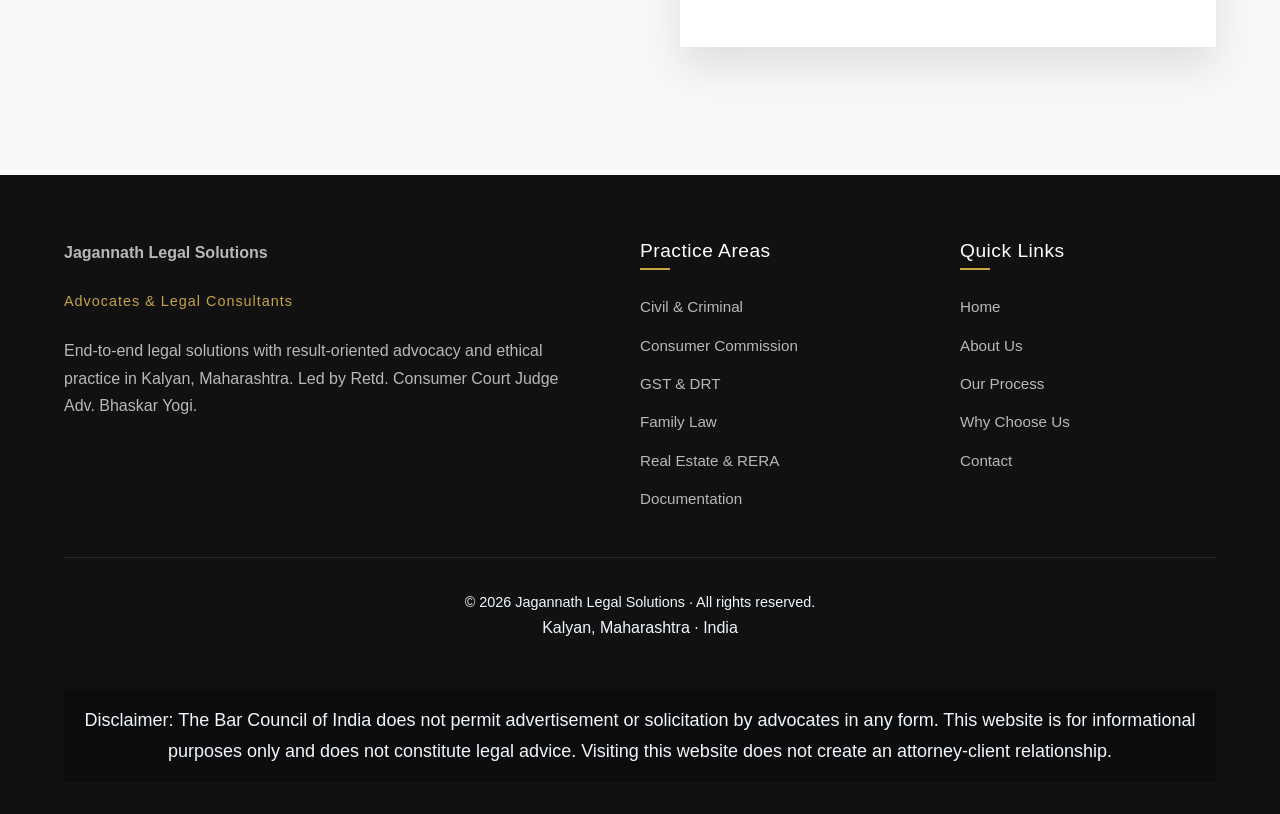
==== commit 48de8030: "final chng" ====
--- a/lawyer/index.html
+++ b/lawyer/index.html
@@ -4,7 +4,8 @@
 <meta charset="UTF-8">
 <meta name="viewport" content="width=device-width, initial-scale=1.0">
 <title>Jagannath Legal Solutions | Advocates & Legal Consultants</title>
-<link rel="stylesheet" href="/style.css">
+<!-- <link rel="stylesheet" href="/style.css"> -->
+ <link rel="stylesheet" href="/style.css">
 <link rel="preconnect" href="https://fonts.googleapis.com">
 <link href="https://fonts.googleapis.com/css2?family=Cormorant+Garamond:ital,wght@0,300;0,400;0,600;1,300;1,400&family=Jost:wght@300;400;500;600&display=swap" rel="stylesheet">
 
@@ -142,7 +143,7 @@
     </div>
     <div class="practice-card reveal reveal-delay-1">
       <div class="img2">
-      <img src="./images/commision.jpg" alt="" srcset=""></div>
+      <img src="./images/consumer1.jpeg" alt="" srcset=""></div>
       <!-- <div class="card-num">02</div> -->
       <div class="card-title">Consumer Commission</div>
       <div class="card-desc">Expert representation before District, State & National Consumer Disputes Redressal Commissions — a core specialization backed by judicial experience.</div>
--- a/style.css
+++ b/style.css
@@ -0,0 +1,1465 @@
+/* RESET & BASE */
+* {
+  margin: 0;
+  padding: 0;
+  box-sizing: border-box;
+}
+img
+{
+  border-radius: 30px;
+}
+
+:root {
+  --primary: #c6a43f;
+  --primary-dark: #a8852a;
+  --secondary: #2c2c2c;
+  --dark: #1a1a1a;
+  --darker: #111;
+  --light: #f8f8f8;
+  --gray: #666;
+  --light-gray: #e5e5e5;
+  --gold: #c6a43f;
+  --transition: all 0.3s cubic-bezier(0.25, 0.46, 0.45, 0.94);
+}
+
+html {
+  scroll-behavior: smooth;
+  overflow-x: hidden;
+}
+
+body {
+  font-family: 'Jost', sans-serif;
+  color: var(--dark);
+  background: #fff;
+  line-height: 1.6;
+  overflow-x: hidden;
+}
+
+img {
+  max-width: 100%;
+  height: auto;
+  display: block;
+}
+
+/* TYPOGRAPHY */
+h1, h2, h3, h4 {
+  font-family: 'Cormorant Garamond', serif;
+  font-weight: 400;
+  line-height: 1.2;
+}
+
+h1 {
+  font-size: clamp(2.5rem, 8vw, 4.5rem);
+  font-weight: 400;
+  letter-spacing: -0.02em;
+}
+
+h2 {
+  font-size: clamp(2rem, 6vw, 3.5rem);
+  font-weight: 400;
+}
+
+h2 em {
+  color: var(--primary);
+  font-style: italic;
+}
+
+h3 {
+  font-size: clamp(1.5rem, 4vw, 2rem);
+}
+
+h4 {
+  font-size: clamp(1.2rem, 3vw, 1.5rem);
+  font-family: 'Jost', sans-serif;
+  font-weight: 500;
+  letter-spacing: 0.5px;
+}
+
+p {
+  font-size: clamp(1rem, 2vw, 1.125rem);
+  color: var(--gray);
+  line-height: 1.7;
+}
+
+/* SECTION LABELS */
+.section-label {
+  display: flex;
+  align-items: center;
+  gap: 1rem;
+  margin-bottom: 1.5rem;
+}
+
+.section-label-line {
+  width: 50px;
+  height: 1px;
+  background: var(--primary);
+}
+
+.section-label span {
+  font-size: 0.9rem;
+  font-weight: 500;
+  letter-spacing: 2px;
+  text-transform: uppercase;
+  color: var(--primary);
+}
+
+/* SECTION TITLES */
+.section-title {
+  margin-bottom: 2rem;
+  max-width: 800px;
+}
+
+/* BUTTONS */
+.btn-primary, .btn-outline, .submit-btn {
+  display: inline-block;
+  padding: 1rem 2.5rem;
+  font-size: 1rem;
+  font-weight: 500;
+  letter-spacing: 1px;
+  text-transform: uppercase;
+  text-decoration: none;
+  transition: var(--transition);
+  cursor: pointer;
+  border: none;
+  position: relative;
+  overflow: hidden;
+  z-index: 1;
+}
+
+.btn-primary, .submit-btn {
+  background: var(--primary);
+  color: #fff;
+}
+
+.btn-primary:hover, .submit-btn:hover {
+  background: var(--primary-dark);
+  transform: translateY(-3px);
+  box-shadow: 0 10px 25px rgba(198, 164, 63, 0.3);
+}
+
+.btn-outline {
+  border: 1px solid var(--primary);
+  color: var(--primary);
+  background: transparent;
+}
+
+.btn-outline:hover {
+  background: var(--primary);
+  color: #fff;
+  transform: translateY(-3px);
+  box-shadow: 0 10px 25px rgba(198, 164, 63, 0.2);
+}
+
+/* ANIMATIONS */
+@keyframes fadeInUp {
+  from {
+    opacity: 0;
+    transform: translateY(40px);
+  }
+  to {
+    opacity: 1;
+    transform: translateY(0);
+  }
+}
+
+@keyframes fadeIn {
+  from { opacity: 0; }
+  to { opacity: 1; }
+}
+
+@keyframes scaleIn {
+  from {
+    opacity: 0;
+    transform: scale(0.95);
+  }
+  to {
+    opacity: 1;
+    transform: scale(1);
+  }
+}
+
+@keyframes slideInLeft {
+  from {
+    opacity: 0;
+    transform: translateX(-50px);
+  }
+  to {
+    opacity: 1;
+    transform: translateX(0);
+  }
+}
+
+@keyframes slideInRight {
+  from {
+    opacity: 0;
+    transform: translateX(50px);
+  }
+  to {
+    opacity: 1;
+    transform: translateX(0);
+  }
+}
+
+@keyframes float {
+  0%, 100% { transform: translateY(0); }
+  50% { transform: translateY(-10px); }
+}
+
+@keyframes spin {
+  from { transform: rotate(0deg); }
+  to { transform: rotate(360deg); }
+}
+
+@keyframes pulse {
+  0%, 100% { opacity: 1; transform: scale(1); }
+  50% { opacity: 0.8; transform: scale(1.05); }
+}
+
+@keyframes shimmer {
+  0% { background-position: -200% 0; }
+  100% { background-position: 200% 0; }
+}
+
+@keyframes borderPulse {
+  0%, 100% { border-color: var(--primary); }
+  50% { border-color: var(--primary-dark); }
+}
+
+/* REVEAL CLASSES */
+.reveal {
+  opacity: 0;
+  transform: translateY(40px);
+  transition: all 0.8s cubic-bezier(0.4, 0, 0.2, 1);
+}
+
+.reveal.visible {
+  opacity: 1;
+  transform: translateY(0);
+}
+
+.reveal-delay-1 { transition-delay: 0.1s; }
+.reveal-delay-2 { transition-delay: 0.2s; }
+.reveal-delay-3 { transition-delay: 0.3s; }
+.reveal-delay-4 { transition-delay: 0.4s; }
+.reveal-delay-5 { transition-delay: 0.5s; }
+
+
+/* NAVIGATION */
+#navbar {
+  position: fixed;
+  top: 0;
+  left: 0;
+  width: 100%;
+  display: flex;
+  justify-content: space-between;
+  align-items: center;
+  padding: 1.5rem 5%;
+  z-index: 1000;
+  transition: var(--transition);
+  background: transparent;
+}
+
+#navbar.scrolled {
+  background: rgba(255, 255, 255, 0.95);
+  backdrop-filter: blur(10px);
+  box-shadow: 0 2px 20px rgba(0, 0, 0, 0.1);
+  padding: 1rem 5%;
+}
+
+.nav-logo {
+  display: flex;
+  flex-direction: column;
+  text-decoration: none;
+  font-size: 1.5rem;
+  font-weight: 600;
+  color: #fff;
+  transition: var(--transition);
+  animation: fadeIn 1s ease;
+}
+
+.nav-logo img {
+  height: 50px;
+  width: auto;
+  border-radius: 30px;
+  background-color:aliceblue;
+}
+
+.scrolled .nav-logo {
+  color: var(--dark);
+}
+
+.nav-logo span {
+  font-size: 0.8rem;
+  font-weight: 400;
+  color: var(--primary);
+  letter-spacing: 1px;
+}
+
+.nav-links {
+  display: flex;
+  gap: 2rem;
+  list-style: none;
+}
+
+.nav-links a {
+  text-decoration: none;
+  color: #fff;
+  font-size: 1rem;
+  font-weight: 500;
+  transition: var(--transition);
+  position: relative;
+  padding: 0.5rem 0;
+}
+
+.scrolled .nav-links a {
+  color: var(--dark);
+}
+
+.nav-links a::after {
+  content: '';
+  position: absolute;
+  bottom: 0;
+  left: 0;
+  width: 0;
+  height: 2px;
+  background: var(--primary);
+  transition: var(--transition);
+}
+
+.nav-links a:hover::after {
+  width: 100%;
+}
+
+.nav-cta {
+  background: var(--primary);
+  color: #fff !important;
+  padding: 0.75rem 2rem;
+  border-radius: 0;
+  text-decoration: none;
+  font-size: 0.9rem;
+  font-weight: 500;
+  letter-spacing: 1px;
+  transition: var(--transition);
+  animation: pulse 2s infinite;
+}
+
+.nav-cta:hover {
+  background: var(--primary-dark);
+  transform: translateY(-2px);
+  box-shadow: 0 5px 15px rgba(198, 164, 63, 0.4);
+}
+
+/* HAMBURGER */
+.hamburger {
+  display: none;
+  flex-direction: column;
+  gap: 6px;
+  background: transparent;
+  border: none;
+  cursor: pointer;
+  padding: 10px;
+  z-index: 1001;
+}
+
+.hamburger span {
+  display: block;
+  width: 30px;
+  height: 2px;
+  background: #fff;
+  transition: var(--transition);
+}
+
+.scrolled .hamburger span {
+  background: var(--dark);
+}
+
+.hamburger.open span:nth-child(1) {
+  transform: rotate(45deg) translate(8px, 8px);
+}
+
+.hamburger.open span:nth-child(2) {
+  opacity: 0;
+}
+
+.hamburger.open span:nth-child(3) {
+  transform: rotate(-45deg) translate(7px, -7px);
+}
+
+/* MOBILE MENU */
+.mobile-menu {
+  display: none;
+  position: fixed;
+  top: 0;
+  left: 0;
+  width: 100%;
+  height: 100vh;
+  background: rgba(26, 26, 26, 0.98);
+  backdrop-filter: blur(10px);
+  z-index: 999;
+  padding: 5rem 2rem 2rem;
+  flex-direction: column;
+  gap: 1.5rem;
+  transform: translateX(100%);
+  transition: transform 0.5s cubic-bezier(0.4, 0, 0.2, 1);
+}
+
+.mobile-menu.open {
+  transform: translateX(0);
+  display: flex;
+}
+
+.mobile-menu a {
+  color: #fff;
+  text-decoration: none;
+  font-size: 2rem;
+  font-family: 'Cormorant Garamond', serif;
+  font-weight: 300;
+  transition: var(--transition);
+  border-bottom: 1px solid rgba(255, 255, 255, 0.1);
+  padding-bottom: 0.5rem;
+  animation: slideInRight 0.5s ease forwards;
+  opacity: 0;
+}
+
+.mobile-menu a:nth-child(1) { animation-delay: 0.1s; }
+.mobile-menu a:nth-child(2) { animation-delay: 0.2s; }
+.mobile-menu a:nth-child(3) { animation-delay: 0.3s; }
+.mobile-menu a:nth-child(4) { animation-delay: 0.4s; }
+.mobile-menu a:nth-child(5) { animation-delay: 0.5s; }
+.mobile-menu a:nth-child(6) { animation-delay: 0.6s; }
+
+.mobile-menu a:hover {
+  color: var(--primary);
+  padding-left: 1rem;
+  border-bottom-color: var(--primary);
+}
+
+/* HERO SECTION */
+#home{
+      background-image: url("./images/hero4.webp");
+    background-size: cover;
+       background-image: linear-gradient(rgba(0, 0, 0, 0.4), rgba(0, 0, 0, 0.4)), url(./images/hero4.webp); 
+}
+.hero {
+  position: relative;
+  min-height: 100vh;
+  display: flex;
+  align-items: center;
+  padding: 8rem 5% 4rem;
+  background: linear-gradient(135deg, #000 0%, #1a1a1a 100%);
+  color: #fff;
+  overflow: hidden;
+}
+
+.hero-bg {
+  position: absolute;
+  top: 0;
+  left: 0;
+  width: 100%;
+  height: 100%;
+  background: url('data:image/svg+xml,<svg xmlns="http://www.w3.org/2000/svg" viewBox="0 0 100 100" opacity="0.1"><path d="M20 20 L80 20 L80 80 L20 80 Z" fill="none" stroke="%23c6a43f" stroke-width="1"/><circle cx="50" cy="50" r="20" fill="none" stroke="%23c6a43f" stroke-width="1"/></svg>');
+  background-size: 100px 100px;
+  opacity: 0.3;
+  animation: spin 60s linear infinite;
+}
+
+.hero-grid {
+  position: absolute;
+  top: 0;
+  left: 0;
+  width: 100%;
+  height: 100%;
+  background-image: 
+    linear-gradient(rgba(198, 164, 63, 0.1) 1px, transparent 1px),
+    linear-gradient(90deg, rgba(198, 164, 63, 0.1) 1px, transparent 1px);
+  background-size: 50px 50px;
+  animation: fadeIn 2s ease;
+}
+
+.hero-line {
+  position: absolute;
+  bottom: 0;
+  left: 0;
+  width: 100%;
+  height: 1px;
+  background: linear-gradient(90deg, transparent, var(--primary), transparent);
+  animation: shimmer 3s infinite;
+}
+
+.hero-content {
+  position: relative;
+  z-index: 2;
+  max-width: 800px;
+  animation: fadeInUp 1s ease;
+}
+
+.hero-eyebrow {
+  display: flex;
+  align-items: center;
+  gap: 1rem;
+  margin-bottom: 2rem;
+}
+
+.hero-eyebrow-line {
+  width: 50px;
+  height: 1px;
+  background: var(--primary);
+  animation: scaleIn 1s ease 0.3s both;
+}
+
+.hero-eyebrow span {
+  font-size: 1.5rem;
+  letter-spacing: 2px;
+  color: var(--primary);
+  animation: fadeIn 1s ease 0.5s both;
+}
+
+.hero h1 {
+  margin-bottom: 1.5rem;
+  animation: fadeInUp 1s ease 0.3s both;
+}
+
+.hero h1 em {
+  color: var(--primary);
+  font-style: italic;
+}
+
+.hero-desc {
+  font-size: clamp(1.1rem, 3vw, 1.3rem);
+  color: rgba(255, 255, 255, 0.8);
+  margin-bottom: 2.5rem;
+  max-width: 600px;
+  animation: fadeInUp 1s ease 0.6s both;
+}
+
+.hero-actions {
+  display: flex;
+  gap: 1rem;
+  flex-wrap: wrap;
+  animation: fadeInUp 1s ease 0.9s both;
+}
+
+
+.hero-stats {
+  position: absolute;
+  right: 5%;
+  bottom: 15%;
+  display: flex;
+  gap: 3rem;
+  animation: fadeIn 1s ease 1.2s both;
+
+} 
+
+.stat {
+  text-align: right;
+ 
+   margin-left: 15px;
+}
+
+.stat-num {
+  font-size: clamp(2rem, 5vw, 3rem);
+  font-weight: 600;
+  color: rgb(241, 167, 69);
+  font-family: 'Cormorant Garamond', serif;
+  line-height: 1;
+  animation: float 3s ease infinite;
+  
+
+ 
+}
+
+.stat-label {
+  font-size: 1.2rem;
+  color: aliceblue;
+  letter-spacing: 1px;
+}
+
+/* ABOUT SECTION */
+.about {
+  padding: 8rem 5%;
+  background: #fff;
+}
+
+.about-grid {
+  display: grid;
+  grid-template-columns: 1fr 1fr;
+  gap: 5rem;
+  max-width: 1400px;
+  margin: 0 auto;
+}
+
+.about-text {
+  padding-right: 2rem;
+}
+
+.about-text p {
+  margin-bottom: 1.5rem;
+}
+
+.about-highlight {
+  margin-top: 3rem;
+  padding: 2rem;
+  background: var(--light);
+  border-left: 3px solid var(--primary);
+  position: relative;
+  overflow: hidden;
+  animation: scaleIn 1s ease;
+}
+
+.about-highlight::before {
+  content: '"';
+  position: absolute;
+  top: -20px;
+  left: 10px;
+  font-size: 8rem;
+  color: var(--primary);
+  opacity: 0.1;
+  font-family: serif;
+}
+
+.about-highlight p {
+  font-size: 1.2rem;
+  font-style: italic;
+  color: var(--dark);
+  margin: 0;
+}
+
+.about-profile-card {
+  background: var(--light);
+  padding: 2rem;
+  position: relative;
+  transition: var(--transition);
+  animation: scaleIn 1s ease;
+}
+
+.about-profile-card:hover {
+  transform: translateY(-10px);
+  box-shadow: 0 30px 50px rgba(0, 0, 0, 0.1);
+}
+
+.about-profile-card img {
+  width: 100%;
+  height: 300px;
+  object-fit: cover;
+  margin-bottom: 1.5rem;
+  transition: var(--transition);
+}
+
+.about-profile-card:hover img {
+  transform: scale(1.02);
+}
+
+.profile-icon {
+  width: 80px;
+  height: 80px;
+  background: var(--primary);
+  margin-bottom: 1.5rem;
+  position: relative;
+  animation: float 3s ease infinite;
+}
+
+.profile-icon svg {
+  width: 100%;
+  height: 100%;
+  fill: #fff;
+}
+
+.profile-name {
+  font-size: 2rem;
+  font-family: 'Cormorant Garamond', serif;
+  margin-bottom: 0.5rem;
+}
+
+.profile-title {
+  color: var(--primary);
+  font-size: 1rem;
+  letter-spacing: 1px;
+  margin-bottom: 1rem;
+}
+
+.profile-divider {
+  width: 50px;
+  height: 2px;
+  background: var(--primary);
+  margin: 1.5rem 0;
+  animation: pulse 2s infinite;
+}
+
+.profile-desc {
+  margin-bottom: 1.5rem;
+  line-height: 1.8;
+}
+
+.profile-tags {
+  display: flex;
+  flex-wrap: wrap;
+  gap: 0.5rem;
+}
+
+.tag {
+  background: #fff;
+  color: var(--dark);
+  padding: 0.3rem 1rem;
+  font-size: 0.8rem;
+  border: 1px solid var(--light-gray);
+  transition: var(--transition);
+  animation: scaleIn 0.5s ease;
+}
+
+.tag:hover {
+  background: var(--primary);
+  color: #fff;
+  border-color: var(--primary);
+  transform: translateY(-2px);
+}
+
+/* PRACTICE AREAS */
+.practice {
+  padding: 8rem 5%;
+  background: var(--light);
+}
+
+.practice-intro {
+  text-align: center;
+  max-width: 800px;
+  margin: 0 auto 4rem;
+}
+
+.practice-intro .section-label {
+  justify-content: center;
+}
+
+.practice-grid {
+  display: grid;
+  grid-template-columns: repeat(auto-fit, minmax(350px, 1fr));
+  gap: 2rem;
+  max-width: 1400px;
+  margin: 0 auto;
+}
+
+.practice-card {
+  background: #fff;
+  padding: 2rem;
+  transition: var(--transition);
+  position: relative;
+  overflow: hidden;
+  animation: scaleIn 1s ease;
+}
+
+.practice-card:hover {
+  transform: translateY(-10px);
+  box-shadow: 0 20px 40px rgba(0, 0, 0, 0.1);
+}
+
+.practice-card::before {
+  content: '';
+  position: absolute;
+  top: 0;
+  left: 0;
+  width: 3px;
+  height: 0;
+  background: var(--primary);
+  transition: var(--transition);
+}
+
+.practice-card:hover::before {
+  height: 100%;
+}
+
+.practice-card img {
+  width: 100%;
+  height: 200px;
+  object-fit: cover;
+  margin-bottom: 1.5rem;
+  transition: var(--transition);
+}
+
+.practice-card:hover img {
+  transform: scale(1.05);
+}
+
+.img1, .img2, .img3, .img4, .img5, .img6 {
+  /* overflow: hidden; */
+  /* margin-bottom: 1.5rem; */
+}
+
+
+
+.card-num {
+  font-size: 4rem;
+  font-weight: 600;
+  color: rgba(198, 164, 63, 0.1);
+  position: absolute;
+  top: 1rem;
+  right: 1rem;
+  font-family: 'Cormorant Garamond', serif;
+}
+
+.card-title {
+  font-size: 1.5rem;
+  font-weight: 500;
+  margin-bottom: 1rem;
+  font-family: 'Cormorant Garamond', serif;
+}
+
+.card-desc {
+  color: var(--gray);
+  margin-bottom: 1.5rem;
+  line-height: 1.7;
+}
+
+.card-tags {
+  display: flex;
+  flex-wrap: wrap;
+  gap: 0.5rem;
+}
+
+.card-tag {
+  background: var(--light);
+  color: var(--gray);
+  padding: 0.2rem 1rem;
+  font-size: 0.8rem;
+  border-radius: 20px;
+  transition: var(--transition);
+}
+
+.card-tag:hover {
+  background: var(--primary);
+  color: #fff;
+  transform: translateY(-2px);
+}
+
+/* PROCESS SECTION */
+.process {
+  padding: 8rem 5%;
+  background: linear-gradient(135deg, #000 0%, #1a1a1a 100%);
+  color: #fff;
+  position: relative;
+  overflow: hidden;
+}
+
+.process::before {
+  content: '';
+  position: absolute;
+  top: 0;
+  left: 0;
+  width: 100%;
+  height: 100%;
+  background: url('data:image/svg+xml,<svg xmlns="http://www.w3.org/2000/svg" viewBox="0 0 100 100" opacity="0.1"><path d="M0 0 L100 100 M100 0 L0 100" stroke="%23c6a43f" stroke-width="1"/></svg>');
+  background-size: 50px 50px;
+  animation: spin 60s linear infinite;
+}
+
+.process-inner {
+  position: relative;
+  z-index: 2;
+  max-width: 1400px;
+  margin: 0 auto;
+}
+
+.process-header {
+  text-align: center;
+  margin-bottom: 4rem;
+}
+
+.process-header .section-label {
+  justify-content: center;
+}
+
+.process-header .section-label span {
+  color: var(--primary);
+}
+
+.process-header h2 {
+  color: #fff;
+}
+
+.process-steps {
+  display: grid;
+  grid-template-columns: repeat(auto-fit, minmax(200px, 1fr));
+  gap: 2rem;
+}
+
+.process-step {
+  text-align: center;
+  padding: 2rem;
+  position: relative;
+  animation: fadeInUp 0.8s ease;
+}
+
+.process-step:not(:last-child)::after {
+  content: '';
+  position: absolute;
+  top: 30%;
+  right: -1rem;
+  width: 2rem;
+  height: 1px;
+  background: linear-gradient(90deg, var(--primary), transparent);
+}
+
+.step-num {
+  font-size: 4rem;
+  font-weight: 600;
+  color: var(--primary);
+  font-family: 'Cormorant Garamond', serif;
+  margin-bottom: 1rem;
+  animation: float 3s ease infinite;
+}
+
+.step-label {
+  font-size: 1.3rem;
+  font-weight: 500;
+  margin-bottom: 1rem;
+  color: #fff;
+}
+
+.step-desc {
+  color: rgba(255, 255, 255, 0.7);
+  line-height: 1.7;
+}
+
+/* WHY US SECTION */
+.why {
+  padding: 8rem 5%;
+  background: #fff;
+}
+
+.why-inner {
+  display: grid;
+  grid-template-columns: 1fr 1fr;
+  gap: 5rem;
+  max-width: 1400px;
+  margin: 0 auto;
+}
+
+.why-left {
+  padding-right: 2rem;
+}
+
+.why-img {
+  margin: 2rem 0;
+  overflow: hidden;
+  animation: scaleIn 1s ease;
+}
+
+.why-img img {
+  width: 100%;
+  height: 400px;
+  object-fit: cover;
+  transition: var(--transition);
+}
+
+.why-img:hover img {
+  transform: scale(1.05);
+}
+
+.why-right {
+  display: flex;
+  flex-direction: column;
+  gap: 2rem;
+}
+
+.why-item {
+  padding: 2rem;
+  background: var(--light);
+  border-left: 3px solid var(--primary);
+  transition: var(--transition);
+  animation: slideInRight 0.8s ease;
+}
+
+.why-item:hover {
+  transform: translateX(10px);
+  box-shadow: -10px 10px 30px rgba(0, 0, 0, 0.1);
+}
+
+.why-item-title {
+  font-size: 1.3rem;
+  font-weight: 500;
+  margin-bottom: 0.5rem;
+  font-family: 'Cormorant Garamond', serif;
+}
+
+.why-item-desc {
+  color: var(--gray);
+  line-height: 1.7;
+}
+
+/* CONTACT SECTION */
+.contact {
+  padding: 8rem 5%;
+  background: var(--light);
+}
+
+.contact-inner {
+  display: grid;
+  grid-template-columns: 1fr 1fr;
+  gap: 5rem;
+  max-width: 1400px;
+  margin: 0 auto;
+}
+
+.contact-details {
+  margin-top: 3rem;
+  display: flex;
+  flex-direction: column;
+  gap: 1.5rem;
+}
+
+.detail {
+  display: flex;
+  gap: 1.5rem;
+  align-items: flex-start;
+  animation: slideInLeft 0.8s ease;
+}
+
+.detail-icon {
+  width: 40px;
+  height: 40px;
+  background: var(--primary);
+  padding: 10px;
+  transition: var(--transition);
+  animation: float 3s ease infinite;
+}
+
+.detail:hover .detail-icon {
+  transform: rotate(360deg);
+}
+
+.detail-icon svg {
+  width: 100%;
+  height: 100%;
+  fill: #fff;
+}
+
+.detail-label {
+  font-size: 0.9rem;
+  color: var(--gray);
+  margin-bottom: 0.2rem;
+}
+
+.detail-value {
+  font-size: 1.1rem;
+  font-weight: 500;
+}
+
+.contact-form {
+  background: #fff;
+  padding: 3rem;
+  box-shadow: 0 20px 40px rgba(0, 0, 0, 0.1);
+  animation: scaleIn 0.8s ease;
+}
+
+.form-title {
+  font-size: 2rem;
+  font-family: 'Cormorant Garamond', serif;
+  margin-bottom: 2rem;
+}
+
+.form-row {
+  display: grid;
+  grid-template-columns: 1fr 1fr;
+  gap: 1rem;
+}
+
+.form-group {
+  margin-bottom: 1.5rem;
+}
+
+.form-group label {
+  display: block;
+  margin-bottom: 0.5rem;
+  font-size: 0.9rem;
+  font-weight: 500;
+}
+
+.form-group input,
+.form-group select,
+.form-group textarea {
+  width: 100%;
+  padding: 1rem;
+  border: 1px solid var(--light-gray);
+  font-family: inherit;
+  transition: var(--transition);
+  background: #fff;
+}
+
+.form-group input:focus,
+.form-group select:focus,
+.form-group textarea:focus {
+  outline: none;
+  border-color: var(--primary);
+  box-shadow: 0 0 0 3px rgba(198, 164, 63, 0.1);
+  transform: translateY(-2px);
+}
+
+.form-group textarea {
+  height: 120px;
+  resize: vertical;
+}
+
+/* FOOTER */
+footer {
+  background: var(--darker);
+  color: #fff;
+  padding: 4rem 5% 2rem;
+}
+
+.footer-inner {
+  display: grid;
+  grid-template-columns: 2fr 1fr 1fr;
+  gap: 4rem;
+  max-width: 1400px;
+  margin: 0 auto;
+}
+
+.footer-brand {
+  animation: fadeInUp 0.8s ease;
+}
+
+.footer-brand .nav-logo {
+  display: inline-block;
+  margin-bottom: 1.5rem;
+  color: #fff;
+  font-size: 1.8rem;
+}
+
+.footer-brand .nav-logo span {
+  display: block;
+  font-size: 0.9rem;
+  color: var(--primary);
+}
+
+.footer-brand p {
+  color: rgba(255, 255, 255, 0.7);
+  margin-bottom: 1.5rem;
+  font-size: 1rem;
+}
+
+.footer-col h4 {
+  color: #fff;
+  margin-bottom: 1.5rem;
+  font-size: 1.2rem;
+  position: relative;
+  padding-bottom: 0.5rem;
+}
+
+.footer-col h4::after {
+  content: '';
+  position: absolute;
+  bottom: 0;
+  left: 0;
+  width: 30px;
+  height: 2px;
+  background: var(--primary);
+  animation: pulse 2s infinite;
+}
+
+.footer-col ul {
+  list-style: none;
+}
+
+.footer-col li {
+  margin-bottom: 0.8rem;
+}
+
+.footer-col a {
+  color: rgba(255, 255, 255, 0.7);
+  text-decoration: none;
+  transition: var(--transition);
+  font-size: 0.95rem;
+  display: inline-block;
+}
+
+.footer-col a:hover {
+  color: var(--primary);
+  transform: translateX(5px);
+}
+
+.footer-bottom {
+  text-align: center;
+  padding: 2rem 0 1rem;
+  margin-top: 2rem;
+  border-top: 1px solid rgba(255, 255, 255, 0.1);
+}
+
+.footer-bottom p {
+  color: aliceblue;
+  font-size: 0.9rem;
+}
+
+.footer-disclaimer {
+  text-align: center;
+  margin-top: 2rem;
+  padding: 1rem;
+  background: rgba(0, 0, 0, 0.3);
+  font-size: 0.8rem;
+  /* color: rgba(255, 255, 255, 0.5); */
+}
+.footer-disclaimer p
+{
+  color: aliceblue;
+}
+
+/* WHATSAPP FLOAT */
+.whatsapp-float {
+  position: fixed;
+  bottom: 30px;
+  right: 30px;
+  width: 60px;
+  height: 60px;
+  background: #25D366;
+  border-radius: 50%;
+  display: flex;
+  align-items: center;
+  justify-content: center;
+  z-index: 99;
+  transition: var(--transition);
+  animation: pulse 2s infinite;
+  box-shadow: 0 5px 20px rgba(37, 211, 102, 0.3);
+}
+
+.whatsapp-float:hover {
+  transform: scale(1.1) rotate(360deg);
+  box-shadow: 0 10px 30px rgba(37, 211, 102, 0.5);
+}
+
+.whatsapp-float svg {
+  width: 35px;
+  height: 35px;
+  fill: #fff;
+}
+
+/* RESPONSIVE DESIGN */
+@media (max-width: 1200px) {
+  .hero-stats {
+    position: relative;
+    right: auto;
+    bottom: auto;
+    margin-top: 3rem;
+    justify-content: center;
+  }
+  
+  .stat {
+    text-align: center;
+  }
+  
+  .about-grid,
+  .why-inner,
+  .contact-inner {
+    gap: 3rem;
+  }
+}
+
+@media (max-width: 992px) {
+  .nav-links,
+  .nav-cta {
+    display: none;
+  }
+   .img1 img  {
+   height: auto;
+  }
+   .img2 img  {
+   height: auto;
+  }
+   .img3 img  {
+   height: auto;
+  }
+   .img4 img  {
+   height: auto;
+  }
+   .img5 img  {
+   height: auto;
+  }
+   .img6 img  {
+   height: auto;
+  }
+  .section-label
+  {
+    display: flex;
+    flex-direction: column;
+  }
+  
+  .hamburger {
+    display: flex;
+  }
+  
+  .about-grid,
+  .why-inner,
+  .contact-inner,
+  .footer-inner {
+    grid-template-columns: 1fr;
+    gap: 3rem;
+  }
+  
+  .about-text {
+    padding-right: 0;
+  }
+  
+  .process-step:not(:last-child)::after {
+    display: none;
+  }
+  
+  .hero-actions {
+    justify-content: center;
+  }
+  
+  .hero-content {
+    text-align: center;
+    margin: 0 auto;
+  }
+  
+  .hero-eyebrow {
+    justify-content: center;
+  }
+  
+  .hero-desc {
+    margin-left: auto;
+    margin-right: auto;
+  }
+ 
+}
+
+@media (max-width: 768px) {
+  #navbar {
+    padding: 1rem 5%;
+  }
+  
+ 
+  
+  .nav-logo {
+    font-size: 1.2rem;
+  }
+  
+  .nav-logo span {
+    font-size: 0.7rem;
+  }
+  
+  h1 {
+    font-size: 2.5rem;
+  }
+  
+  h2 {
+    font-size: 2rem;
+  }
+  
+  .hero {
+    padding: 6rem 5% 3rem;
+  }
+  
+  .hero-stats {
+    flex-direction: column;
+    gap: 1.5rem;
+    align-items: center;
+  }
+  
+  .practice-grid {
+    grid-template-columns: 1fr;
+  }
+  
+  .process-steps {
+    grid-template-columns: 1fr;
+  }
+  
+  .form-row {
+    grid-template-columns: 1fr;
+  }
+  
+  .contact-form {
+    padding: 2rem;
+  }
+  
+  .footer-inner {
+    text-align: center;
+  }
+  
+  .footer-col h4::after {
+    left: 50%;
+    transform: translateX(-50%);
+  }
+  
+  .footer-col a:hover {
+    transform: translateX(0) scale(1.05);
+  }
+}
+
+@media (max-width: 480px) {
+    .hero-actions {
+    flex-direction: column;
+  }
+#home{
+   background-image: url("./images/responsive1.jpg");
+}
+.hero-stats
+{
+  
+  background: rgb(169, 108, 65);
+  /* opacity: 0.8; */
+  background: transparent;
+}
+.stat-num
+{
+   font-weight: 1000;
+    font-size: 3rem;
+   color: rgb(245, 162, 53);
+}
+.stat-label
+{
+  font-size: 0.9rem;
+  font-weight: 700;
+}
+  
+  .btn-primary,
+  .btn-outline {
+    width: 100%;
+    text-align: center;
+  }
+  
+  .section-label {
+    justify-content: center;
+  }
+  
+  .about-highlight {
+    padding: 1.5rem;
+  }
+  
+  .profile-tags {
+    justify-content: center;
+  }
+  
+  .card-tags {
+    justify-content: center;
+  }
+ 
+  .section-label
+  {
+ 
+    display: flex;
+    flex-direction: column;
+  }
+  .detail {
+    flex-direction: column;
+    align-items: center;
+    text-align: center;
+  }
+  
+  .whatsapp-float {
+    bottom: 20px;
+    right: 20px;
+    width: 50px;
+    height: 50px;
+  }
+  
+  .whatsapp-float svg {
+    width: 25px;
+    height: 25px;
+  }
+}
+
+/* ADDITIONAL ANIMATIONS FOR CARDS */
+.practice-card:nth-child(odd) {
+  animation: slideInLeft 0.8s ease;
+}
+
+.practice-card:nth-child(even) {
+  animation: slideInRight 0.8;
+}
--- a/style.css
+++ b/style.css
@@ -0,0 +1,1465 @@
+/* RESET & BASE */
+* {
+  margin: 0;
+  padding: 0;
+  box-sizing: border-box;
+}
+img
+{
+  border-radius: 30px;
+}
+
+:root {
+  --primary: #c6a43f;
+  --primary-dark: #a8852a;
+  --secondary: #2c2c2c;
+  --dark: #1a1a1a;
+  --darker: #111;
+  --light: #f8f8f8;
+  --gray: #666;
+  --light-gray: #e5e5e5;
+  --gold: #c6a43f;
+  --transition: all 0.3s cubic-bezier(0.25, 0.46, 0.45, 0.94);
+}
+
+html {
+  scroll-behavior: smooth;
+  overflow-x: hidden;
+}
+
+body {
+  font-family: 'Jost', sans-serif;
+  color: var(--dark);
+  background: #fff;
+  line-height: 1.6;
+  overflow-x: hidden;
+}
+
+img {
+  max-width: 100%;
+  height: auto;
+  display: block;
+}
+
+/* TYPOGRAPHY */
+h1, h2, h3, h4 {
+  font-family: 'Cormorant Garamond', serif;
+  font-weight: 400;
+  line-height: 1.2;
+}
+
+h1 {
+  font-size: clamp(2.5rem, 8vw, 4.5rem);
+  font-weight: 400;
+  letter-spacing: -0.02em;
+}
+
+h2 {
+  font-size: clamp(2rem, 6vw, 3.5rem);
+  font-weight: 400;
+}
+
+h2 em {
+  color: var(--primary);
+  font-style: italic;
+}
+
+h3 {
+  font-size: clamp(1.5rem, 4vw, 2rem);
+}
+
+h4 {
+  font-size: clamp(1.2rem, 3vw, 1.5rem);
+  font-family: 'Jost', sans-serif;
+  font-weight: 500;
+  letter-spacing: 0.5px;
+}
+
+p {
+  font-size: clamp(1rem, 2vw, 1.125rem);
+  color: var(--gray);
+  line-height: 1.7;
+}
+
+/* SECTION LABELS */
+.section-label {
+  display: flex;
+  align-items: center;
+  gap: 1rem;
+  margin-bottom: 1.5rem;
+}
+
+.section-label-line {
+  width: 50px;
+  height: 1px;
+  background: var(--primary);
+}
+
+.section-label span {
+  font-size: 0.9rem;
+  font-weight: 500;
+  letter-spacing: 2px;
+  text-transform: uppercase;
+  color: var(--primary);
+}
+
+/* SECTION TITLES */
+.section-title {
+  margin-bottom: 2rem;
+  max-width: 800px;
+}
+
+/* BUTTONS */
+.btn-primary, .btn-outline, .submit-btn {
+  display: inline-block;
+  padding: 1rem 2.5rem;
+  font-size: 1rem;
+  font-weight: 500;
+  letter-spacing: 1px;
+  text-transform: uppercase;
+  text-decoration: none;
+  transition: var(--transition);
+  cursor: pointer;
+  border: none;
+  position: relative;
+  overflow: hidden;
+  z-index: 1;
+}
+
+.btn-primary, .submit-btn {
+  background: var(--primary);
+  color: #fff;
+}
+
+.btn-primary:hover, .submit-btn:hover {
+  background: var(--primary-dark);
+  transform: translateY(-3px);
+  box-shadow: 0 10px 25px rgba(198, 164, 63, 0.3);
+}
+
+.btn-outline {
+  border: 1px solid var(--primary);
+  color: var(--primary);
+  background: transparent;
+}
+
+.btn-outline:hover {
+  background: var(--primary);
+  color: #fff;
+  transform: translateY(-3px);
+  box-shadow: 0 10px 25px rgba(198, 164, 63, 0.2);
+}
+
+/* ANIMATIONS */
+@keyframes fadeInUp {
+  from {
+    opacity: 0;
+    transform: translateY(40px);
+  }
+  to {
+    opacity: 1;
+    transform: translateY(0);
+  }
+}
+
+@keyframes fadeIn {
+  from { opacity: 0; }
+  to { opacity: 1; }
+}
+
+@keyframes scaleIn {
+  from {
+    opacity: 0;
+    transform: scale(0.95);
+  }
+  to {
+    opacity: 1;
+    transform: scale(1);
+  }
+}
+
+@keyframes slideInLeft {
+  from {
+    opacity: 0;
+    transform: translateX(-50px);
+  }
+  to {
+    opacity: 1;
+    transform: translateX(0);
+  }
+}
+
+@keyframes slideInRight {
+  from {
+    opacity: 0;
+    transform: translateX(50px);
+  }
+  to {
+    opacity: 1;
+    transform: translateX(0);
+  }
+}
+
+@keyframes float {
+  0%, 100% { transform: translateY(0); }
+  50% { transform: translateY(-10px); }
+}
+
+@keyframes spin {
+  from { transform: rotate(0deg); }
+  to { transform: rotate(360deg); }
+}
+
+@keyframes pulse {
+  0%, 100% { opacity: 1; transform: scale(1); }
+  50% { opacity: 0.8; transform: scale(1.05); }
+}
+
+@keyframes shimmer {
+  0% { background-position: -200% 0; }
+  100% { background-position: 200% 0; }
+}
+
+@keyframes borderPulse {
+  0%, 100% { border-color: var(--primary); }
+  50% { border-color: var(--primary-dark); }
+}
+
+/* REVEAL CLASSES */
+.reveal {
+  opacity: 0;
+  transform: translateY(40px);
+  transition: all 0.8s cubic-bezier(0.4, 0, 0.2, 1);
+}
+
+.reveal.visible {
+  opacity: 1;
+  transform: translateY(0);
+}
+
+.reveal-delay-1 { transition-delay: 0.1s; }
+.reveal-delay-2 { transition-delay: 0.2s; }
+.reveal-delay-3 { transition-delay: 0.3s; }
+.reveal-delay-4 { transition-delay: 0.4s; }
+.reveal-delay-5 { transition-delay: 0.5s; }
+
+
+/* NAVIGATION */
+#navbar {
+  position: fixed;
+  top: 0;
+  left: 0;
+  width: 100%;
+  display: flex;
+  justify-content: space-between;
+  align-items: center;
+  padding: 1.5rem 5%;
+  z-index: 1000;
+  transition: var(--transition);
+  background: transparent;
+}
+
+#navbar.scrolled {
+  background: rgba(255, 255, 255, 0.95);
+  backdrop-filter: blur(10px);
+  box-shadow: 0 2px 20px rgba(0, 0, 0, 0.1);
+  padding: 1rem 5%;
+}
+
+.nav-logo {
+  display: flex;
+  flex-direction: column;
+  text-decoration: none;
+  font-size: 1.5rem;
+  font-weight: 600;
+  color: #fff;
+  transition: var(--transition);
+  animation: fadeIn 1s ease;
+}
+
+.nav-logo img {
+  height: 50px;
+  width: auto;
+  border-radius: 30px;
+  background-color:aliceblue;
+}
+
+.scrolled .nav-logo {
+  color: var(--dark);
+}
+
+.nav-logo span {
+  font-size: 0.8rem;
+  font-weight: 400;
+  color: var(--primary);
+  letter-spacing: 1px;
+}
+
+.nav-links {
+  display: flex;
+  gap: 2rem;
+  list-style: none;
+}
+
+.nav-links a {
+  text-decoration: none;
+  color: #fff;
+  font-size: 1rem;
+  font-weight: 500;
+  transition: var(--transition);
+  position: relative;
+  padding: 0.5rem 0;
+}
+
+.scrolled .nav-links a {
+  color: var(--dark);
+}
+
+.nav-links a::after {
+  content: '';
+  position: absolute;
+  bottom: 0;
+  left: 0;
+  width: 0;
+  height: 2px;
+  background: var(--primary);
+  transition: var(--transition);
+}
+
+.nav-links a:hover::after {
+  width: 100%;
+}
+
+.nav-cta {
+  background: var(--primary);
+  color: #fff !important;
+  padding: 0.75rem 2rem;
+  border-radius: 0;
+  text-decoration: none;
+  font-size: 0.9rem;
+  font-weight: 500;
+  letter-spacing: 1px;
+  transition: var(--transition);
+  animation: pulse 2s infinite;
+}
+
+.nav-cta:hover {
+  background: var(--primary-dark);
+  transform: translateY(-2px);
+  box-shadow: 0 5px 15px rgba(198, 164, 63, 0.4);
+}
+
+/* HAMBURGER */
+.hamburger {
+  display: none;
+  flex-direction: column;
+  gap: 6px;
+  background: transparent;
+  border: none;
+  cursor: pointer;
+  padding: 10px;
+  z-index: 1001;
+}
+
+.hamburger span {
+  display: block;
+  width: 30px;
+  height: 2px;
+  background: #fff;
+  transition: var(--transition);
+}
+
+.scrolled .hamburger span {
+  background: var(--dark);
+}
+
+.hamburger.open span:nth-child(1) {
+  transform: rotate(45deg) translate(8px, 8px);
+}
+
+.hamburger.open span:nth-child(2) {
+  opacity: 0;
+}
+
+.hamburger.open span:nth-child(3) {
+  transform: rotate(-45deg) translate(7px, -7px);
+}
+
+/* MOBILE MENU */
+.mobile-menu {
+  display: none;
+  position: fixed;
+  top: 0;
+  left: 0;
+  width: 100%;
+  height: 100vh;
+  background: rgba(26, 26, 26, 0.98);
+  backdrop-filter: blur(10px);
+  z-index: 999;
+  padding: 5rem 2rem 2rem;
+  flex-direction: column;
+  gap: 1.5rem;
+  transform: translateX(100%);
+  transition: transform 0.5s cubic-bezier(0.4, 0, 0.2, 1);
+}
+
+.mobile-menu.open {
+  transform: translateX(0);
+  display: flex;
+}
+
+.mobile-menu a {
+  color: #fff;
+  text-decoration: none;
+  font-size: 2rem;
+  font-family: 'Cormorant Garamond', serif;
+  font-weight: 300;
+  transition: var(--transition);
+  border-bottom: 1px solid rgba(255, 255, 255, 0.1);
+  padding-bottom: 0.5rem;
+  animation: slideInRight 0.5s ease forwards;
+  opacity: 0;
+}
+
+.mobile-menu a:nth-child(1) { animation-delay: 0.1s; }
+.mobile-menu a:nth-child(2) { animation-delay: 0.2s; }
+.mobile-menu a:nth-child(3) { animation-delay: 0.3s; }
+.mobile-menu a:nth-child(4) { animation-delay: 0.4s; }
+.mobile-menu a:nth-child(5) { animation-delay: 0.5s; }
+.mobile-menu a:nth-child(6) { animation-delay: 0.6s; }
+
+.mobile-menu a:hover {
+  color: var(--primary);
+  padding-left: 1rem;
+  border-bottom-color: var(--primary);
+}
+
+/* HERO SECTION */
+#home{
+      background-image: url("./images/hero4.webp");
+    background-size: cover;
+       background-image: linear-gradient(rgba(0, 0, 0, 0.4), rgba(0, 0, 0, 0.4)), url(./images/hero4.webp); 
+}
+.hero {
+  position: relative;
+  min-height: 100vh;
+  display: flex;
+  align-items: center;
+  padding: 8rem 5% 4rem;
+  background: linear-gradient(135deg, #000 0%, #1a1a1a 100%);
+  color: #fff;
+  overflow: hidden;
+}
+
+.hero-bg {
+  position: absolute;
+  top: 0;
+  left: 0;
+  width: 100%;
+  height: 100%;
+  background: url('data:image/svg+xml,<svg xmlns="http://www.w3.org/2000/svg" viewBox="0 0 100 100" opacity="0.1"><path d="M20 20 L80 20 L80 80 L20 80 Z" fill="none" stroke="%23c6a43f" stroke-width="1"/><circle cx="50" cy="50" r="20" fill="none" stroke="%23c6a43f" stroke-width="1"/></svg>');
+  background-size: 100px 100px;
+  opacity: 0.3;
+  animation: spin 60s linear infinite;
+}
+
+.hero-grid {
+  position: absolute;
+  top: 0;
+  left: 0;
+  width: 100%;
+  height: 100%;
+  background-image: 
+    linear-gradient(rgba(198, 164, 63, 0.1) 1px, transparent 1px),
+    linear-gradient(90deg, rgba(198, 164, 63, 0.1) 1px, transparent 1px);
+  background-size: 50px 50px;
+  animation: fadeIn 2s ease;
+}
+
+.hero-line {
+  position: absolute;
+  bottom: 0;
+  left: 0;
+  width: 100%;
+  height: 1px;
+  background: linear-gradient(90deg, transparent, var(--primary), transparent);
+  animation: shimmer 3s infinite;
+}
+
+.hero-content {
+  position: relative;
+  z-index: 2;
+  max-width: 800px;
+  animation: fadeInUp 1s ease;
+}
+
+.hero-eyebrow {
+  display: flex;
+  align-items: center;
+  gap: 1rem;
+  margin-bottom: 2rem;
+}
+
+.hero-eyebrow-line {
+  width: 50px;
+  height: 1px;
+  background: var(--primary);
+  animation: scaleIn 1s ease 0.3s both;
+}
+
+.hero-eyebrow span {
+  font-size: 1.5rem;
+  letter-spacing: 2px;
+  color: var(--primary);
+  animation: fadeIn 1s ease 0.5s both;
+}
+
+.hero h1 {
+  margin-bottom: 1.5rem;
+  animation: fadeInUp 1s ease 0.3s both;
+}
+
+.hero h1 em {
+  color: var(--primary);
+  font-style: italic;
+}
+
+.hero-desc {
+  font-size: clamp(1.1rem, 3vw, 1.3rem);
+  color: rgba(255, 255, 255, 0.8);
+  margin-bottom: 2.5rem;
+  max-width: 600px;
+  animation: fadeInUp 1s ease 0.6s both;
+}
+
+.hero-actions {
+  display: flex;
+  gap: 1rem;
+  flex-wrap: wrap;
+  animation: fadeInUp 1s ease 0.9s both;
+}
+
+
+.hero-stats {
+  position: absolute;
+  right: 5%;
+  bottom: 15%;
+  display: flex;
+  gap: 3rem;
+  animation: fadeIn 1s ease 1.2s both;
+
+} 
+
+.stat {
+  text-align: right;
+ 
+   margin-left: 15px;
+}
+
+.stat-num {
+  font-size: clamp(2rem, 5vw, 3rem);
+  font-weight: 600;
+  color: rgb(241, 167, 69);
+  font-family: 'Cormorant Garamond', serif;
+  line-height: 1;
+  animation: float 3s ease infinite;
+  
+
+ 
+}
+
+.stat-label {
+  font-size: 1.2rem;
+  color: aliceblue;
+  letter-spacing: 1px;
+}
+
+/* ABOUT SECTION */
+.about {
+  padding: 8rem 5%;
+  background: #fff;
+}
+
+.about-grid {
+  display: grid;
+  grid-template-columns: 1fr 1fr;
+  gap: 5rem;
+  max-width: 1400px;
+  margin: 0 auto;
+}
+
+.about-text {
+  padding-right: 2rem;
+}
+
+.about-text p {
+  margin-bottom: 1.5rem;
+}
+
+.about-highlight {
+  margin-top: 3rem;
+  padding: 2rem;
+  background: var(--light);
+  border-left: 3px solid var(--primary);
+  position: relative;
+  overflow: hidden;
+  animation: scaleIn 1s ease;
+}
+
+.about-highlight::before {
+  content: '"';
+  position: absolute;
+  top: -20px;
+  left: 10px;
+  font-size: 8rem;
+  color: var(--primary);
+  opacity: 0.1;
+  font-family: serif;
+}
+
+.about-highlight p {
+  font-size: 1.2rem;
+  font-style: italic;
+  color: var(--dark);
+  margin: 0;
+}
+
+.about-profile-card {
+  background: var(--light);
+  padding: 2rem;
+  position: relative;
+  transition: var(--transition);
+  animation: scaleIn 1s ease;
+}
+
+.about-profile-card:hover {
+  transform: translateY(-10px);
+  box-shadow: 0 30px 50px rgba(0, 0, 0, 0.1);
+}
+
+.about-profile-card img {
+  width: 100%;
+  height: 300px;
+  object-fit: cover;
+  margin-bottom: 1.5rem;
+  transition: var(--transition);
+}
+
+.about-profile-card:hover img {
+  transform: scale(1.02);
+}
+
+.profile-icon {
+  width: 80px;
+  height: 80px;
+  background: var(--primary);
+  margin-bottom: 1.5rem;
+  position: relative;
+  animation: float 3s ease infinite;
+}
+
+.profile-icon svg {
+  width: 100%;
+  height: 100%;
+  fill: #fff;
+}
+
+.profile-name {
+  font-size: 2rem;
+  font-family: 'Cormorant Garamond', serif;
+  margin-bottom: 0.5rem;
+}
+
+.profile-title {
+  color: var(--primary);
+  font-size: 1rem;
+  letter-spacing: 1px;
+  margin-bottom: 1rem;
+}
+
+.profile-divider {
+  width: 50px;
+  height: 2px;
+  background: var(--primary);
+  margin: 1.5rem 0;
+  animation: pulse 2s infinite;
+}
+
+.profile-desc {
+  margin-bottom: 1.5rem;
+  line-height: 1.8;
+}
+
+.profile-tags {
+  display: flex;
+  flex-wrap: wrap;
+  gap: 0.5rem;
+}
+
+.tag {
+  background: #fff;
+  color: var(--dark);
+  padding: 0.3rem 1rem;
+  font-size: 0.8rem;
+  border: 1px solid var(--light-gray);
+  transition: var(--transition);
+  animation: scaleIn 0.5s ease;
+}
+
+.tag:hover {
+  background: var(--primary);
+  color: #fff;
+  border-color: var(--primary);
+  transform: translateY(-2px);
+}
+
+/* PRACTICE AREAS */
+.practice {
+  padding: 8rem 5%;
+  background: var(--light);
+}
+
+.practice-intro {
+  text-align: center;
+  max-width: 800px;
+  margin: 0 auto 4rem;
+}
+
+.practice-intro .section-label {
+  justify-content: center;
+}
+
+.practice-grid {
+  display: grid;
+  grid-template-columns: repeat(auto-fit, minmax(350px, 1fr));
+  gap: 2rem;
+  max-width: 1400px;
+  margin: 0 auto;
+}
+
+.practice-card {
+  background: #fff;
+  padding: 2rem;
+  transition: var(--transition);
+  position: relative;
+  overflow: hidden;
+  animation: scaleIn 1s ease;
+}
+
+.practice-card:hover {
+  transform: translateY(-10px);
+  box-shadow: 0 20px 40px rgba(0, 0, 0, 0.1);
+}
+
+.practice-card::before {
+  content: '';
+  position: absolute;
+  top: 0;
+  left: 0;
+  width: 3px;
+  height: 0;
+  background: var(--primary);
+  transition: var(--transition);
+}
+
+.practice-card:hover::before {
+  height: 100%;
+}
+
+.practice-card img {
+  width: 100%;
+  height: 200px;
+  object-fit: cover;
+  margin-bottom: 1.5rem;
+  transition: var(--transition);
+}
+
+.practice-card:hover img {
+  transform: scale(1.05);
+}
+
+.img1, .img2, .img3, .img4, .img5, .img6 {
+  /* overflow: hidden; */
+  /* margin-bottom: 1.5rem; */
+}
+
+
+
+.card-num {
+  font-size: 4rem;
+  font-weight: 600;
+  color: rgba(198, 164, 63, 0.1);
+  position: absolute;
+  top: 1rem;
+  right: 1rem;
+  font-family: 'Cormorant Garamond', serif;
+}
+
+.card-title {
+  font-size: 1.5rem;
+  font-weight: 500;
+  margin-bottom: 1rem;
+  font-family: 'Cormorant Garamond', serif;
+}
+
+.card-desc {
+  color: var(--gray);
+  margin-bottom: 1.5rem;
+  line-height: 1.7;
+}
+
+.card-tags {
+  display: flex;
+  flex-wrap: wrap;
+  gap: 0.5rem;
+}
+
+.card-tag {
+  background: var(--light);
+  color: var(--gray);
+  padding: 0.2rem 1rem;
+  font-size: 0.8rem;
+  border-radius: 20px;
+  transition: var(--transition);
+}
+
+.card-tag:hover {
+  background: var(--primary);
+  color: #fff;
+  transform: translateY(-2px);
+}
+
+/* PROCESS SECTION */
+.process {
+  padding: 8rem 5%;
+  background: linear-gradient(135deg, #000 0%, #1a1a1a 100%);
+  color: #fff;
+  position: relative;
+  overflow: hidden;
+}
+
+.process::before {
+  content: '';
+  position: absolute;
+  top: 0;
+  left: 0;
+  width: 100%;
+  height: 100%;
+  background: url('data:image/svg+xml,<svg xmlns="http://www.w3.org/2000/svg" viewBox="0 0 100 100" opacity="0.1"><path d="M0 0 L100 100 M100 0 L0 100" stroke="%23c6a43f" stroke-width="1"/></svg>');
+  background-size: 50px 50px;
+  animation: spin 60s linear infinite;
+}
+
+.process-inner {
+  position: relative;
+  z-index: 2;
+  max-width: 1400px;
+  margin: 0 auto;
+}
+
+.process-header {
+  text-align: center;
+  margin-bottom: 4rem;
+}
+
+.process-header .section-label {
+  justify-content: center;
+}
+
+.process-header .section-label span {
+  color: var(--primary);
+}
+
+.process-header h2 {
+  color: #fff;
+}
+
+.process-steps {
+  display: grid;
+  grid-template-columns: repeat(auto-fit, minmax(200px, 1fr));
+  gap: 2rem;
+}
+
+.process-step {
+  text-align: center;
+  padding: 2rem;
+  position: relative;
+  animation: fadeInUp 0.8s ease;
+}
+
+.process-step:not(:last-child)::after {
+  content: '';
+  position: absolute;
+  top: 30%;
+  right: -1rem;
+  width: 2rem;
+  height: 1px;
+  background: linear-gradient(90deg, var(--primary), transparent);
+}
+
+.step-num {
+  font-size: 4rem;
+  font-weight: 600;
+  color: var(--primary);
+  font-family: 'Cormorant Garamond', serif;
+  margin-bottom: 1rem;
+  animation: float 3s ease infinite;
+}
+
+.step-label {
+  font-size: 1.3rem;
+  font-weight: 500;
+  margin-bottom: 1rem;
+  color: #fff;
+}
+
+.step-desc {
+  color: rgba(255, 255, 255, 0.7);
+  line-height: 1.7;
+}
+
+/* WHY US SECTION */
+.why {
+  padding: 8rem 5%;
+  background: #fff;
+}
+
+.why-inner {
+  display: grid;
+  grid-template-columns: 1fr 1fr;
+  gap: 5rem;
+  max-width: 1400px;
+  margin: 0 auto;
+}
+
+.why-left {
+  padding-right: 2rem;
+}
+
+.why-img {
+  margin: 2rem 0;
+  overflow: hidden;
+  animation: scaleIn 1s ease;
+}
+
+.why-img img {
+  width: 100%;
+  height: 400px;
+  object-fit: cover;
+  transition: var(--transition);
+}
+
+.why-img:hover img {
+  transform: scale(1.05);
+}
+
+.why-right {
+  display: flex;
+  flex-direction: column;
+  gap: 2rem;
+}
+
+.why-item {
+  padding: 2rem;
+  background: var(--light);
+  border-left: 3px solid var(--primary);
+  transition: var(--transition);
+  animation: slideInRight 0.8s ease;
+}
+
+.why-item:hover {
+  transform: translateX(10px);
+  box-shadow: -10px 10px 30px rgba(0, 0, 0, 0.1);
+}
+
+.why-item-title {
+  font-size: 1.3rem;
+  font-weight: 500;
+  margin-bottom: 0.5rem;
+  font-family: 'Cormorant Garamond', serif;
+}
+
+.why-item-desc {
+  color: var(--gray);
+  line-height: 1.7;
+}
+
+/* CONTACT SECTION */
+.contact {
+  padding: 8rem 5%;
+  background: var(--light);
+}
+
+.contact-inner {
+  display: grid;
+  grid-template-columns: 1fr 1fr;
+  gap: 5rem;
+  max-width: 1400px;
+  margin: 0 auto;
+}
+
+.contact-details {
+  margin-top: 3rem;
+  display: flex;
+  flex-direction: column;
+  gap: 1.5rem;
+}
+
+.detail {
+  display: flex;
+  gap: 1.5rem;
+  align-items: flex-start;
+  animation: slideInLeft 0.8s ease;
+}
+
+.detail-icon {
+  width: 40px;
+  height: 40px;
+  background: var(--primary);
+  padding: 10px;
+  transition: var(--transition);
+  animation: float 3s ease infinite;
+}
+
+.detail:hover .detail-icon {
+  transform: rotate(360deg);
+}
+
+.detail-icon svg {
+  width: 100%;
+  height: 100%;
+  fill: #fff;
+}
+
+.detail-label {
+  font-size: 0.9rem;
+  color: var(--gray);
+  margin-bottom: 0.2rem;
+}
+
+.detail-value {
+  font-size: 1.1rem;
+  font-weight: 500;
+}
+
+.contact-form {
+  background: #fff;
+  padding: 3rem;
+  box-shadow: 0 20px 40px rgba(0, 0, 0, 0.1);
+  animation: scaleIn 0.8s ease;
+}
+
+.form-title {
+  font-size: 2rem;
+  font-family: 'Cormorant Garamond', serif;
+  margin-bottom: 2rem;
+}
+
+.form-row {
+  display: grid;
+  grid-template-columns: 1fr 1fr;
+  gap: 1rem;
+}
+
+.form-group {
+  margin-bottom: 1.5rem;
+}
+
+.form-group label {
+  display: block;
+  margin-bottom: 0.5rem;
+  font-size: 0.9rem;
+  font-weight: 500;
+}
+
+.form-group input,
+.form-group select,
+.form-group textarea {
+  width: 100%;
+  padding: 1rem;
+  border: 1px solid var(--light-gray);
+  font-family: inherit;
+  transition: var(--transition);
+  background: #fff;
+}
+
+.form-group input:focus,
+.form-group select:focus,
+.form-group textarea:focus {
+  outline: none;
+  border-color: var(--primary);
+  box-shadow: 0 0 0 3px rgba(198, 164, 63, 0.1);
+  transform: translateY(-2px);
+}
+
+.form-group textarea {
+  height: 120px;
+  resize: vertical;
+}
+
+/* FOOTER */
+footer {
+  background: var(--darker);
+  color: #fff;
+  padding: 4rem 5% 2rem;
+}
+
+.footer-inner {
+  display: grid;
+  grid-template-columns: 2fr 1fr 1fr;
+  gap: 4rem;
+  max-width: 1400px;
+  margin: 0 auto;
+}
+
+.footer-brand {
+  animation: fadeInUp 0.8s ease;
+}
+
+.footer-brand .nav-logo {
+  display: inline-block;
+  margin-bottom: 1.5rem;
+  color: #fff;
+  font-size: 1.8rem;
+}
+
+.footer-brand .nav-logo span {
+  display: block;
+  font-size: 0.9rem;
+  color: var(--primary);
+}
+
+.footer-brand p {
+  color: rgba(255, 255, 255, 0.7);
+  margin-bottom: 1.5rem;
+  font-size: 1rem;
+}
+
+.footer-col h4 {
+  color: #fff;
+  margin-bottom: 1.5rem;
+  font-size: 1.2rem;
+  position: relative;
+  padding-bottom: 0.5rem;
+}
+
+.footer-col h4::after {
+  content: '';
+  position: absolute;
+  bottom: 0;
+  left: 0;
+  width: 30px;
+  height: 2px;
+  background: var(--primary);
+  animation: pulse 2s infinite;
+}
+
+.footer-col ul {
+  list-style: none;
+}
+
+.footer-col li {
+  margin-bottom: 0.8rem;
+}
+
+.footer-col a {
+  color: rgba(255, 255, 255, 0.7);
+  text-decoration: none;
+  transition: var(--transition);
+  font-size: 0.95rem;
+  display: inline-block;
+}
+
+.footer-col a:hover {
+  color: var(--primary);
+  transform: translateX(5px);
+}
+
+.footer-bottom {
+  text-align: center;
+  padding: 2rem 0 1rem;
+  margin-top: 2rem;
+  border-top: 1px solid rgba(255, 255, 255, 0.1);
+}
+
+.footer-bottom p {
+  color: aliceblue;
+  font-size: 0.9rem;
+}
+
+.footer-disclaimer {
+  text-align: center;
+  margin-top: 2rem;
+  padding: 1rem;
+  background: rgba(0, 0, 0, 0.3);
+  font-size: 0.8rem;
+  /* color: rgba(255, 255, 255, 0.5); */
+}
+.footer-disclaimer p
+{
+  color: aliceblue;
+}
+
+/* WHATSAPP FLOAT */
+.whatsapp-float {
+  position: fixed;
+  bottom: 30px;
+  right: 30px;
+  width: 60px;
+  height: 60px;
+  background: #25D366;
+  border-radius: 50%;
+  display: flex;
+  align-items: center;
+  justify-content: center;
+  z-index: 99;
+  transition: var(--transition);
+  animation: pulse 2s infinite;
+  box-shadow: 0 5px 20px rgba(37, 211, 102, 0.3);
+}
+
+.whatsapp-float:hover {
+  transform: scale(1.1) rotate(360deg);
+  box-shadow: 0 10px 30px rgba(37, 211, 102, 0.5);
+}
+
+.whatsapp-float svg {
+  width: 35px;
+  height: 35px;
+  fill: #fff;
+}
+
+/* RESPONSIVE DESIGN */
+@media (max-width: 1200px) {
+  .hero-stats {
+    position: relative;
+    right: auto;
+    bottom: auto;
+    margin-top: 3rem;
+    justify-content: center;
+  }
+  
+  .stat {
+    text-align: center;
+  }
+  
+  .about-grid,
+  .why-inner,
+  .contact-inner {
+    gap: 3rem;
+  }
+}
+
+@media (max-width: 992px) {
+  .nav-links,
+  .nav-cta {
+    display: none;
+  }
+   .img1 img  {
+   height: auto;
+  }
+   .img2 img  {
+   height: auto;
+  }
+   .img3 img  {
+   height: auto;
+  }
+   .img4 img  {
+   height: auto;
+  }
+   .img5 img  {
+   height: auto;
+  }
+   .img6 img  {
+   height: auto;
+  }
+  .section-label
+  {
+    display: flex;
+    flex-direction: column;
+  }
+  
+  .hamburger {
+    display: flex;
+  }
+  
+  .about-grid,
+  .why-inner,
+  .contact-inner,
+  .footer-inner {
+    grid-template-columns: 1fr;
+    gap: 3rem;
+  }
+  
+  .about-text {
+    padding-right: 0;
+  }
+  
+  .process-step:not(:last-child)::after {
+    display: none;
+  }
+  
+  .hero-actions {
+    justify-content: center;
+  }
+  
+  .hero-content {
+    text-align: center;
+    margin: 0 auto;
+  }
+  
+  .hero-eyebrow {
+    justify-content: center;
+  }
+  
+  .hero-desc {
+    margin-left: auto;
+    margin-right: auto;
+  }
+ 
+}
+
+@media (max-width: 768px) {
+  #navbar {
+    padding: 1rem 5%;
+  }
+  
+ 
+  
+  .nav-logo {
+    font-size: 1.2rem;
+  }
+  
+  .nav-logo span {
+    font-size: 0.7rem;
+  }
+  
+  h1 {
+    font-size: 2.5rem;
+  }
+  
+  h2 {
+    font-size: 2rem;
+  }
+  
+  .hero {
+    padding: 6rem 5% 3rem;
+  }
+  
+  .hero-stats {
+    flex-direction: column;
+    gap: 1.5rem;
+    align-items: center;
+  }
+  
+  .practice-grid {
+    grid-template-columns: 1fr;
+  }
+  
+  .process-steps {
+    grid-template-columns: 1fr;
+  }
+  
+  .form-row {
+    grid-template-columns: 1fr;
+  }
+  
+  .contact-form {
+    padding: 2rem;
+  }
+  
+  .footer-inner {
+    text-align: center;
+  }
+  
+  .footer-col h4::after {
+    left: 50%;
+    transform: translateX(-50%);
+  }
+  
+  .footer-col a:hover {
+    transform: translateX(0) scale(1.05);
+  }
+}
+
+@media (max-width: 480px) {
+    .hero-actions {
+    flex-direction: column;
+  }
+#home{
+   background-image: url("./images/responsive1.jpg");
+}
+.hero-stats
+{
+  
+  background: rgb(169, 108, 65);
+  /* opacity: 0.8; */
+  background: transparent;
+}
+.stat-num
+{
+   font-weight: 1000;
+    font-size: 3rem;
+   color: rgb(245, 162, 53);
+}
+.stat-label
+{
+  font-size: 0.9rem;
+  font-weight: 700;
+}
+  
+  .btn-primary,
+  .btn-outline {
+    width: 100%;
+    text-align: center;
+  }
+  
+  .section-label {
+    justify-content: center;
+  }
+  
+  .about-highlight {
+    padding: 1.5rem;
+  }
+  
+  .profile-tags {
+    justify-content: center;
+  }
+  
+  .card-tags {
+    justify-content: center;
+  }
+ 
+  .section-label
+  {
+ 
+    display: flex;
+    flex-direction: column;
+  }
+  .detail {
+    flex-direction: column;
+    align-items: center;
+    text-align: center;
+  }
+  
+  .whatsapp-float {
+    bottom: 20px;
+    right: 20px;
+    width: 50px;
+    height: 50px;
+  }
+  
+  .whatsapp-float svg {
+    width: 25px;
+    height: 25px;
+  }
+}
+
+/* ADDITIONAL ANIMATIONS FOR CARDS */
+.practice-card:nth-child(odd) {
+  animation: slideInLeft 0.8s ease;
+}
+
+.practice-card:nth-child(even) {
+  animation: slideInRight 0.8;
+}
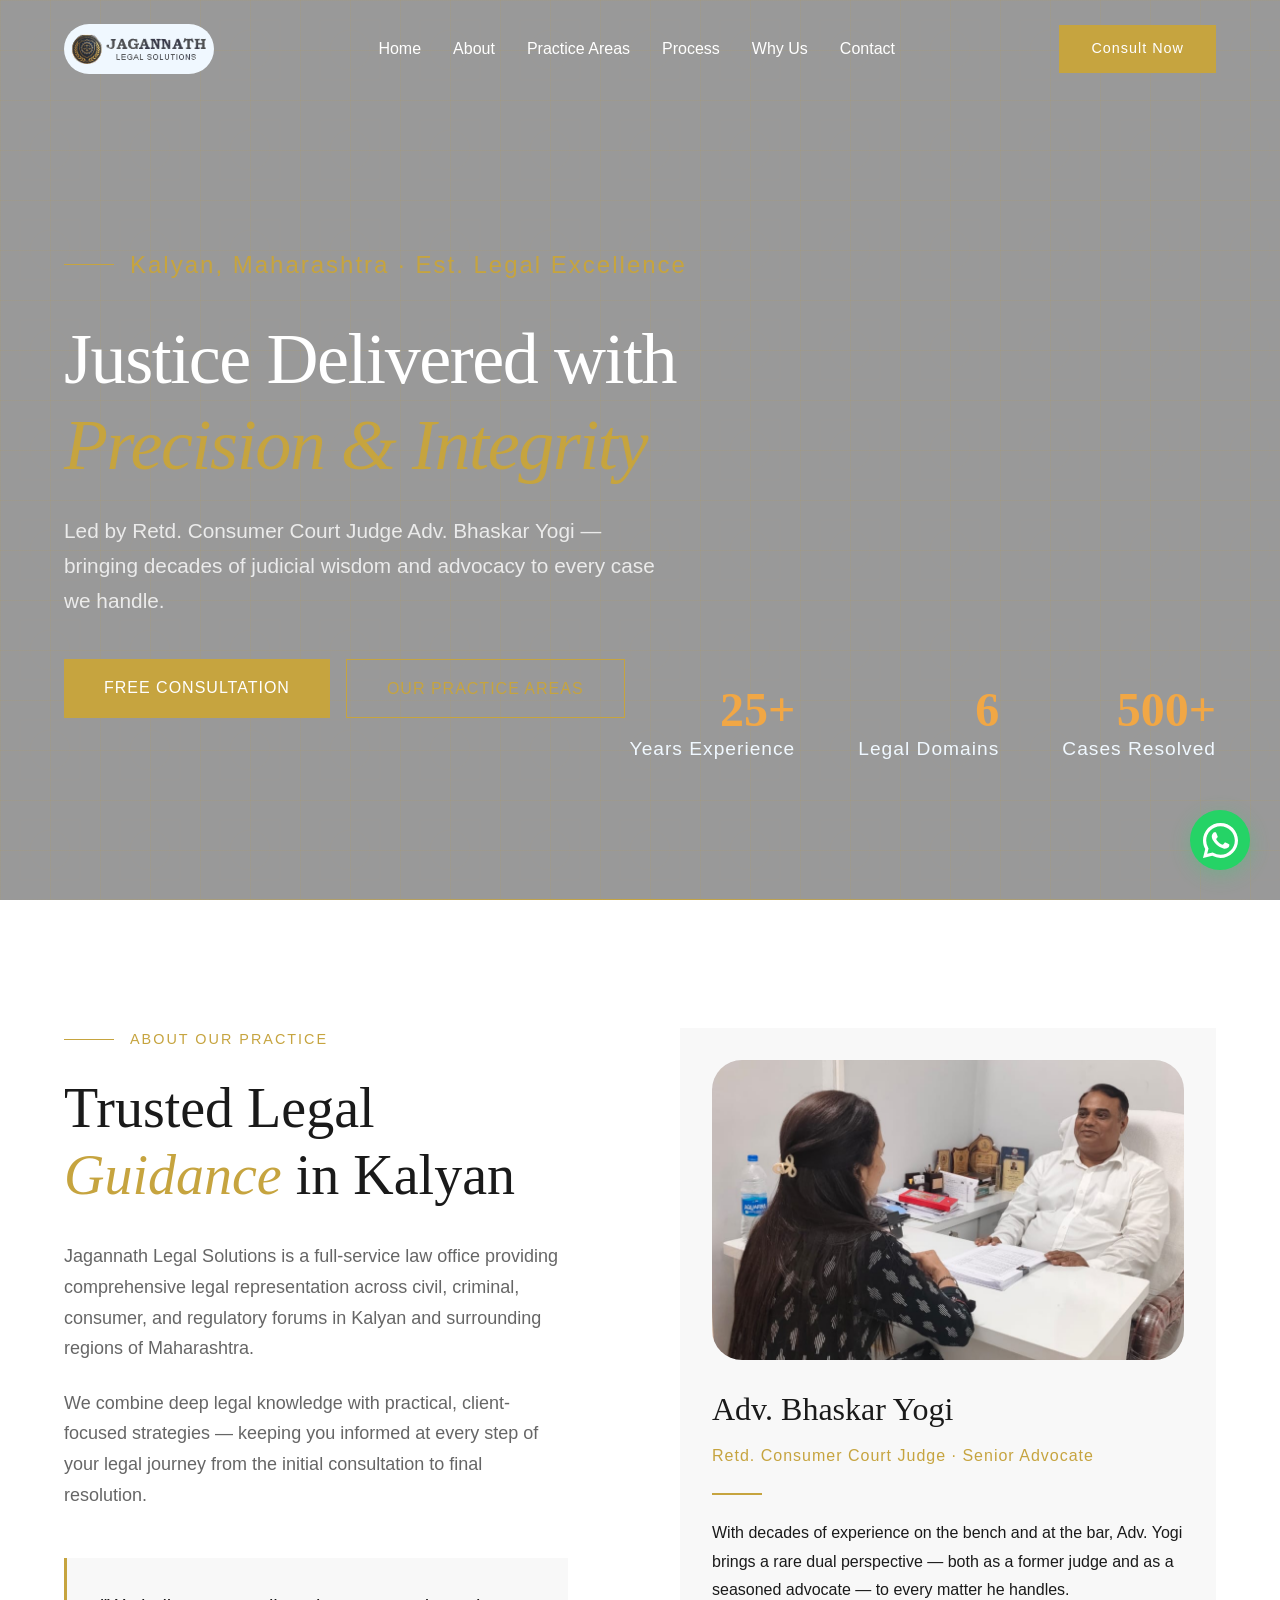
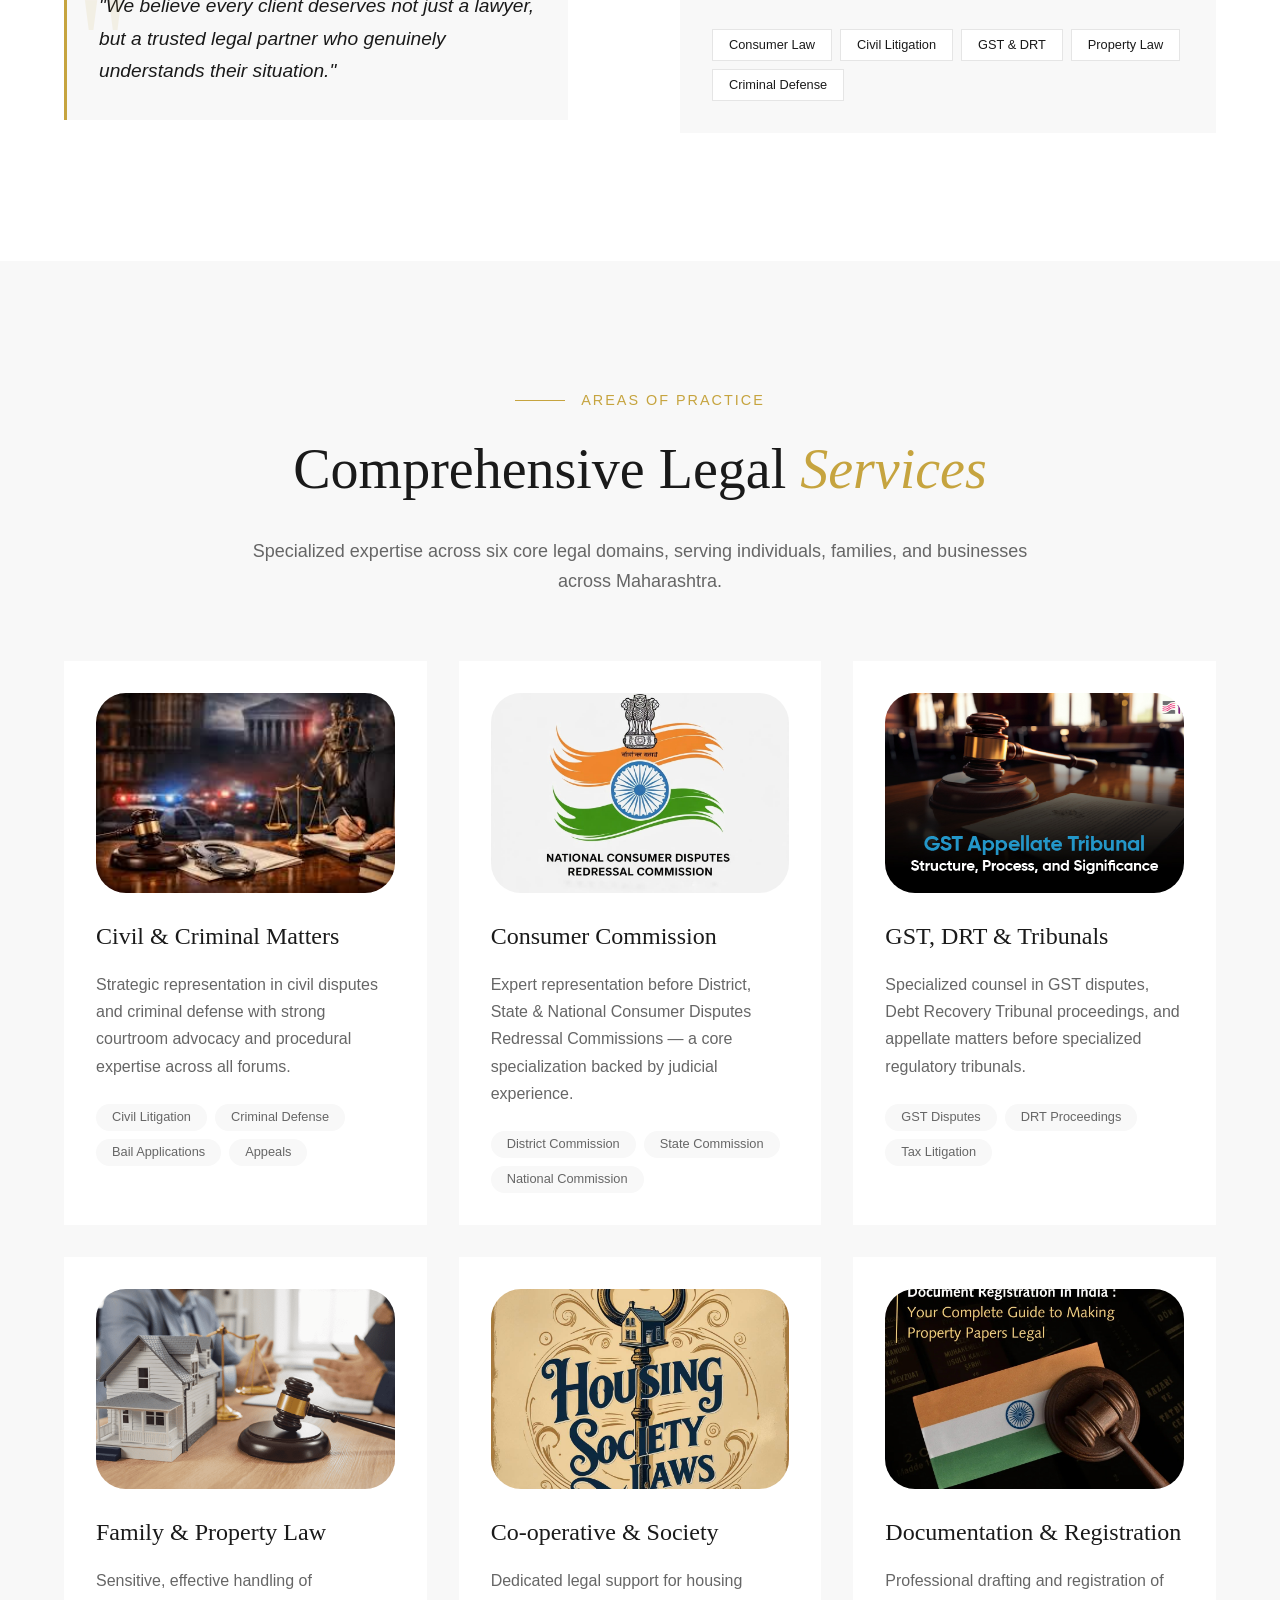
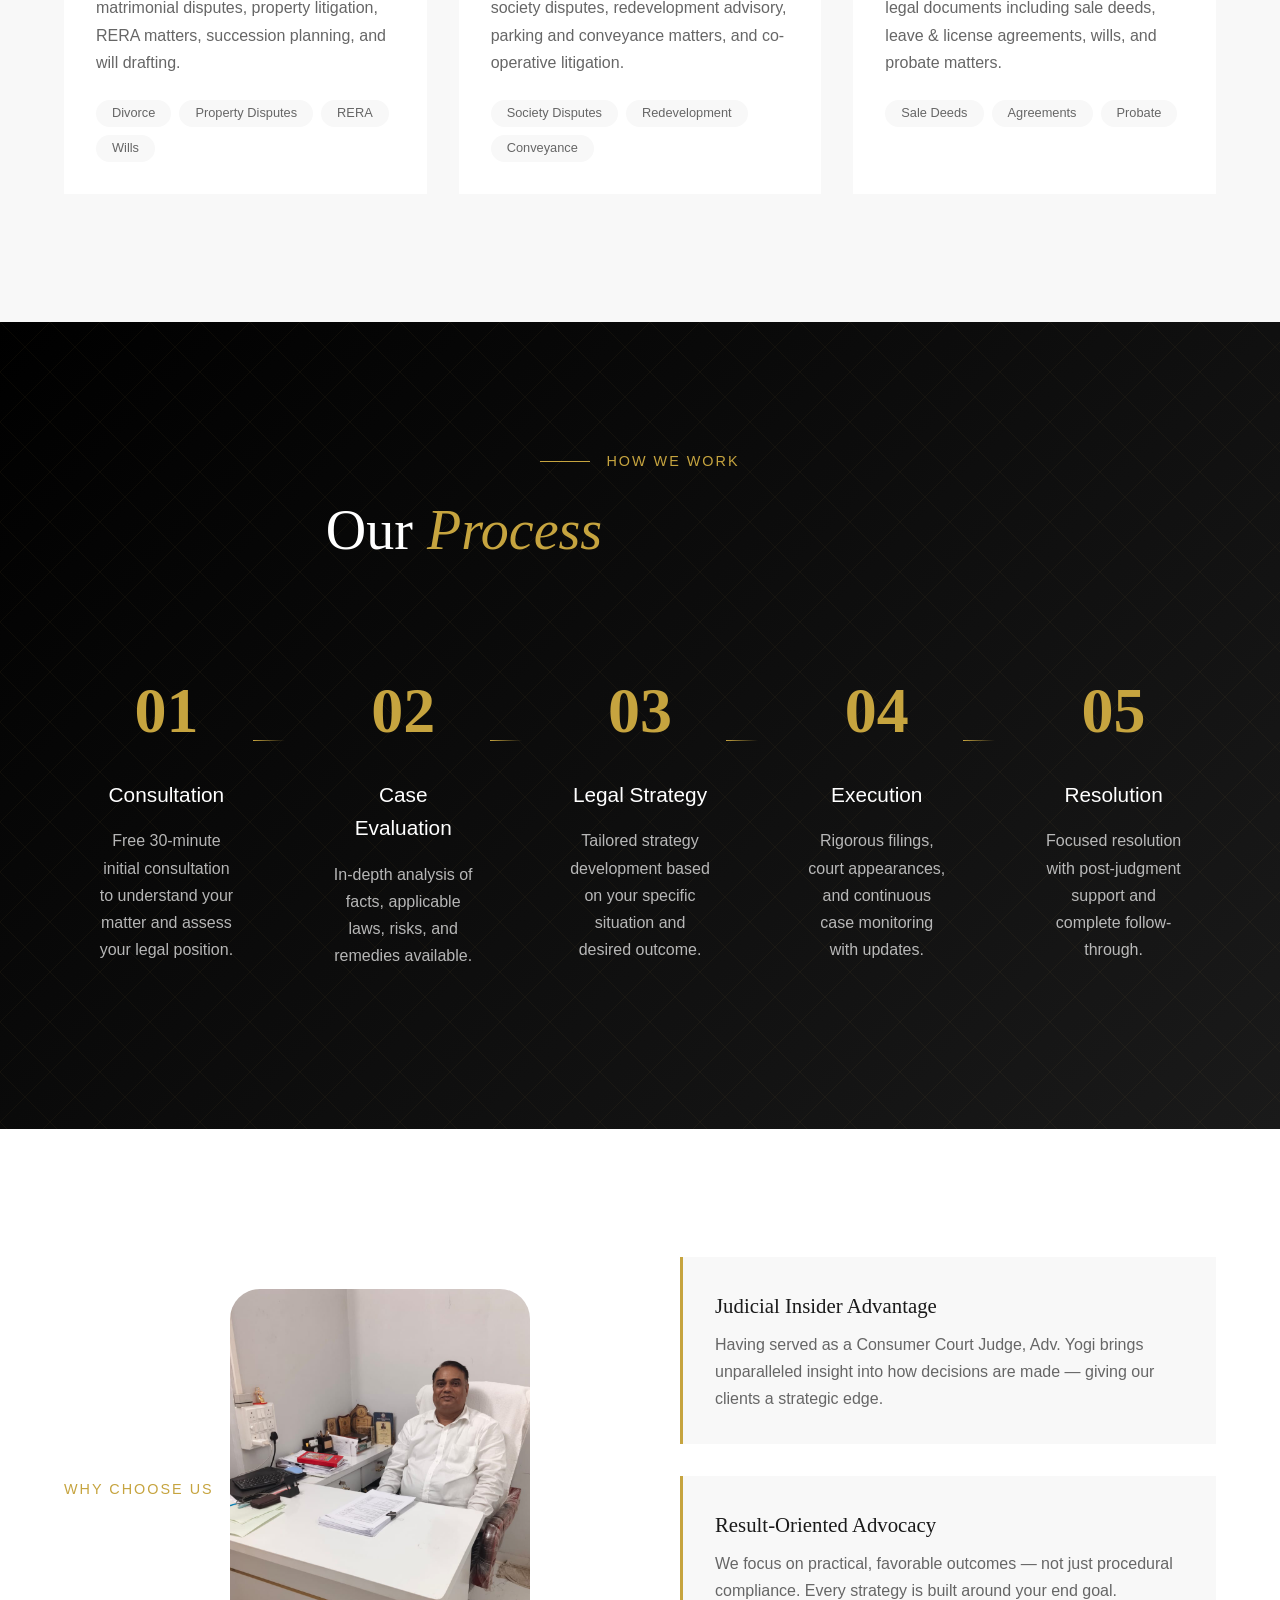
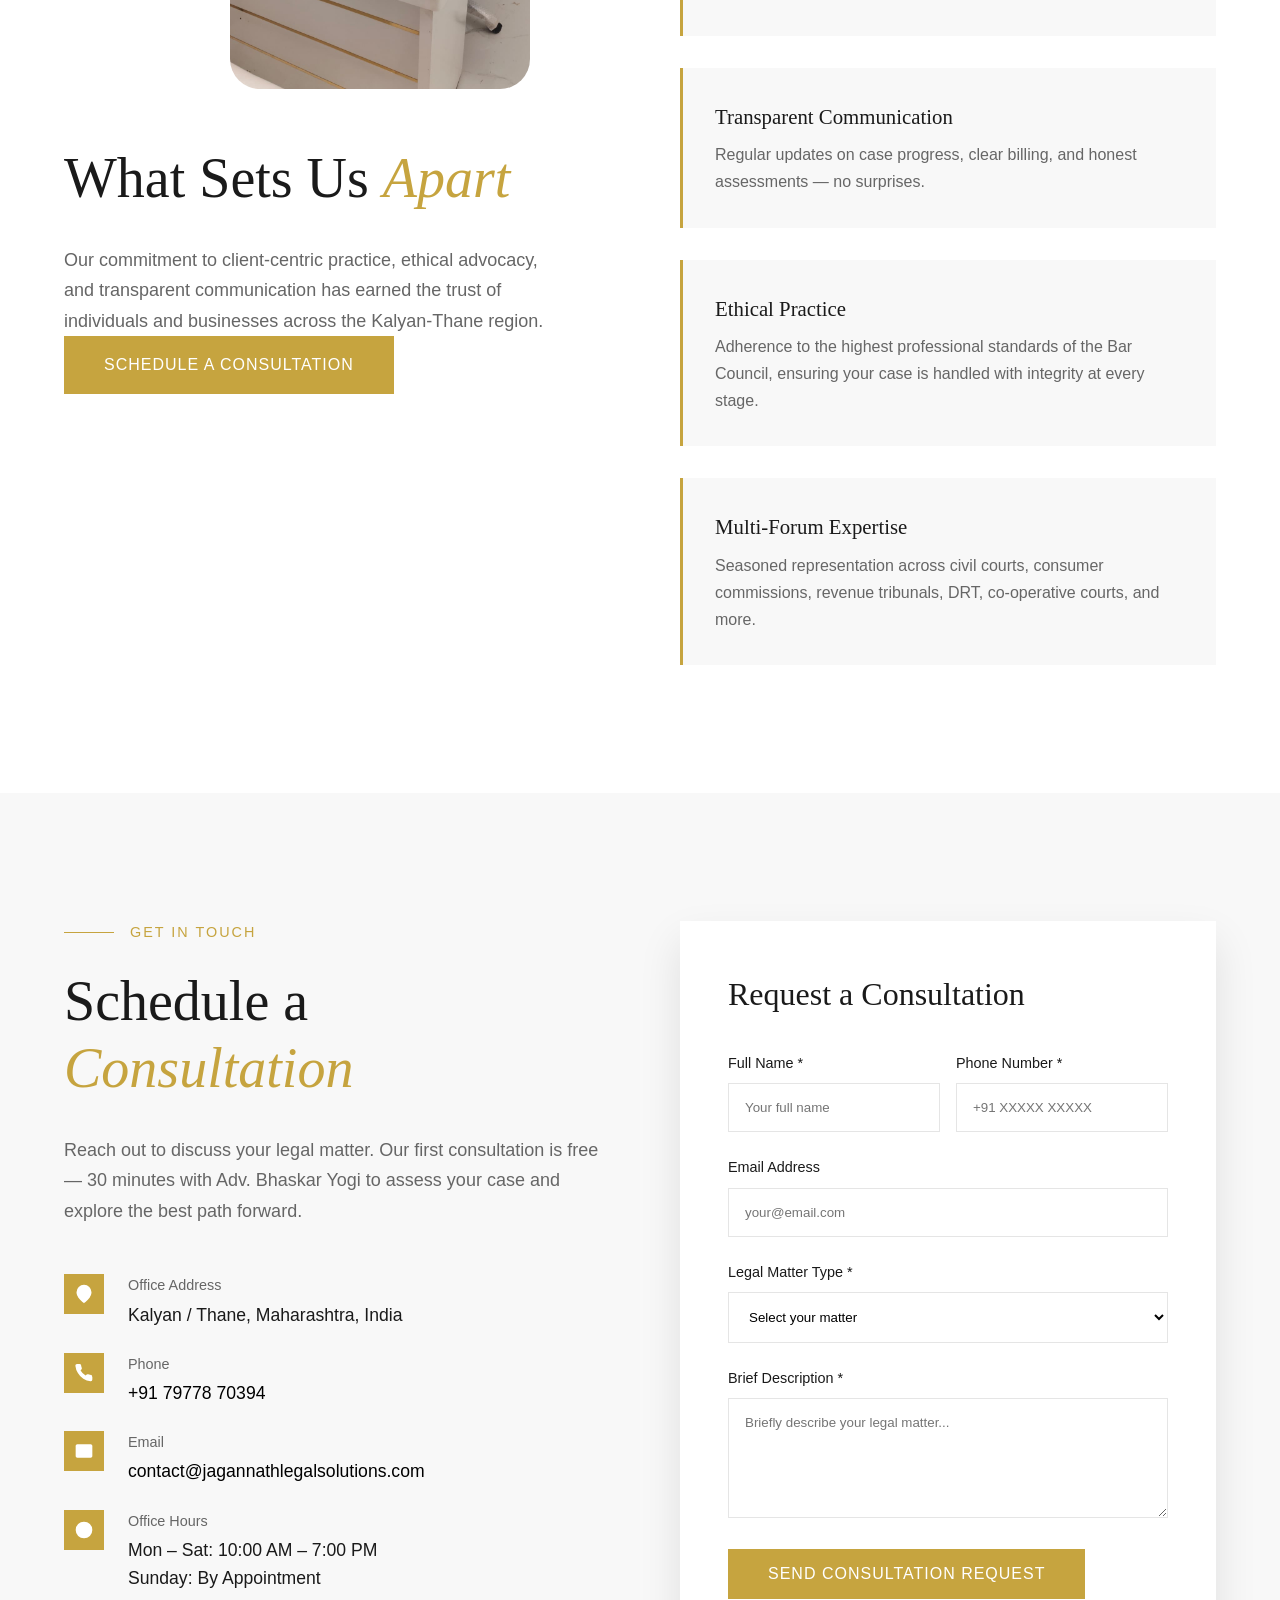
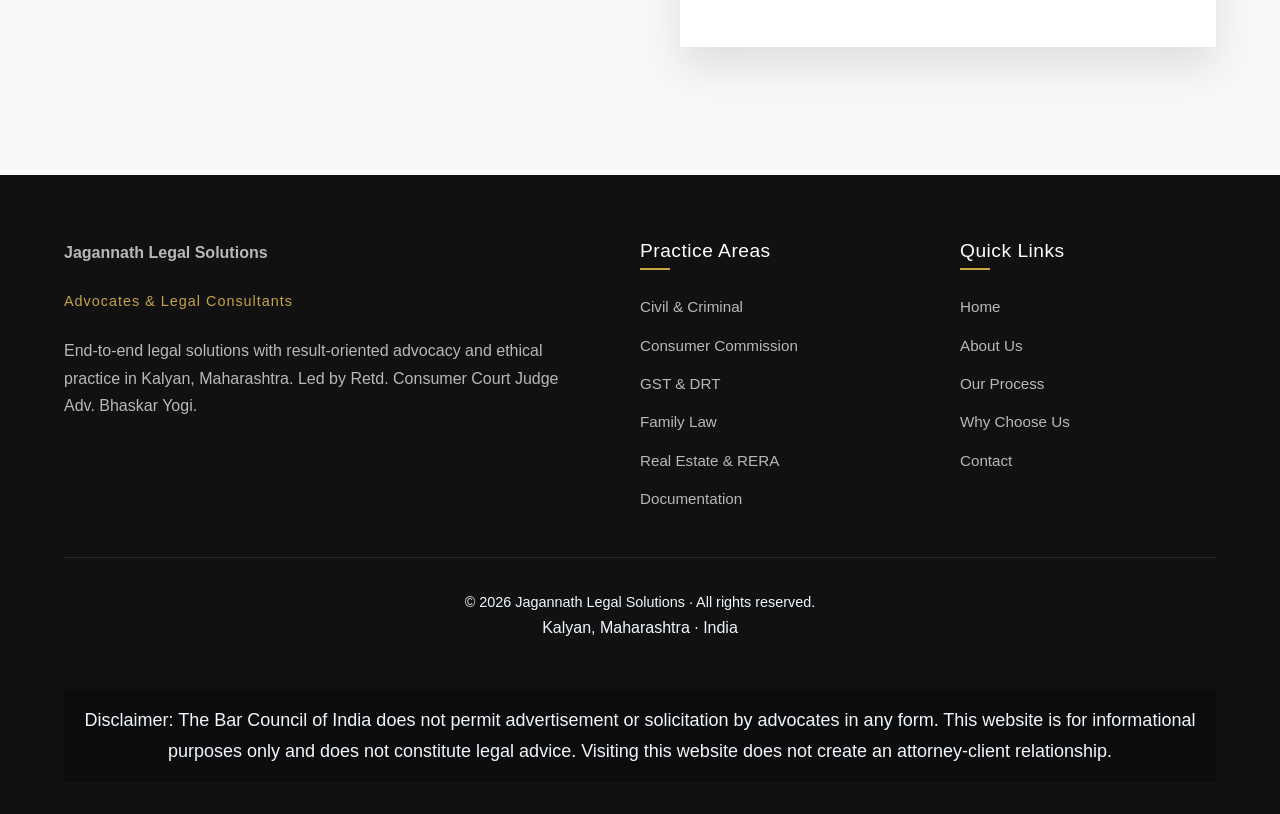
==== commit 19648045: "addhyper" ====
--- a/lawyer/index.html
+++ b/lawyer/index.html
@@ -314,7 +314,7 @@
           </div>
           <div class="detail-text">
             <div class="detail-label">Phone</div>
-            <div class="detail-value">+91 79778 70394</div>
+          <a href="tel:+917977870394" style="color: black; text-decoration: none;"><div class="detail-value">+91 79778 70394</div></a>
           </div>
         </div>
         <div class="detail reveal reveal-delay-4">
@@ -323,7 +323,7 @@
           </div>
           <div class="detail-text">
             <div class="detail-label">Email</div>
-            <div class="detail-value">contact@jagannathlegalsolutions.com</div>
+         <a href="mailto:contact@jagannathlegalsolutions.com" style="color: black; text-decoration: none;"><div class="detail-value">contact@jagannathlegalsolutions.com</div></a>
           </div>
         </div>
         <div class="detail reveal reveal-delay-5">
